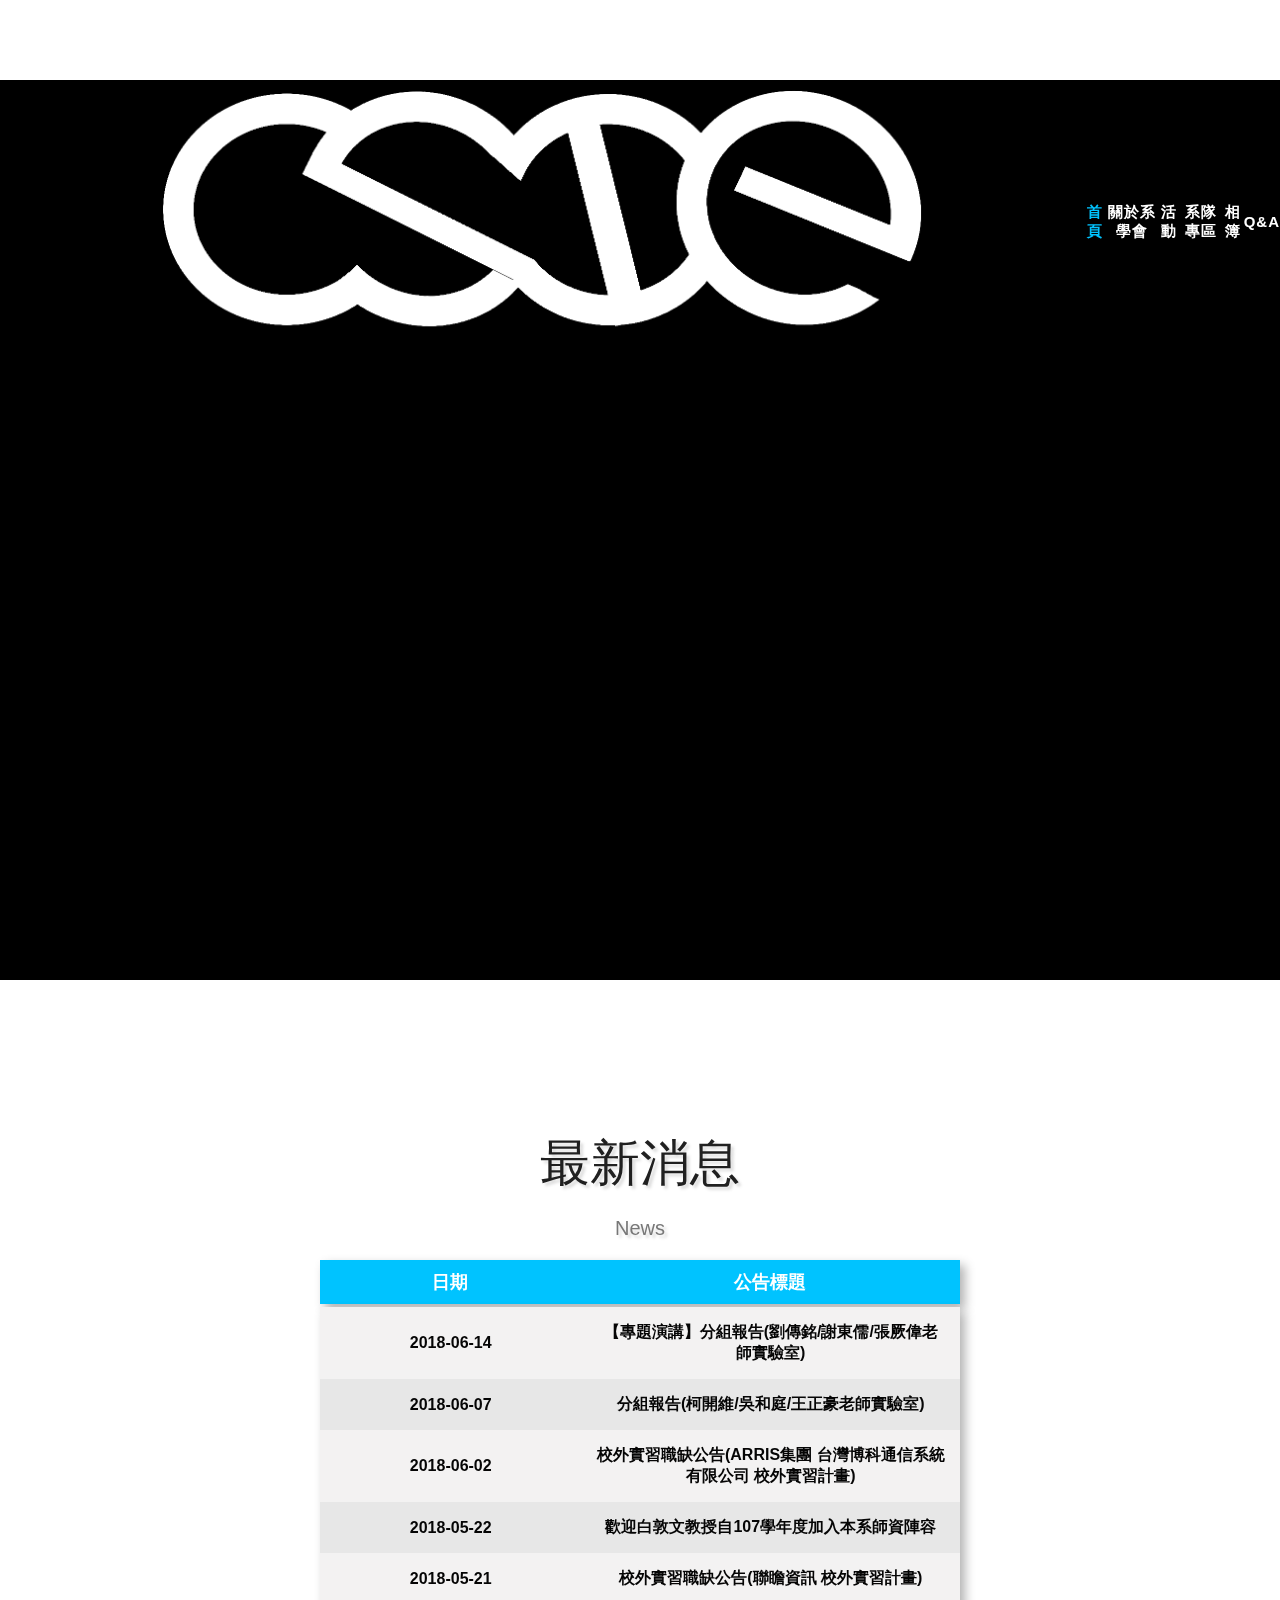
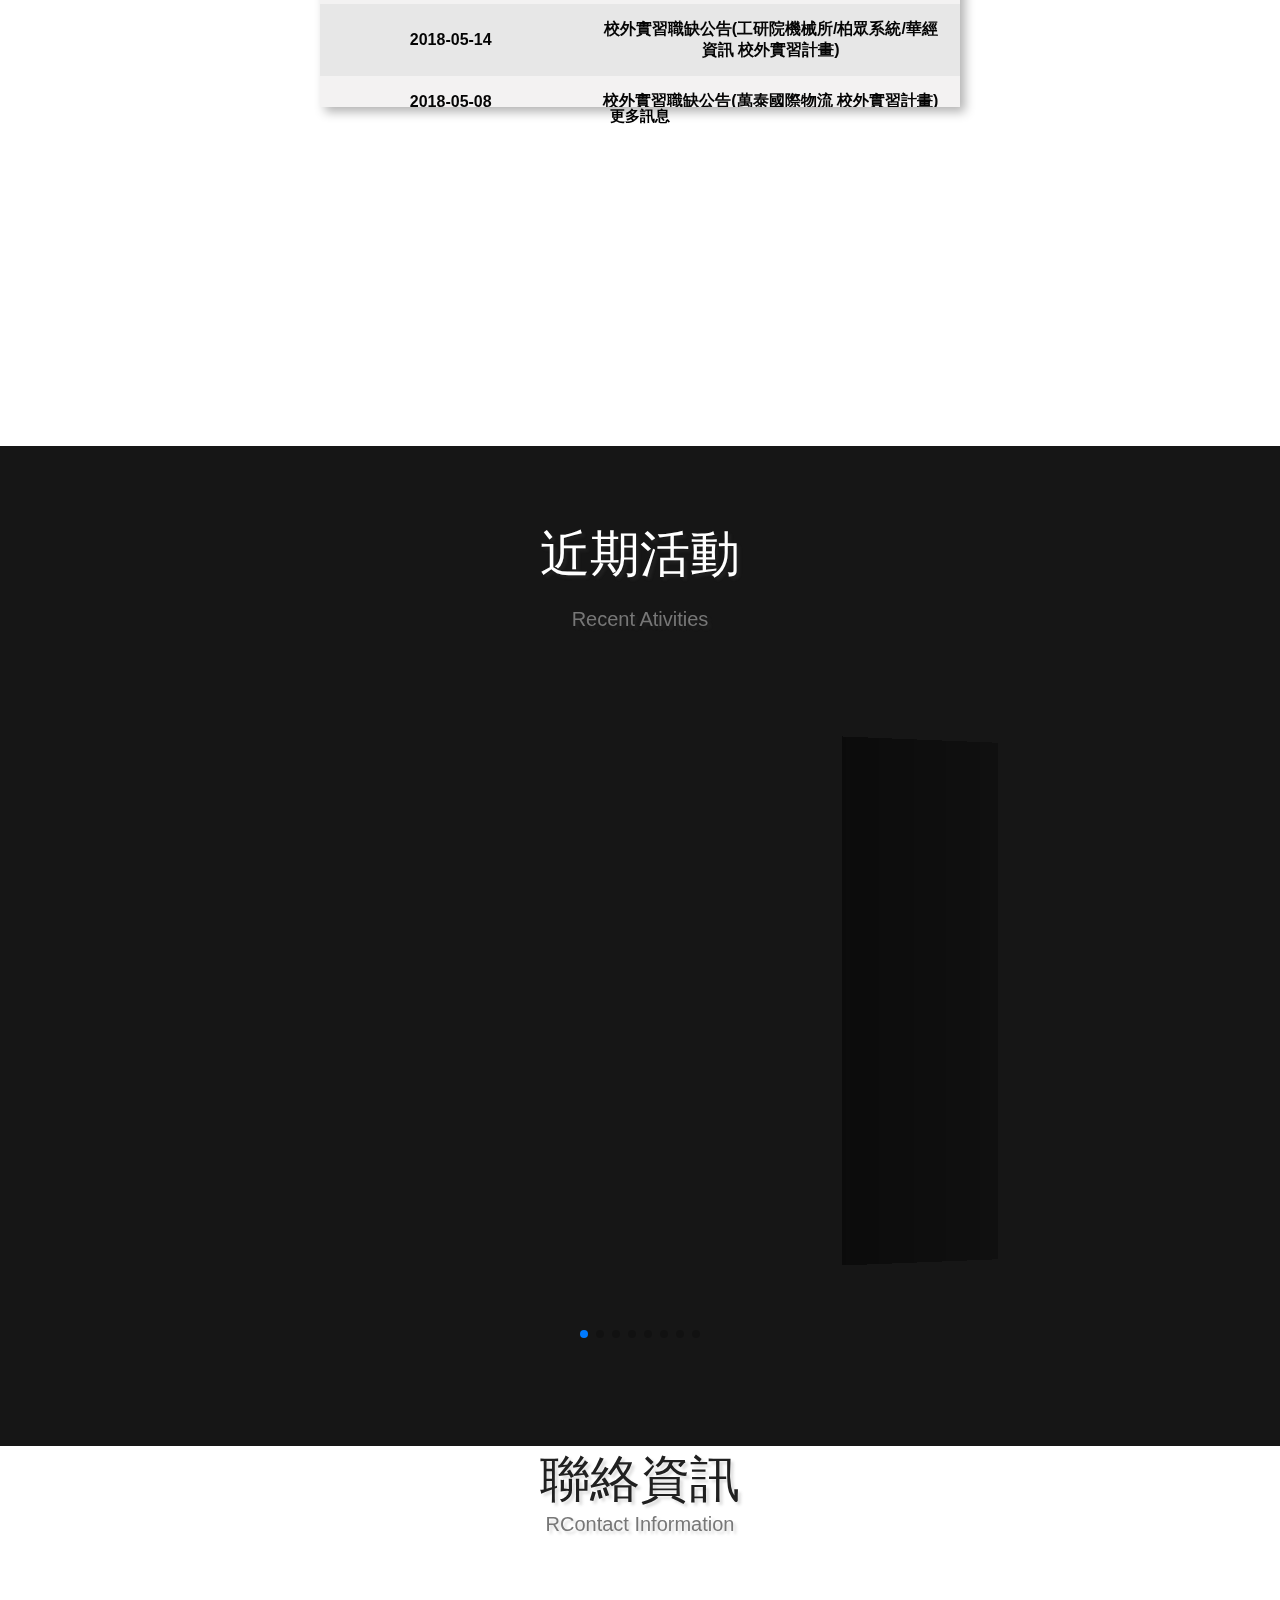
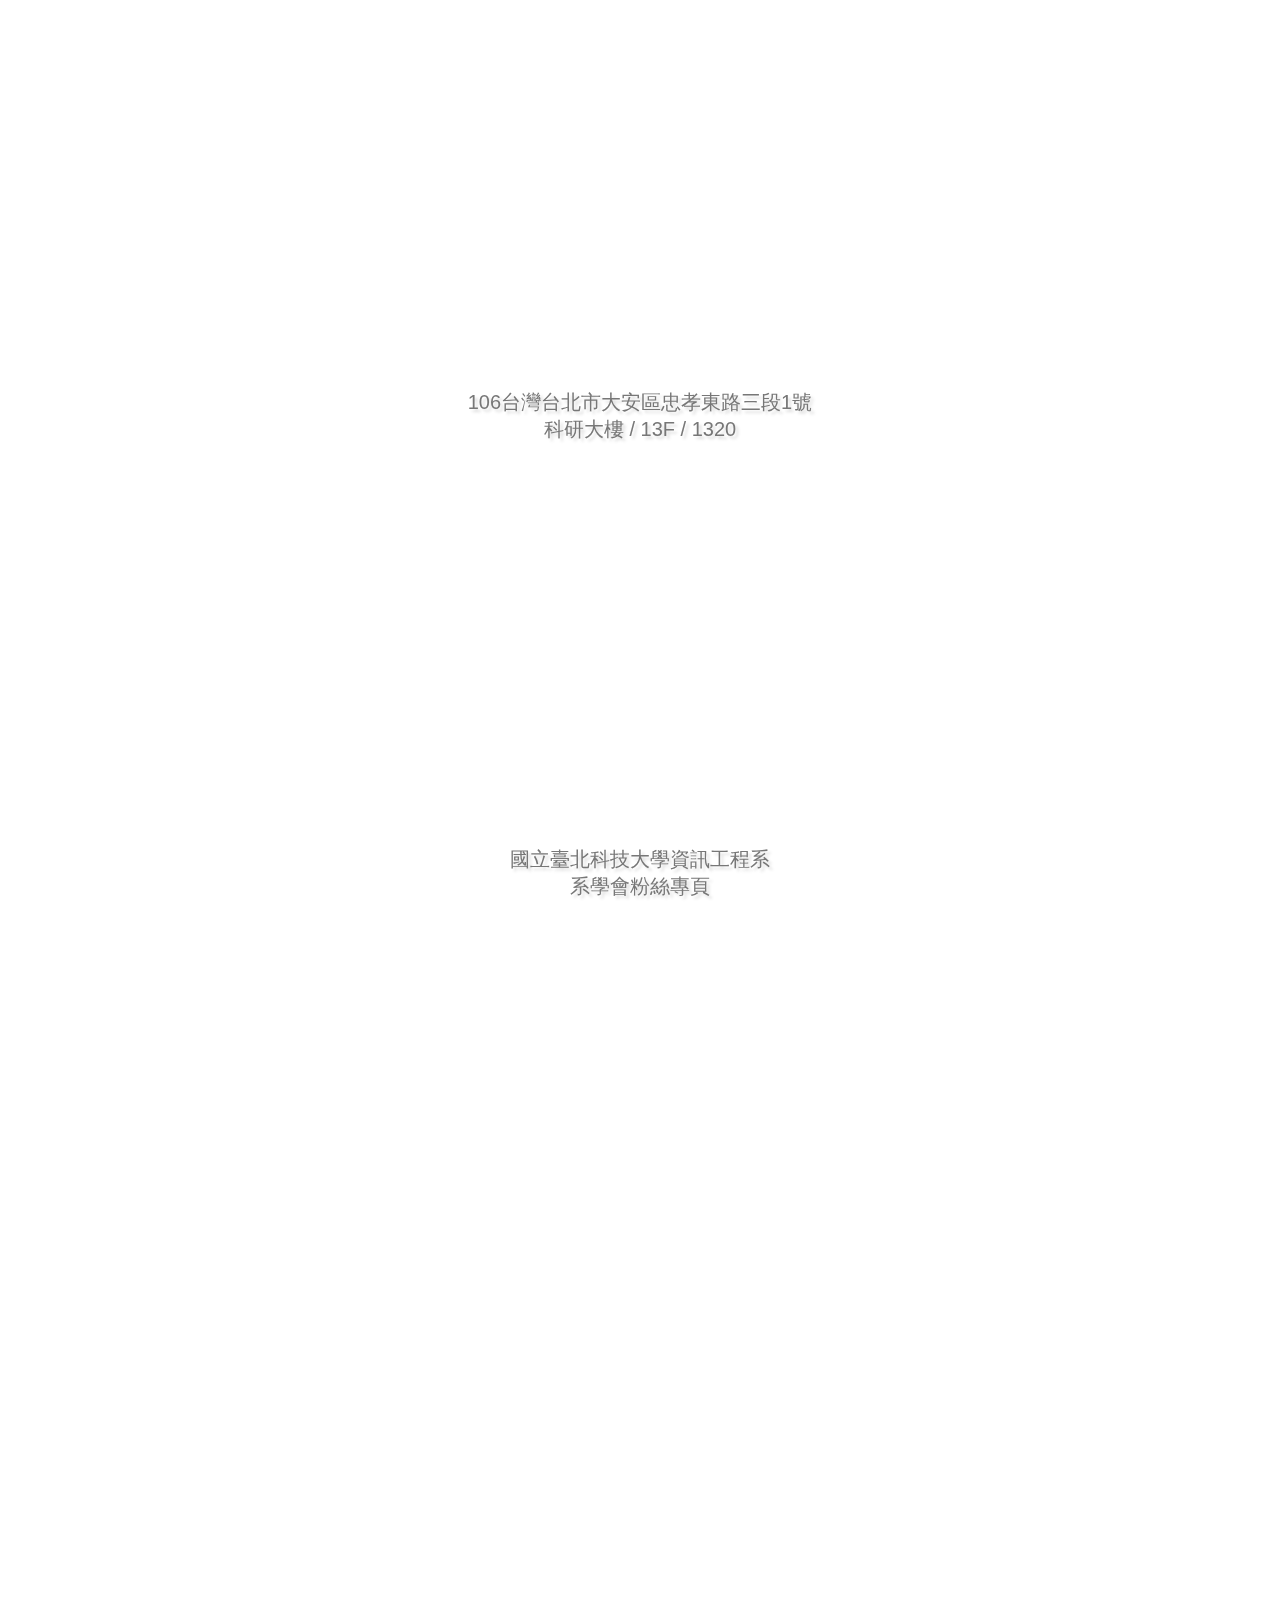
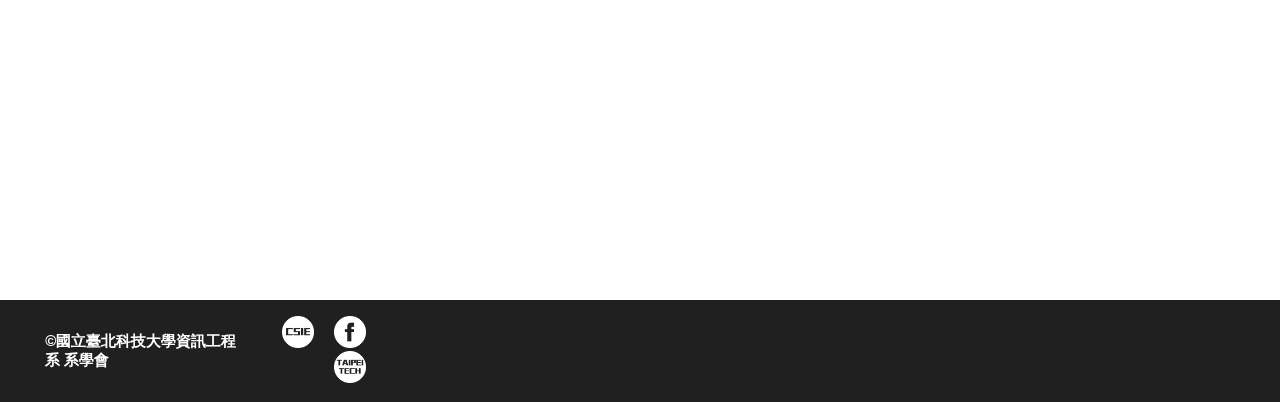
==== index.html @ 44fdee4d "首頁" ====
<!doctype html>
<html lang="en">
  <head>
    <!-- Required meta tags -->
    <meta charset="utf-8">
    <meta name="viewport" content="width=device-width, initial-scale=1, shrink-to-fit=no">
  	<meta name="viewport" content="width=device-width, initial-scale=1">
  	<meta name="description" content="Free HTML5 Template by FREEHTML5.CO" />
  	<meta name="keywords" content="free html5, free template, free bootstrap, html5, css3, mobile first, responsive" />
  	<meta name="author" content="FREEHTML5.CO" />
    <meta name="viewport" content="width=device-width, initial-scale=1, minimum-scale=1, maximum-scale=1">

      <!-- Link Swiper's CSS -->
      
    	<!-- <link rel="shortcut icon" href="favicon.ico"> -->
      <!-- Animate.css -->
    	<!-- <link rel="stylesheet" href="css/animate.css"> -->
    	<!-- Icomoon Icon Fonts-->
    	<!-- <link rel="stylesheet" href="css/icomoon.css"> -->
    	<!-- Bootstrap  -->
    	<!-- <link rel="stylesheet" href="css/bootstrap.css"> -->
    	<!-- Superfish -->
    	<!-- <link rel="stylesheet" href="css/superfish.css"> -->

    <!-- Bootstrap CSS -->
    <link rel="stylesheet" href="https://cdnjs.cloudflare.com/ajax/libs/font-awesome/4.7.0/css/font-awesome.min.css">
    <link rel="stylesheet" href="https://stackpath.bootstrapcdn.com/bootstrap/4.1.1/css/bootstrap.min.css" integrity="sha384-WskhaSGFgHYWDcbwN70/dfYBj47jz9qbsMId/iRN3ewGhXQFZCSftd1LZCfmhktB" crossorigin="anonymous">
    <link rel="stylesheet" href="./css/news.css">
    <link rel="stylesheet" href="./css/index.css">
    <link rel="stylesheet" href="./css/swiper.min.css">
    
    
    <title>資工系學會</title>
    <style>
            .swiper-container {
              width: 80%;
              padding-top: 50px;
              padding-bottom: 50px;
            }
            .swiper-slide {
              background-position: center;
              background-size: cover;
              width:450px;
              height: 600px;
            }
          </style>
  </head>
  <body>
    <header id="hd">
        <!-- <div class="op" id="opid"></div> -->
        <div class="container-fluid">
            <div class="row row_navbar">
                <div class="col-sm-2 col-md-1 col-lg-1"></div>
                <div class="col-sm-8 col-md-10 col-lg-10 navbar_container">
                    <div class="col-sm-12 col-md-2 col-lg-2"><a href="./index.html" ><img  id="csie" src="./img/csie.png" ></a></div>
                        <div class="col-md-2 col-lg-2 navbar_a"></div>
                        <div class="col-md-8 col-lg-8 navbar_a">
                            <div class="col-md-2 col-lg-2 navbar_row ishere"><a href="./index.html">首頁</a></div>
                            <div class="col-md-2 col-lg-2 navbar_row"><a href="#">關於系學會</a></div>
                            <div class="col-md-2 col-lg-2 navbar_row"><a href="#">活動</a></div>
                            <div class="col-md-2 col-lg-2 navbar_row"><a href="#">系隊專區</a></div>
                            <div class="col-md-2 col-lg-2 navbar_row"><a href="./listing.html">相簿</a></div>
                            <div class="col-md-2 col-lg-2 navbar_row"><a href="#">Q&A</a></div>
                        </div>
                        <div class="col-md-9 navbar_row_2"></div>
                        <div class="col-md-1 menubt navbar_row_2" >
                               <i class="fa fa-bars handle"></i>
                        </div>  
                    </div>
                </div>
                <div class="col-sm-2 col-md-1 col-lg-1"></div>
            </div>
            
           
            <div class="col-sm-12 col-md-12"style="margin-top:80px" >
                    <i class="fa fa-bars handle1 "></i>
            </div>
        </div>
        
    </header>
    
            <div class="col-md-12 col-lg-12 row_nav" >
            <nav>  
                <ul class="col-md-12 col-lg-12 ul_li">
                    <div class="col-md-12 col-lg-12 navbar_row ishere">
                        <a href="./index.html"><li >首頁</li></a>
                    </div>
                    <div class="col-md-12 col-lg-12 navbar_row ">
                            <a href="#"><li >關於系學會</li></a>
                    </div>
                    <div class="col-md-12 col-lg-12 navbar_row ">
                        <a href="#"><li >活動</li></a>
                    </div>
                    <div class="col-md-12 col-lg-12 navbar_row ">
                        <a href="#"><li >系隊專區</li></a>
                    </div>
                    <div class="col-md-12 col-lg-12 navbar_row ">
                            <a href="./listing.html"><li >相簿</li></a>
                        </div>
                    <div class="col-md-12 col-lg-12 navbar_row ">
                        <a href="#"><li >Q&A</li></a>
                    </div>  
                </ul>
                </nav>
            </div>
            <div class="displaystate">
                    <div class="news">
                        <p id="new1">最新消息</p>
                        <p id="new2">News</p>
                        <div>
                            <div class="tbl-header">
                                <table cellpadding="0" cellspacing="0" border="0">
                                  <thead>
                                    <tr>
                                      <th class="width40">日期</th>
                                      <th class="width60">公告標題</th>
                                    </tr>
                                  </thead>
                                </table>
                              </div>
                             
                              <div class="tbl-content">
                                <table cellpadding="0" cellspacing="0" border="0">
                                  <tbody>
                                    <tr class="nodeep">
                                        <td class="width40">2018-06-14</td>
                                        <td class="width60" > <a href="https://csie.ntut.edu.tw/csie/Chinese/index.html#">【專題演講】分組報告(劉傳銘/謝東儒/張厥偉老師實驗室)</a></td>
                                    </tr>
                                    <tr>
                                        <td class="width40">2018-06-07</td>
                                        <td class="width60"><a href="#">分組報告(柯開維/吳和庭/王正豪老師實驗室)</a></td>
                                    </tr>
                                    <tr class="nodeep">
                                        <td class="width40">2018-06-02</td>
                                        <td class="width60"><a href="#">校外實習職缺公告(ARRIS集團 台灣博科通信系統有限公司 校外實習計畫)</a></td>
                                    </tr>
                                    <tr>
                                        <td class="width40">2018-05-22</td>
                                        <td class="width60"><a href="#">歡迎白敦文教授自107學年度加入本系師資陣容</a></td>
                                    </tr>
                                    <tr class="nodeep"> 
                                        <td class="width40">2018-05-21</td>
                                        <td class="width60"><a href="#">校外實習職缺公告(聯瞻資訊 校外實習計畫)</a></td>
                                    </tr>
                                    <tr>
                                        <td class="width40">2018-05-14</td>
                                        <td class="width60"><a href="#">校外實習職缺公告(工研院機械所/柏眾系統/華經資訊 校外實習計畫)</a></td>
                                    </tr>
                                    <tr class="nodeep">
                                        <td class="width40">2018-05-08</td>
                                        <td class="width60"><a href="#"> 校外實習職缺公告(萬泰國際物流 校外實習計畫)</a></td>
                                    </tr>
                                  </tbody>
                                </table>
                              </div>
                        </div>
                        <a href="#">更多訊息</a>
                    </div>
                    <div class="y">
                            <div class="activity">
                                    <p id="new3">近期活動</p>
                                    <p id="new2">Recent Ativities</p>
                                    <div class="swiper-container">
                                            <div class="swiper-wrapper">
                                              <div class="swiper-slide" style="background-image:url(http://lorempixel.com/600/600/nature/1)"></div>
                                              <div class="swiper-slide" style="background-image:url(http://lorempixel.com/600/600/nature/2)"></div>
                                              <div class="swiper-slide" style="background-image:url(http://lorempixel.com/600/600/nature/3)"></div>
                                              <div class="swiper-slide" style="background-image:url(./img/尾牙.png)"></div>
                                              <div class="swiper-slide" style="background-image:url(http://lorempixel.com/600/600/nature/5)"></div>
                                              <div class="swiper-slide" style="background-image:url(http://lorempixel.com/600/600/nature/6)"></div>
                                              <div class="swiper-slide" style="background-image:url(http://lorempixel.com/600/600/nature/7)"></div>
                                              <div class="swiper-slide" style="background-image:url(http://lorempixel.com/600/600/nature/8)"></div>
                                              
                                            </div>
                                            <!-- Add Pagination -->
                                            <div class="swiper-pagination"></div>
                                          </div>
                            </div>
                    </div>
                   <div class="connection">
                        <p id="new1">聯絡資訊</p>
                        <p id="new2">RContact Information</p>
                        <div class="row" style="justify-content: center;margin-top: 50px;">
                                <div class="map">
                                        <iframe width='400px' height='400px' frameborder='0' scrolling='no' marginheight='0' marginwidth='0' src='http://maps.google.com.tw/maps?f=q&hl=zh-TW&geocode=&q=106台灣台北市大安區忠孝東路三段1號&z=16&output=embed&t='></iframe>
                                        <p id="new2">106台灣台北市大安區忠孝東路三段1號</p>
                                        <p id="new2">科研大樓 / 13F / 1320</p>
                                </div>
                                <div class="fb">
                                        <iframe src="https://www.facebook.com/plugins/page.php?href=https%3A%2F%2Fwww.facebook.com%2FntutcsieFB%2F&tabs=timeline&width=400&height=400&small_header=false&adapt_container_width=true&hide_cover=false&show_facepile=true&appId" width="400" height="400" style="border:none;overflow:hidden" scrolling="no" frameborder="0" allowTransparency="true" allow="encrypted-media"></iframe>
                                        <p id="new2">國立臺北科技大學資訊工程系</p>
                                        <p id="new2">系學會粉絲專頁</p>
                                </div>
                                
                        </div>
                   </div>
            <footer>
                <div class="col-sm-12 col-md-12 col-lg-12 footer1">
                        <div class="col-sm-1 col-md-1 col-lg-1"></div>
                        <div class="col-sm-10 col-md-10 col-lg-10 statement">
                                <div class="col-sm-7 col-md-6 col-lg-8">
                                    <p>©國立臺北科技大學資訊工程系 系學會</p>
                                </div>
                                <div class="col-sm-5 col-md-6 col-lg-4 ">
                                    <div class="icon">
                                            <a href="https://www.facebook.com/ntutcsieFB/" data-toggle="tooltip" title="國立臺北科技大學 資工系學會粉專"><img  id="facebook1" src="./img/facebook1.png" ></a>
                                            <a href="https://csie.ntut.edu.tw/csie/index_i.htm"  data-toggle="tooltip" title="國立臺北科技大學 資訊工程系網站"><img  id="CSIE1" src="./img/CSIE1.png" ></a>
                                            <a href="https://www.ntut.edu.tw/bin/home.php"  data-toggle="tooltip" title="國立臺北科技大學網站"><img  id="taipeitech1" src="./img/taipeitech1.png" ></a>
                                    </div>
                                </div>
                        </div>
                        <div class="col-sm-1 col-md-1 col-lg-1"></div>
                </div>
                <div class="col-12 col-sm-12 col-md-12 col-lg-12 footer2">
                        <div class="col-1 col-sm-1 col-md-1 col-lg-1"></div>
                        <div class="col-10 col-sm-10 col-md-10 col-lg-10 statement">
                                <div class="col-12 col-sm-12 col-md-6 col-lg-4 icon_">
                                        <div class=" icon">
                                                <a href="https://www.facebook.com/ntutcsieFB/" data-toggle="tooltip" title="國立臺北科技大學 資工系學會粉專"><img  id="facebook1" src="./img/facebook1.png" ></a>
                                                <a href="https://csie.ntut.edu.tw/csie/index_i.htm"  data-toggle="tooltip" title="國立臺北科技大學 資訊工程系網站"><img style="margin:0 5px" id="CSIE1" src="./img/CSIE1.png" ></a>
                                                <a href="https://www.ntut.edu.tw/bin/home.php"  data-toggle="tooltip" title="國立臺北科技大學網站"><img  id="taipeitech1" src="./img/taipeitech1.png" ></a>
                                        </div>
                                    </div>
                                <div class="col-12 col-sm-12 col-md-6 col-lg-8 p_" >
                                    <p>©國立臺北科技大學資訊工程系 系學會</p>
                                </div>
        
                        </div>
                        <div class="col-1 col-sm-1 col-md-1 col-lg-1"></div>
                </div>
        
              </footer>
              <!-- TOP鍵 -->
            <a href="JavaScript:" id="return-to-top">Top</i></a>
            </div>
            <script src="./js/swiper.min.js"></script>
            <script>
                    var swiper = new Swiper('.swiper-container', {
                      effect: 'coverflow',
                      grabCursor: true,
                      centeredSlides: true,
                      slidesPerView: 'auto',
                      coverflowEffect: {
                        rotate: -10,
                        stretch: 0,
                        depth: 200,
                        modifier: 1,
                        slideShadows : true,
                      },
                      pagination: {
                        el: '.swiper-pagination',
                      },
                    });
                  </script>
    

    <script src="js/jquery.min.js"></script>
    <!-- jQuery Easing -->
    <script src="js/jquery.easing.1.3.js"></script>
    <!-- Bootstrap -->
    <script src="js/bootstrap.min.js"></script>
    <!-- Waypoints -->
    <script src="js/jquery.waypoints.min.js"></script>
    <!-- Stellar -->
    <script src="js/jquery.stellar.min.js"></script>
    <!-- Superfish -->
    <script src="js/hoverIntent.js"></script>
    <script src="js/superfish.js"></script>


    <!-- Optional JavaScript -->
    <!-- jQuery first, then Popper.js, then Bootstrap JS -->

    <script src='http://cdnjs.cloudflare.com/ajax/libs/jquery/2.1.3/jquery.min.js'></script>
    <script src="https://code.jquery.com/jquery-3.3.1.js" integrity="sha256-2Kok7MbOyxpgUVvAk/HJ2jigOSYS2auK4Pfzbm7uH60=" crossorigin="anonymous"></script>
    <script src="https://cdnjs.cloudflare.com/ajax/libs/popper.js/1.14.3/umd/popper.min.js" integrity="sha384-ZMP7rVo3mIykV+2+9J3UJ46jBk0WLaUAdn689aCwoqbBJiSnjAK/l8WvCWPIPm49" crossorigin="anonymous"></script>
    <script src="https://stackpath.bootstrapcdn.com/bootstrap/4.1.1/js/bootstrap.min.js" integrity="sha384-smHYKdLADwkXOn1EmN1qk/HfnUcbVRZyYmZ4qpPea6sjB/pTJ0euyQp0Mk8ck+5T" crossorigin="anonymous"></script>

    <script src="./js/main.js"></script>
  </body>
</html>
---- css/icomoon.css ----
@font-face {
    font-family: 'icomoon';
    src:    url('fonts/icomoon.eot?1oniuf');
    src:    url('fonts/icomoon.eot?1oniuf#iefix') format('embedded-opentype'),
        url('fonts/icomoon.ttf?1oniuf') format('truetype'),
        url('fonts/icomoon.woff?1oniuf') format('woff'),
        url('fonts/icomoon.svg?1oniuf#icomoon') format('svg');
    font-weight: normal;
    font-style: normal;
}

[class^="icon-"], [class*=" icon-"] {
    /* use !important to prevent issues with browser extensions that change fonts */
    font-family: 'icomoon' !important;
    speak: none;
    font-style: normal;
    font-weight: normal;
    font-variant: normal;
    text-transform: none;
    line-height: 1;

    /* Better Font Rendering =========== */
    -webkit-font-smoothing: antialiased;
    -moz-osx-font-smoothing: grayscale;
}

.icon-mobile:before {
    content: "\e000";
}
.icon-laptop:before {
    content: "\e001";
}
.icon-desktop:before {
    content: "\e002";
}
.icon-tablet:before {
    content: "\e003";
}
.icon-phone:before {
    content: "\e004";
}
.icon-document:before {
    content: "\e005";
}
.icon-documents:before {
    content: "\e006";
}
.icon-search:before {
    content: "\e007";
}
.icon-clipboard:before {
    content: "\e008";
}
.icon-newspaper:before {
    content: "\e009";
}
.icon-notebook:before {
    content: "\e00a";
}
.icon-book-open:before {
    content: "\e00b";
}
.icon-browser:before {
    content: "\e00c";
}
.icon-calendar:before {
    content: "\e00d";
}
.icon-presentation:before {
    content: "\e00e";
}
.icon-picture:before {
    content: "\e00f";
}
.icon-pictures:before {
    content: "\e010";
}
.icon-video:before {
    content: "\e011";
}
.icon-camera:before {
    content: "\e012";
}
.icon-printer:before {
    content: "\e013";
}
.icon-toolbox:before {
    content: "\e014";
}
.icon-briefcase:before {
    content: "\e015";
}
.icon-wallet:before {
    content: "\e016";
}
.icon-gift:before {
    content: "\e017";
}
.icon-bargraph:before {
    content: "\e018";
}
.icon-grid:before {
    content: "\e019";
}
.icon-expand:before {
    content: "\e01a";
}
.icon-focus:before {
    content: "\e01b";
}
.icon-edit:before {
    content: "\e01c";
}
.icon-adjustments:before {
    content: "\e01d";
}
.icon-ribbon:before {
    content: "\e01e";
}
.icon-hourglass:before {
    content: "\e01f";
}
.icon-lock:before {
    content: "\e020";
}
.icon-megaphone:before {
    content: "\e021";
}
.icon-shield:before {
    content: "\e022";
}
.icon-trophy:before {
    content: "\e023";
}
.icon-flag:before {
    content: "\e024";
}
.icon-map:before {
    content: "\e025";
}
.icon-puzzle:before {
    content: "\e026";
}
.icon-basket:before {
    content: "\e027";
}
.icon-envelope:before {
    content: "\e028";
}
.icon-streetsign:before {
    content: "\e029";
}
.icon-telescope:before {
    content: "\e02a";
}
.icon-gears:before {
    content: "\e02b";
}
.icon-key:before {
    content: "\e02c";
}
.icon-paperclip:before {
    content: "\e02d";
}
.icon-attachment:before {
    content: "\e02e";
}
.icon-pricetags:before {
    content: "\e02f";
}
.icon-lightbulb:before {
    content: "\e030";
}
.icon-layers:before {
    content: "\e031";
}
.icon-pencil:before {
    content: "\e032";
}
.icon-tools:before {
    content: "\e033";
}
.icon-tools-2:before {
    content: "\e034";
}
.icon-scissors:before {
    content: "\e035";
}
.icon-paintbrush:before {
    content: "\e036";
}
.icon-magnifying-glass:before {
    content: "\e037";
}
.icon-circle-compass:before {
    content: "\e038";
}
.icon-linegraph:before {
    content: "\e039";
}
.icon-mic:before {
    content: "\e03a";
}
.icon-strategy:before {
    content: "\e03b";
}
.icon-beaker:before {
    content: "\e03c";
}
.icon-caution:before {
    content: "\e03d";
}
.icon-recycle:before {
    content: "\e03e";
}
.icon-anchor:before {
    content: "\e03f";
}
.icon-profile-male:before {
    content: "\e040";
}
.icon-profile-female:before {
    content: "\e041";
}
.icon-bike:before {
    content: "\e042";
}
.icon-wine:before {
    content: "\e043";
}
.icon-hotairballoon:before {
    content: "\e044";
}
.icon-globe:before {
    content: "\e045";
}
.icon-genius:before {
    content: "\e046";
}
.icon-map-pin:before {
    content: "\e047";
}
.icon-dial:before {
    content: "\e048";
}
.icon-chat:before {
    content: "\e049";
}
.icon-heart:before {
    content: "\e04a";
}
.icon-cloud:before {
    content: "\e04b";
}
.icon-upload:before {
    content: "\e04c";
}
.icon-download:before {
    content: "\e04d";
}
.icon-target:before {
    content: "\e04e";
}
.icon-hazardous:before {
    content: "\e04f";
}
.icon-piechart:before {
    content: "\e050";
}
.icon-speedometer:before {
    content: "\e051";
}
.icon-global:before {
    content: "\e052";
}
.icon-compass:before {
    content: "\e053";
}
.icon-lifesaver:before {
    content: "\e054";
}
.icon-clock:before {
    content: "\e055";
}
.icon-aperture:before {
    content: "\e056";
}
.icon-quote:before {
    content: "\e057";
}
.icon-scope:before {
    content: "\e058";
}
.icon-alarmclock:before {
    content: "\e059";
}
.icon-refresh:before {
    content: "\e05a";
}
.icon-happy:before {
    content: "\e05b";
}
.icon-sad:before {
    content: "\e05c";
}
.icon-facebook:before {
    content: "\e05d";
}
.icon-twitter:before {
    content: "\e05e";
}
.icon-googleplus:before {
    content: "\e05f";
}
.icon-rss:before {
    content: "\e060";
}
.icon-tumblr:before {
    content: "\e061";
}
.icon-linkedin:before {
    content: "\e062";
}
.icon-dribbble:before {
    content: "\e063";
}
.icon-box2:before {
    content: "\ea82";
}
.icon-write:before {
    content: "\ea83";
}
.icon-clock2:before {
    content: "\ea84";
}
.icon-reply2:before {
    content: "\ea85";
}
.icon-reply-all2:before {
    content: "\ea86";
}
.icon-forward2:before {
    content: "\ea87";
}
.icon-flag2:before {
    content: "\ea88";
}
.icon-search2:before {
    content: "\ea89";
}
.icon-trash2:before {
    content: "\ea8a";
}
.icon-envelope2:before {
    content: "\ea8b";
}
.icon-bubble:before {
    content: "\ea8c";
}
.icon-bubbles:before {
    content: "\ea8d";
}
.icon-user2:before {
    content: "\ea8e";
}
.icon-users2:before {
    content: "\ea8f";
}
.icon-cloud2:before {
    content: "\ea90";
}
.icon-download2:before {
    content: "\ea91";
}
.icon-upload2:before {
    content: "\ea92";
}
.icon-rain:before {
    content: "\ea93";
}
.icon-sun:before {
    content: "\ea94";
}
.icon-moon2:before {
    content: "\ea95";
}
.icon-bell2:before {
    content: "\ea96";
}
.icon-folder2:before {
    content: "\ea97";
}
.icon-pin2:before {
    content: "\ea98";
}
.icon-sound2:before {
    content: "\ea99";
}
.icon-microphone:before {
    content: "\ea9a";
}
.icon-camera2:before {
    content: "\ea9b";
}
.icon-image2:before {
    content: "\ea9c";
}
.icon-cog2:before {
    content: "\ea9d";
}
.icon-calendar2:before {
    content: "\ea9e";
}
.icon-book2:before {
    content: "\ea9f";
}
.icon-map-marker:before {
    content: "\eaa0";
}
.icon-store:before {
    content: "\eaa1";
}
.icon-support:before {
    content: "\eaa2";
}
.icon-tag2:before {
    content: "\eaa3";
}
.icon-heart2:before {
    content: "\eaa4";
}
.icon-video-camera:before {
    content: "\eaa5";
}
.icon-trophy2:before {
    content: "\eaa6";
}
.icon-cart:before {
    content: "\eaa7";
}
.icon-eye2:before {
    content: "\eaa8";
}
.icon-cancel:before {
    content: "\eaa9";
}
.icon-chart:before {
    content: "\eaaa";
}
.icon-target2:before {
    content: "\eaab";
}
.icon-printer2:before {
    content: "\eaac";
}
.icon-location2:before {
    content: "\eaad";
}
.icon-bookmark2:before {
    content: "\eaae";
}
.icon-monitor:before {
    content: "\eaaf";
}
.icon-cross2:before {
    content: "\eab0";
}
.icon-plus2:before {
    content: "\eab1";
}
.icon-left:before {
    content: "\eab2";
}
.icon-up:before {
    content: "\eab3";
}
.icon-browser2:before {
    content: "\eab4";
}
.icon-windows:before {
    content: "\eab5";
}
.icon-switch2:before {
    content: "\eab6";
}
.icon-dashboard:before {
    content: "\eab7";
}
.icon-play:before {
    content: "\eab8";
}
.icon-fast-forward:before {
    content: "\eab9";
}
.icon-next:before {
    content: "\eaba";
}
.icon-refresh2:before {
    content: "\eabb";
}
.icon-film:before {
    content: "\eabc";
}
.icon-home2:before {
    content: "\eabd";
}
.icon-add-to-list:before {
    content: "\e901";
}
.icon-classic-computer:before {
    content: "\e902";
}
.icon-controller-fast-backward:before {
    content: "\e903";
}
.icon-creative-commons-attribution:before {
    content: "\e904";
}
.icon-creative-commons-noderivs:before {
    content: "\e905";
}
.icon-creative-commons-noncommercial-eu:before {
    content: "\e906";
}
.icon-creative-commons-noncommercial-us:before {
    content: "\e907";
}
.icon-creative-commons-public-domain:before {
    content: "\e908";
}
.icon-creative-commons-remix:before {
    content: "\e909";
}
.icon-creative-commons-share:before {
    content: "\e90a";
}
.icon-creative-commons-sharealike:before {
    content: "\e90b";
}
.icon-creative-commons:before {
    content: "\e90c";
}
.icon-document-landscape:before {
    content: "\e90d";
}
.icon-remove-user:before {
    content: "\e90e";
}
.icon-warning:before {
    content: "\e90f";
}
.icon-arrow-bold-down:before {
    content: "\e910";
}
.icon-arrow-bold-left:before {
    content: "\e911";
}
.icon-arrow-bold-right:before {
    content: "\e912";
}
.icon-arrow-bold-up:before {
    content: "\e913";
}
.icon-arrow-down:before {
    content: "\e914";
}
.icon-arrow-left:before {
    content: "\e915";
}
.icon-arrow-long-down:before {
    content: "\e916";
}
.icon-arrow-long-left:before {
    content: "\e917";
}
.icon-arrow-long-right:before {
    content: "\e918";
}
.icon-arrow-long-up:before {
    content: "\e919";
}
.icon-arrow-right:before {
    content: "\e91a";
}
.icon-arrow-up:before {
    content: "\e91b";
}
.icon-arrow-with-circle-down:before {
    content: "\e91c";
}
.icon-arrow-with-circle-left:before {
    content: "\e91d";
}
.icon-arrow-with-circle-right:before {
    content: "\e91e";
}
.icon-arrow-with-circle-up:before {
    content: "\e91f";
}
.icon-bookmark:before {
    content: "\e920";
}
.icon-bookmarks:before {
    content: "\e921";
}
.icon-chevron-down:before {
    content: "\e922";
}
.icon-chevron-left:before {
    content: "\e923";
}
.icon-chevron-right:before {
    content: "\e924";
}
.icon-chevron-small-down:before {
    content: "\e925";
}
.icon-chevron-small-left:before {
    content: "\e926";
}
.icon-chevron-small-right:before {
    content: "\e927";
}
.icon-chevron-small-up:before {
    content: "\e928";
}
.icon-chevron-thin-down:before {
    content: "\e929";
}
.icon-chevron-thin-left:before {
    content: "\e92a";
}
.icon-chevron-thin-right:before {
    content: "\e92b";
}
.icon-chevron-thin-up:before {
    content: "\e92c";
}
.icon-chevron-up:before {
    content: "\e92d";
}
.icon-chevron-with-circle-down:before {
    content: "\e92e";
}
.icon-chevron-with-circle-left:before {
    content: "\e92f";
}
.icon-chevron-with-circle-right:before {
    content: "\e930";
}
.icon-chevron-with-circle-up:before {
    content: "\e931";
}
.icon-cloud3:before {
    content: "\e932";
}
.icon-controller-fast-forward:before {
    content: "\e933";
}
.icon-controller-jump-to-start:before {
    content: "\e934";
}
.icon-controller-next:before {
    content: "\e935";
}
.icon-controller-paus:before {
    content: "\e936";
}
.icon-controller-play:before {
    content: "\e937";
}
.icon-controller-record:before {
    content: "\e938";
}
.icon-controller-stop:before {
    content: "\e939";
}
.icon-controller-volume:before {
    content: "\e93a";
}
.icon-dot-single:before {
    content: "\e93b";
}
.icon-dots-three-horizontal:before {
    content: "\e93c";
}
.icon-dots-three-vertical:before {
    content: "\e93d";
}
.icon-dots-two-horizontal:before {
    content: "\e93e";
}
.icon-dots-two-vertical:before {
    content: "\e93f";
}
.icon-download3:before {
    content: "\e940";
}
.icon-emoji-flirt:before {
    content: "\e941";
}
.icon-flow-branch:before {
    content: "\e942";
}
.icon-flow-cascade:before {
    content: "\e943";
}
.icon-flow-line:before {
    content: "\e944";
}
.icon-flow-parallel:before {
    content: "\e945";
}
.icon-flow-tree:before {
    content: "\e946";
}
.icon-install:before {
    content: "\e947";
}
.icon-layers2:before {
    content: "\e948";
}
.icon-open-book:before {
    content: "\e949";
}
.icon-resize-100:before {
    content: "\e94a";
}
.icon-resize-full-screen:before {
    content: "\e94b";
}
.icon-save:before {
    content: "\e94c";
}
.icon-select-arrows:before {
    content: "\e94d";
}
.icon-sound-mute:before {
    content: "\e94e";
}
.icon-sound:before {
    content: "\e94f";
}
.icon-trash:before {
    content: "\e950";
}
.icon-triangle-down:before {
    content: "\e951";
}
.icon-triangle-left:before {
    content: "\e952";
}
.icon-triangle-right:before {
    content: "\e953";
}
.icon-triangle-up:before {
    content: "\e954";
}
.icon-uninstall:before {
    content: "\e955";
}
.icon-upload-to-cloud:before {
    content: "\e956";
}
.icon-upload3:before {
    content: "\e957";
}
.icon-add-user:before {
    content: "\e958";
}
.icon-address:before {
    content: "\e959";
}
.icon-adjust:before {
    content: "\e95a";
}
.icon-air:before {
    content: "\e95b";
}
.icon-aircraft-landing:before {
    content: "\e95c";
}
.icon-aircraft-take-off:before {
    content: "\e95d";
}
.icon-aircraft:before {
    content: "\e95e";
}
.icon-align-bottom:before {
    content: "\e95f";
}
.icon-align-horizontal-middle:before {
    content: "\e960";
}
.icon-align-left:before {
    content: "\e961";
}
.icon-align-right:before {
    content: "\e962";
}
.icon-align-top:before {
    content: "\e963";
}
.icon-align-vertical-middle:before {
    content: "\e964";
}
.icon-archive:before {
    content: "\e965";
}
.icon-area-graph:before {
    content: "\e966";
}
.icon-attachment2:before {
    content: "\e967";
}
.icon-awareness-ribbon:before {
    content: "\e968";
}
.icon-back-in-time:before {
    content: "\e969";
}
.icon-back:before {
    content: "\e96a";
}
.icon-bar-graph:before {
    content: "\e96b";
}
.icon-battery:before {
    content: "\e96c";
}
.icon-beamed-note:before {
    content: "\e96d";
}
.icon-bell:before {
    content: "\e96e";
}
.icon-blackboard:before {
    content: "\e96f";
}
.icon-block:before {
    content: "\e970";
}
.icon-book:before {
    content: "\e971";
}
.icon-bowl:before {
    content: "\e972";
}
.icon-box:before {
    content: "\e973";
}
.icon-briefcase2:before {
    content: "\e974";
}
.icon-browser3:before {
    content: "\e975";
}
.icon-brush:before {
    content: "\e976";
}
.icon-bucket:before {
    content: "\e977";
}
.icon-cake:before {
    content: "\e978";
}
.icon-calculator:before {
    content: "\e979";
}
.icon-calendar3:before {
    content: "\e97a";
}
.icon-camera3:before {
    content: "\e97b";
}
.icon-ccw:before {
    content: "\e97c";
}
.icon-chat2:before {
    content: "\e97d";
}
.icon-check:before {
    content: "\e97e";
}
.icon-circle-with-cross:before {
    content: "\e97f";
}
.icon-circle-with-minus:before {
    content: "\e980";
}
.icon-circle-with-plus:before {
    content: "\e981";
}
.icon-circle:before {
    content: "\e982";
}
.icon-circular-graph:before {
    content: "\e983";
}
.icon-clapperboard:before {
    content: "\e984";
}
.icon-clipboard2:before {
    content: "\e985";
}
.icon-clock3:before {
    content: "\e986";
}
.icon-code:before {
    content: "\e987";
}
.icon-cog:before {
    content: "\e988";
}
.icon-colours:before {
    content: "\e989";
}
.icon-compass2:before {
    content: "\e98a";
}
.icon-copy:before {
    content: "\e98b";
}
.icon-credit-card:before {
    content: "\e98c";
}
.icon-credit:before {
    content: "\e98d";
}
.icon-cross:before {
    content: "\e98e";
}
.icon-cup:before {
    content: "\e98f";
}
.icon-cw:before {
    content: "\e990";
}
.icon-cycle:before {
    content: "\e991";
}
.icon-database:before {
    content: "\e992";
}
.icon-dial-pad:before {
    content: "\e993";
}
.icon-direction:before {
    content: "\e994";
}
.icon-document2:before {
    content: "\e995";
}
.icon-documents2:before {
    content: "\e996";
}
.icon-drink:before {
    content: "\e997";
}
.icon-drive:before {
    content: "\e998";
}
.icon-drop:before {
    content: "\e999";
}
.icon-edit2:before {
    content: "\e99a";
}
.icon-email:before {
    content: "\e99b";
}
.icon-emoji-happy:before {
    content: "\e99c";
}
.icon-emoji-neutral:before {
    content: "\e99d";
}
.icon-emoji-sad:before {
    content: "\e99e";
}
.icon-erase:before {
    content: "\e99f";
}
.icon-eraser:before {
    content: "\e9a0";
}
.icon-export:before {
    content: "\e9a1";
}
.icon-eye:before {
    content: "\e9a2";
}
.icon-feather:before {
    content: "\e9a3";
}
.icon-flag3:before {
    content: "\e9a4";
}
.icon-flash:before {
    content: "\e9a5";
}
.icon-flashlight:before {
    content: "\e9a6";
}
.icon-flat-brush:before {
    content: "\e9a7";
}
.icon-folder-images:before {
    content: "\e9a8";
}
.icon-folder-music:before {
    content: "\e9a9";
}
.icon-folder-video:before {
    content: "\e9aa";
}
.icon-folder:before {
    content: "\e9ab";
}
.icon-forward:before {
    content: "\e9ac";
}
.icon-funnel:before {
    content: "\e9ad";
}
.icon-game-controller:before {
    content: "\e9ae";
}
.icon-gauge:before {
    content: "\e9af";
}
.icon-globe2:before {
    content: "\e9b0";
}
.icon-graduation-cap:before {
    content: "\e9b1";
}
.icon-grid2:before {
    content: "\e9b2";
}
.icon-hair-cross:before {
    content: "\e9b3";
}
.icon-hand:before {
    content: "\e9b4";
}
.icon-heart-outlined:before {
    content: "\e9b5";
}
.icon-heart3:before {
    content: "\e9b6";
}
.icon-help-with-circle:before {
    content: "\e9b7";
}
.icon-help:before {
    content: "\e9b8";
}
.icon-home:before {
    content: "\e9b9";
}
.icon-hour-glass:before {
    content: "\e9ba";
}
.icon-image-inverted:before {
    content: "\e9bb";
}
.icon-image:before {
    content: "\e9bc";
}
.icon-images:before {
    content: "\e9bd";
}
.icon-inbox:before {
    content: "\e9be";
}
.icon-infinity:before {
    content: "\e9bf";
}
.icon-info-with-circle:before {
    content: "\e9c0";
}
.icon-info:before {
    content: "\e9c1";
}
.icon-key2:before {
    content: "\e9c2";
}
.icon-keyboard:before {
    content: "\e9c3";
}
.icon-lab-flask:before {
    content: "\e9c4";
}
.icon-landline:before {
    content: "\e9c5";
}
.icon-language:before {
    content: "\e9c6";
}
.icon-laptop2:before {
    content: "\e9c7";
}
.icon-leaf:before {
    content: "\e9c8";
}
.icon-level-down:before {
    content: "\e9c9";
}
.icon-level-up:before {
    content: "\e9ca";
}
.icon-lifebuoy:before {
    content: "\e9cb";
}
.icon-light-bulb:before {
    content: "\e9cc";
}
.icon-light-down:before {
    content: "\e9cd";
}
.icon-light-up:before {
    content: "\e9ce";
}
.icon-line-graph:before {
    content: "\e9cf";
}
.icon-link:before {
    content: "\e9d0";
}
.icon-list:before {
    content: "\e9d1";
}
.icon-location-pin:before {
    content: "\e9d2";
}
.icon-location:before {
    content: "\e9d3";
}
.icon-lock-open:before {
    content: "\e9d4";
}
.icon-lock2:before {
    content: "\e9d5";
}
.icon-log-out:before {
    content: "\e9d6";
}
.icon-login:before {
    content: "\e9d7";
}
.icon-loop:before {
    content: "\e9d8";
}
.icon-magnet:before {
    content: "\e9d9";
}
.icon-magnifying-glass2:before {
    content: "\e9da";
}
.icon-mail:before {
    content: "\e9db";
}
.icon-man:before {
    content: "\e9dc";
}
.icon-map2:before {
    content: "\e9dd";
}
.icon-mask:before {
    content: "\e9de";
}
.icon-medal:before {
    content: "\e9df";
}
.icon-megaphone2:before {
    content: "\e9e0";
}
.icon-menu:before {
    content: "\e9e1";
}
.icon-message:before {
    content: "\e9e2";
}
.icon-mic2:before {
    content: "\e9e3";
}
.icon-minus:before {
    content: "\e9e4";
}
.icon-mobile2:before {
    content: "\e9e5";
}
.icon-modern-mic:before {
    content: "\e9e6";
}
.icon-moon:before {
    content: "\e9e7";
}
.icon-mouse:before {
    content: "\e9e8";
}
.icon-music:before {
    content: "\e9e9";
}
.icon-network:before {
    content: "\e9ea";
}
.icon-new-message:before {
    content: "\e9eb";
}
.icon-new:before {
    content: "\e9ec";
}
.icon-news:before {
    content: "\e9ed";
}
.icon-note:before {
    content: "\e9ee";
}
.icon-notification:before {
    content: "\e9ef";
}
.icon-old-mobile:before {
    content: "\e9f0";
}
.icon-old-phone:before {
    content: "\e9f1";
}
.icon-palette:before {
    content: "\e9f2";
}
.icon-paper-plane:before {
    content: "\e9f3";
}
.icon-pencil2:before {
    content: "\e9f4";
}
.icon-phone2:before {
    content: "\e9f5";
}
.icon-pie-chart:before {
    content: "\e9f6";
}
.icon-pin:before {
    content: "\e9f7";
}
.icon-plus:before {
    content: "\e9f8";
}
.icon-popup:before {
    content: "\e9f9";
}
.icon-power-plug:before {
    content: "\e9fa";
}
.icon-price-ribbon:before {
    content: "\e9fb";
}
.icon-price-tag:before {
    content: "\e9fc";
}
.icon-print:before {
    content: "\e9fd";
}
.icon-progress-empty:before {
    content: "\e9fe";
}
.icon-progress-full:before {
    content: "\e9ff";
}
.icon-progress-one:before {
    content: "\ea00";
}
.icon-progress-two:before {
    content: "\ea01";
}
.icon-publish:before {
    content: "\ea02";
}
.icon-quote2:before {
    content: "\ea03";
}
.icon-radio:before {
    content: "\ea04";
}
.icon-reply-all:before {
    content: "\ea05";
}
.icon-reply:before {
    content: "\ea06";
}
.icon-retweet:before {
    content: "\ea07";
}
.icon-rocket:before {
    content: "\ea08";
}
.icon-round-brush:before {
    content: "\ea09";
}
.icon-rss2:before {
    content: "\ea0a";
}
.icon-ruler:before {
    content: "\ea0b";
}
.icon-scissors2:before {
    content: "\ea0c";
}
.icon-share-alternitive:before {
    content: "\ea0d";
}
.icon-share:before {
    content: "\ea0e";
}
.icon-shareable:before {
    content: "\ea0f";
}
.icon-shield2:before {
    content: "\ea10";
}
.icon-shop:before {
    content: "\ea11";
}
.icon-shopping-bag:before {
    content: "\ea12";
}
.icon-shopping-basket:before {
    content: "\ea13";
}
.icon-shopping-cart:before {
    content: "\ea14";
}
.icon-shuffle:before {
    content: "\ea15";
}
.icon-signal:before {
    content: "\ea16";
}
.icon-sound-mix:before {
    content: "\ea17";
}
.icon-sports-club:before {
    content: "\ea18";
}
.icon-spreadsheet:before {
    content: "\ea19";
}
.icon-squared-cross:before {
    content: "\ea1a";
}
.icon-squared-minus:before {
    content: "\ea1b";
}
.icon-squared-plus:before {
    content: "\ea1c";
}
.icon-star-outlined:before {
    content: "\ea1d";
}
.icon-star:before {
    content: "\ea1e";
}
.icon-stopwatch:before {
    content: "\ea1f";
}
.icon-suitcase:before {
    content: "\ea20";
}
.icon-swap:before {
    content: "\ea21";
}
.icon-sweden:before {
    content: "\ea22";
}
.icon-switch:before {
    content: "\ea23";
}
.icon-tablet2:before {
    content: "\ea24";
}
.icon-tag:before {
    content: "\ea25";
}
.icon-text-document-inverted:before {
    content: "\ea26";
}
.icon-text-document:before {
    content: "\ea27";
}
.icon-text:before {
    content: "\ea28";
}
.icon-thermometer:before {
    content: "\ea29";
}
.icon-thumbs-down:before {
    content: "\ea2a";
}
.icon-thumbs-up:before {
    content: "\ea2b";
}
.icon-thunder-cloud:before {
    content: "\ea2c";
}
.icon-ticket:before {
    content: "\ea2d";
}
.icon-time-slot:before {
    content: "\ea2e";
}
.icon-tools2:before {
    content: "\ea2f";
}
.icon-traffic-cone:before {
    content: "\ea30";
}
.icon-tree:before {
    content: "\ea31";
}
.icon-trophy3:before {
    content: "\ea32";
}
.icon-tv:before {
    content: "\ea33";
}
.icon-typing:before {
    content: "\ea34";
}
.icon-unread:before {
    content: "\ea35";
}
.icon-untag:before {
    content: "\ea36";
}
.icon-user:before {
    content: "\ea37";
}
.icon-users:before {
    content: "\ea38";
}
.icon-v-card:before {
    content: "\ea39";
}
.icon-video2:before {
    content: "\ea3a";
}
.icon-vinyl:before {
    content: "\ea3b";
}
.icon-voicemail:before {
    content: "\ea3c";
}
.icon-wallet2:before {
    content: "\ea3d";
}
.icon-water:before {
    content: "\ea3e";
}
.icon-500px-with-circle:before {
    content: "\ea3f";
}
.icon-500px:before {
    content: "\ea40";
}
.icon-basecamp:before {
    content: "\ea41";
}
.icon-behance:before {
    content: "\ea42";
}
.icon-creative-cloud:before {
    content: "\ea43";
}
.icon-dropbox:before {
    content: "\ea44";
}
.icon-evernote:before {
    content: "\ea45";
}
.icon-flattr:before {
    content: "\ea46";
}
.icon-foursquare:before {
    content: "\ea47";
}
.icon-google-drive:before {
    content: "\ea48";
}
.icon-google-hangouts:before {
    content: "\ea49";
}
.icon-grooveshark:before {
    content: "\ea4a";
}
.icon-icloud:before {
    content: "\ea4b";
}
.icon-mixi:before {
    content: "\ea4c";
}
.icon-onedrive:before {
    content: "\ea4d";
}
.icon-paypal:before {
    content: "\ea4e";
}
.icon-picasa:before {
    content: "\ea4f";
}
.icon-qq:before {
    content: "\ea50";
}
.icon-rdio-with-circle:before {
    content: "\ea51";
}
.icon-renren:before {
    content: "\ea52";
}
.icon-scribd:before {
    content: "\ea53";
}
.icon-sina-weibo:before {
    content: "\ea54";
}
.icon-skype-with-circle:before {
    content: "\ea55";
}
.icon-skype:before {
    content: "\ea56";
}
.icon-slideshare:before {
    content: "\ea57";
}
.icon-smashing:before {
    content: "\ea58";
}
.icon-soundcloud:before {
    content: "\ea59";
}
.icon-spotify-with-circle:before {
    content: "\ea5a";
}
.icon-spotify:before {
    content: "\ea5b";
}
.icon-swarm:before {
    content: "\ea5c";
}
.icon-vine-with-circle:before {
    content: "\ea5d";
}
.icon-vine:before {
    content: "\ea5e";
}
.icon-vk-alternitive:before {
    content: "\ea5f";
}
.icon-vk-with-circle:before {
    content: "\ea60";
}
.icon-vk:before {
    content: "\ea61";
}
.icon-xing-with-circle:before {
    content: "\ea62";
}
.icon-xing:before {
    content: "\ea63";
}
.icon-yelp:before {
    content: "\ea64";
}
.icon-dribbble-with-circle:before {
    content: "\ea65";
}
.icon-dribbble2:before {
    content: "\ea66";
}
.icon-facebook-with-circle:before {
    content: "\ea67";
}
.icon-facebook2:before {
    content: "\ea68";
}
.icon-flickr-with-circle:before {
    content: "\ea69";
}
.icon-flickr:before {
    content: "\ea6a";
}
.icon-github-with-circle:before {
    content: "\ea6b";
}
.icon-github:before {
    content: "\ea6c";
}
.icon-google-with-circle:before {
    content: "\ea6d";
}
.icon-google:before {
    content: "\ea6e";
}
.icon-instagram-with-circle:before {
    content: "\ea6f";
}
.icon-instagram:before {
    content: "\ea70";
}
.icon-lastfm-with-circle:before {
    content: "\ea71";
}
.icon-lastfm:before {
    content: "\ea72";
}
.icon-linkedin-with-circle:before {
    content: "\ea73";
}
.icon-linkedin2:before {
    content: "\ea74";
}
.icon-pinterest-with-circle:before {
    content: "\ea75";
}
.icon-pinterest:before {
    content: "\ea76";
}
.icon-rdio:before {
    content: "\ea77";
}
.icon-stumbleupon-with-circle:before {
    content: "\ea78";
}
.icon-stumbleupon:before {
    content: "\ea79";
}
.icon-tumblr-with-circle:before {
    content: "\ea7a";
}
.icon-tumblr2:before {
    content: "\ea7b";
}
.icon-twitter-with-circle:before {
    content: "\ea7c";
}
.icon-twitter2:before {
    content: "\ea7d";
}
.icon-vimeo-with-circle:before {
    content: "\ea7e";
}
.icon-vimeo:before {
    content: "\ea7f";
}
.icon-youtube-with-circle:before {
    content: "\ea80";
}
.icon-youtube:before {
    content: "\ea81";
}
.icon-home3:before {
    content: "\eabe";
}
.icon-home22:before {
    content: "\eabf";
}
.icon-home32:before {
    content: "\eac0";
}
.icon-office:before {
    content: "\eac1";
}
.icon-newspaper2:before {
    content: "\eac2";
}
.icon-pencil3:before {
    content: "\eac3";
}
.icon-pencil22:before {
    content: "\eac4";
}
.icon-quill:before {
    content: "\eac5";
}
.icon-pen:before {
    content: "\eac6";
}
.icon-blog:before {
    content: "\eac7";
}
.icon-eyedropper:before {
    content: "\eac8";
}
.icon-droplet:before {
    content: "\eac9";
}
.icon-paint-format:before {
    content: "\eaca";
}
.icon-image3:before {
    content: "\eacb";
}
.icon-images2:before {
    content: "\eacc";
}
.icon-camera4:before {
    content: "\eacd";
}
.icon-headphones:before {
    content: "\eace";
}
.icon-music2:before {
    content: "\eacf";
}
.icon-play2:before {
    content: "\ead0";
}
.icon-film2:before {
    content: "\ead1";
}
.icon-video-camera2:before {
    content: "\ead2";
}
.icon-dice:before {
    content: "\ead3";
}
.icon-pacman:before {
    content: "\ead4";
}
.icon-spades:before {
    content: "\ead5";
}
.icon-clubs:before {
    content: "\ead6";
}
.icon-diamonds:before {
    content: "\ead7";
}
.icon-bullhorn:before {
    content: "\ead8";
}
.icon-connection:before {
    content: "\ead9";
}
.icon-podcast:before {
    content: "\eada";
}
.icon-feed:before {
    content: "\eadb";
}
.icon-mic3:before {
    content: "\eadc";
}
.icon-book3:before {
    content: "\eadd";
}
.icon-books:before {
    content: "\eade";
}
.icon-library:before {
    content: "\eadf";
}
.icon-file-text:before {
    content: "\eae0";
}
.icon-profile:before {
    content: "\eae1";
}
.icon-file-empty:before {
    content: "\eae2";
}
.icon-files-empty:before {
    content: "\eae3";
}
.icon-file-text2:before {
    content: "\eae4";
}
.icon-file-picture:before {
    content: "\eae5";
}
.icon-file-music:before {
    content: "\eae6";
}
.icon-file-play:before {
    content: "\eae7";
}
.icon-file-video:before {
    content: "\eae8";
}
.icon-file-zip:before {
    content: "\eae9";
}
.icon-copy2:before {
    content: "\eaea";
}
.icon-paste:before {
    content: "\eaeb";
}
.icon-stack:before {
    content: "\eaec";
}
.icon-folder3:before {
    content: "\eaed";
}
.icon-folder-open:before {
    content: "\eaee";
}
.icon-folder-plus:before {
    content: "\eaef";
}
.icon-folder-minus:before {
    content: "\eaf0";
}
.icon-folder-download:before {
    content: "\eaf1";
}
.icon-folder-upload:before {
    content: "\eaf2";
}
.icon-price-tag2:before {
    content: "\eaf3";
}
.icon-price-tags:before {
    content: "\eaf4";
}
.icon-barcode:before {
    content: "\eaf5";
}
.icon-qrcode:before {
    content: "\eaf6";
}
.icon-ticket2:before {
    content: "\eaf7";
}
.icon-cart2:before {
    content: "\eaf8";
}
.icon-coin-dollar:before {
    content: "\eaf9";
}
.icon-coin-euro:before {
    content: "\eafa";
}
.icon-coin-pound:before {
    content: "\eafb";
}
.icon-coin-yen:before {
    content: "\eafc";
}
.icon-credit-card2:before {
    content: "\eafd";
}
.icon-calculator2:before {
    content: "\eafe";
}
.icon-lifebuoy2:before {
    content: "\eaff";
}
.icon-phone3:before {
    content: "\eb00";
}
.icon-phone-hang-up:before {
    content: "\eb01";
}
.icon-address-book:before {
    content: "\eb02";
}
.icon-envelop:before {
    content: "\eb03";
}
.icon-pushpin:before {
    content: "\eb04";
}
.icon-location3:before {
    content: "\eb05";
}
.icon-location22:before {
    content: "\eb06";
}
.icon-compass3:before {
    content: "\eb07";
}
.icon-compass22:before {
    content: "\eb08";
}
.icon-map3:before {
    content: "\eb09";
}
.icon-map22:before {
    content: "\eb0a";
}
.icon-history:before {
    content: "\eb0b";
}
.icon-clock4:before {
    content: "\eb0c";
}
.icon-clock22:before {
    content: "\eb0d";
}
.icon-alarm:before {
    content: "\eb0e";
}
.icon-bell3:before {
    content: "\eb0f";
}
.icon-stopwatch2:before {
    content: "\eb10";
}
.icon-calendar4:before {
    content: "\eb11";
}
.icon-printer3:before {
    content: "\eb12";
}
.icon-keyboard2:before {
    content: "\eb13";
}
.icon-display:before {
    content: "\eb14";
}
.icon-laptop3:before {
    content: "\eb15";
}
.icon-mobile3:before {
    content: "\eb16";
}
.icon-mobile22:before {
    content: "\eb17";
}
.icon-tablet3:before {
    content: "\eb18";
}
.icon-tv2:before {
    content: "\eb19";
}
.icon-drawer:before {
    content: "\eb1a";
}
.icon-drawer2:before {
    content: "\eb1b";
}
.icon-box-add:before {
    content: "\eb1c";
}
.icon-box-remove:before {
    content: "\eb1d";
}
.icon-download4:before {
    content: "\eb1e";
}
.icon-upload4:before {
    content: "\eb1f";
}
.icon-floppy-disk:before {
    content: "\eb20";
}
.icon-drive2:before {
    content: "\eb21";
}
.icon-database2:before {
    content: "\eb22";
}
.icon-undo:before {
    content: "\eb23";
}
.icon-redo:before {
    content: "\eb24";
}
.icon-undo2:before {
    content: "\eb25";
}
.icon-redo2:before {
    content: "\eb26";
}
.icon-forward3:before {
    content: "\eb27";
}
.icon-reply3:before {
    content: "\eb28";
}
.icon-bubble2:before {
    content: "\eb29";
}
.icon-bubbles2:before {
    content: "\eb2a";
}
.icon-bubbles22:before {
    content: "\eb2b";
}
.icon-bubble22:before {
    content: "\eb2c";
}
.icon-bubbles3:before {
    content: "\eb2d";
}
.icon-bubbles4:before {
    content: "\eb2e";
}
.icon-user3:before {
    content: "\eb2f";
}
.icon-users3:before {
    content: "\eb30";
}
.icon-user-plus:before {
    content: "\eb31";
}
.icon-user-minus:before {
    content: "\eb32";
}
.icon-user-check:before {
    content: "\eb33";
}
.icon-user-tie:before {
    content: "\eb34";
}
.icon-quotes-left:before {
    content: "\eb35";
}
.icon-quotes-right:before {
    content: "\eb36";
}
.icon-hour-glass2:before {
    content: "\eb37";
}
.icon-spinner:before {
    content: "\eb38";
}
.icon-spinner2:before {
    content: "\eb39";
}
.icon-spinner3:before {
    content: "\eb3a";
}
.icon-spinner4:before {
    content: "\eb3b";
}
.icon-spinner5:before {
    content: "\eb3c";
}
.icon-spinner6:before {
    content: "\eb3d";
}
.icon-spinner7:before {
    content: "\eb3e";
}
.icon-spinner8:before {
    content: "\eb3f";
}
.icon-spinner9:before {
    content: "\eb40";
}
.icon-spinner10:before {
    content: "\eb41";
}
.icon-spinner11:before {
    content: "\eb42";
}
.icon-binoculars:before {
    content: "\eb43";
}
.icon-search3:before {
    content: "\eb44";
}
.icon-zoom-in:before {
    content: "\eb45";
}
.icon-zoom-out:before {
    content: "\eb46";
}
.icon-enlarge:before {
    content: "\eb47";
}
.icon-shrink:before {
    content: "\eb48";
}
.icon-enlarge2:before {
    content: "\eb49";
}
.icon-shrink2:before {
    content: "\eb4a";
}
.icon-key3:before {
    content: "\eb4b";
}
.icon-key22:before {
    content: "\eb4c";
}
.icon-lock3:before {
    content: "\eb4d";
}
.icon-unlocked:before {
    content: "\eb4e";
}
.icon-wrench:before {
    content: "\eb4f";
}
.icon-equalizer:before {
    content: "\eb50";
}
.icon-equalizer2:before {
    content: "\eb51";
}
.icon-cog3:before {
    content: "\eb52";
}
.icon-cogs:before {
    content: "\eb53";
}
.icon-hammer:before {
    content: "\eb54";
}
.icon-magic-wand:before {
    content: "\eb55";
}
.icon-aid-kit:before {
    content: "\eb56";
}
.icon-bug:before {
    content: "\eb57";
}
.icon-pie-chart2:before {
    content: "\eb58";
}
.icon-stats-dots:before {
    content: "\eb59";
}
.icon-stats-bars:before {
    content: "\eb5a";
}
.icon-stats-bars2:before {
    content: "\eb5b";
}
.icon-trophy4:before {
    content: "\eb5c";
}
.icon-gift2:before {
    content: "\eb5d";
}
.icon-glass:before {
    content: "\eb5e";
}
.icon-glass2:before {
    content: "\eb5f";
}
.icon-mug:before {
    content: "\eb60";
}
.icon-spoon-knife:before {
    content: "\eb61";
}
.icon-leaf2:before {
    content: "\eb62";
}
.icon-rocket2:before {
    content: "\eb63";
}
.icon-meter:before {
    content: "\eb64";
}
.icon-meter2:before {
    content: "\eb65";
}
.icon-hammer2:before {
    content: "\eb66";
}
.icon-fire:before {
    content: "\eb67";
}
.icon-lab:before {
    content: "\eb68";
}
.icon-magnet2:before {
    content: "\eb69";
}
.icon-bin:before {
    content: "\eb6a";
}
.icon-bin2:before {
    content: "\eb6b";
}
.icon-briefcase3:before {
    content: "\eb6c";
}
.icon-airplane:before {
    content: "\eb6d";
}
.icon-truck:before {
    content: "\eb6e";
}
.icon-road:before {
    content: "\eb6f";
}
.icon-accessibility:before {
    content: "\eb70";
}
.icon-target3:before {
    content: "\eb71";
}
.icon-shield3:before {
    content: "\eb72";
}
.icon-power:before {
    content: "\eb73";
}
.icon-switch3:before {
    content: "\eb74";
}
.icon-power-cord:before {
    content: "\eb75";
}
.icon-clipboard3:before {
    content: "\eb76";
}
.icon-list-numbered:before {
    content: "\eb77";
}
.icon-list2:before {
    content: "\eb78";
}
.icon-list22:before {
    content: "\eb79";
}
.icon-tree2:before {
    content: "\eb7a";
}
.icon-menu2:before {
    content: "\eb7b";
}
.icon-menu22:before {
    content: "\eb7c";
}
.icon-menu3:before {
    content: "\eb7d";
}
.icon-menu4:before {
    content: "\eb7e";
}
.icon-cloud4:before {
    content: "\eb7f";
}
.icon-cloud-download:before {
    content: "\eb80";
}
.icon-cloud-upload:before {
    content: "\eb81";
}
.icon-cloud-check:before {
    content: "\eb82";
}
.icon-download22:before {
    content: "\eb83";
}
.icon-upload22:before {
    content: "\eb84";
}
.icon-download32:before {
    content: "\eb85";
}
.icon-upload32:before {
    content: "\eb86";
}
.icon-sphere:before {
    content: "\eb87";
}
.icon-earth:before {
    content: "\eb88";
}
.icon-link2:before {
    content: "\eb89";
}
.icon-flag4:before {
    content: "\eb8a";
}
.icon-attachment3:before {
    content: "\eb8b";
}
.icon-eye3:before {
    content: "\eb8c";
}
.icon-eye-plus:before {
    content: "\eb8d";
}
.icon-eye-minus:before {
    content: "\eb8e";
}
.icon-eye-blocked:before {
    content: "\eb8f";
}
.icon-bookmark3:before {
    content: "\eb90";
}
.icon-bookmarks2:before {
    content: "\eb91";
}
.icon-sun2:before {
    content: "\eb92";
}
.icon-contrast:before {
    content: "\eb93";
}
.icon-brightness-contrast:before {
    content: "\eb94";
}
.icon-star-empty:before {
    content: "\eb95";
}
.icon-star-half:before {
    content: "\eb96";
}
.icon-star-full:before {
    content: "\eb97";
}
.icon-heart4:before {
    content: "\eb98";
}
.icon-heart-broken:before {
    content: "\eb99";
}
.icon-man2:before {
    content: "\eb9a";
}
.icon-woman:before {
    content: "\eb9b";
}
.icon-man-woman:before {
    content: "\eb9c";
}
.icon-happy2:before {
    content: "\eb9d";
}
.icon-happy22:before {
    content: "\eb9e";
}
.icon-smile:before {
    content: "\eb9f";
}
.icon-smile2:before {
    content: "\eba0";
}
.icon-tongue:before {
    content: "\eba1";
}
.icon-tongue2:before {
    content: "\eba2";
}
.icon-sad2:before {
    content: "\eba3";
}
.icon-sad22:before {
    content: "\eba4";
}
.icon-wink:before {
    content: "\eba5";
}
.icon-wink2:before {
    content: "\eba6";
}
.icon-grin:before {
    content: "\eba7";
}
.icon-grin2:before {
    content: "\eba8";
}
.icon-cool:before {
    content: "\eba9";
}
.icon-cool2:before {
    content: "\ebaa";
}
.icon-angry:before {
    content: "\ebab";
}
.icon-angry2:before {
    content: "\ebac";
}
.icon-evil:before {
    content: "\ebad";
}
.icon-evil2:before {
    content: "\ebae";
}
.icon-shocked:before {
    content: "\ebaf";
}
.icon-shocked2:before {
    content: "\ebb0";
}
.icon-baffled:before {
    content: "\ebb1";
}
.icon-baffled2:before {
    content: "\ebb2";
}
.icon-confused:before {
    content: "\ebb3";
}
.icon-confused2:before {
    content: "\ebb4";
}
.icon-neutral:before {
    content: "\ebb5";
}
.icon-neutral2:before {
    content: "\ebb6";
}
.icon-hipster:before {
    content: "\ebb7";
}
.icon-hipster2:before {
    content: "\ebb8";
}
.icon-wondering:before {
    content: "\ebb9";
}
.icon-wondering2:before {
    content: "\ebba";
}
.icon-sleepy:before {
    content: "\ebbb";
}
.icon-sleepy2:before {
    content: "\ebbc";
}
.icon-frustrated:before {
    content: "\ebbd";
}
.icon-frustrated2:before {
    content: "\ebbe";
}
.icon-crying:before {
    content: "\ebbf";
}
.icon-crying2:before {
    content: "\ebc0";
}
.icon-point-up:before {
    content: "\ebc1";
}
.icon-point-right:before {
    content: "\ebc2";
}
.icon-point-down:before {
    content: "\ebc3";
}
.icon-point-left:before {
    content: "\ebc4";
}
.icon-warning2:before {
    content: "\ebc5";
}
.icon-notification2:before {
    content: "\ebc6";
}
.icon-question:before {
    content: "\ebc7";
}
.icon-plus3:before {
    content: "\ebc8";
}
.icon-minus2:before {
    content: "\ebc9";
}
.icon-info2:before {
    content: "\ebca";
}
.icon-cancel-circle:before {
    content: "\ebcb";
}
.icon-blocked:before {
    content: "\ebcc";
}
.icon-cross3:before {
    content: "\ebcd";
}
.icon-checkmark:before {
    content: "\ebce";
}
.icon-checkmark2:before {
    content: "\ebcf";
}
.icon-spell-check:before {
    content: "\ebd0";
}
.icon-enter:before {
    content: "\ebd1";
}
.icon-exit:before {
    content: "\ebd2";
}
.icon-play22:before {
    content: "\ebd3";
}
.icon-pause:before {
    content: "\ebd4";
}
.icon-stop:before {
    content: "\ebd5";
}
.icon-previous:before {
    content: "\ebd6";
}
.icon-next2:before {
    content: "\ebd7";
}
.icon-backward:before {
    content: "\ebd8";
}
.icon-forward22:before {
    content: "\ebd9";
}
.icon-play3:before {
    content: "\ebda";
}
.icon-pause2:before {
    content: "\ebdb";
}
.icon-stop2:before {
    content: "\ebdc";
}
.icon-backward2:before {
    content: "\ebdd";
}
.icon-forward32:before {
    content: "\ebde";
}
.icon-first:before {
    content: "\ebdf";
}
.icon-last:before {
    content: "\ebe0";
}
.icon-previous2:before {
    content: "\ebe1";
}
.icon-next22:before {
    content: "\ebe2";
}
.icon-eject:before {
    content: "\ebe3";
}
.icon-volume-high:before {
    content: "\ebe4";
}
.icon-volume-medium:before {
    content: "\ebe5";
}
.icon-volume-low:before {
    content: "\ebe6";
}
.icon-volume-mute:before {
    content: "\ebe7";
}
.icon-volume-mute2:before {
    content: "\ebe8";
}
.icon-volume-increase:before {
    content: "\ebe9";
}
.icon-volume-decrease:before {
    content: "\ebea";
}
.icon-loop2:before {
    content: "\ebeb";
}
.icon-loop22:before {
    content: "\ebec";
}
.icon-infinite:before {
    content: "\ebed";
}
.icon-shuffle2:before {
    content: "\ebee";
}
.icon-arrow-up-left:before {
    content: "\ebef";
}
.icon-arrow-up2:before {
    content: "\ebf0";
}
.icon-arrow-up-right:before {
    content: "\ebf1";
}
.icon-arrow-right2:before {
    content: "\ebf2";
}
.icon-arrow-down-right:before {
    content: "\ebf3";
}
.icon-arrow-down2:before {
    content: "\ebf4";
}
.icon-arrow-down-left:before {
    content: "\ebf5";
}
.icon-arrow-left2:before {
    content: "\ebf6";
}
.icon-arrow-up-left2:before {
    content: "\ebf7";
}
.icon-arrow-up22:before {
    content: "\ebf8";
}
.icon-arrow-up-right2:before {
    content: "\ebf9";
}
.icon-arrow-right22:before {
    content: "\ebfa";
}
.icon-arrow-down-right2:before {
    content: "\ebfb";
}
.icon-arrow-down22:before {
    content: "\ebfc";
}
.icon-arrow-down-left2:before {
    content: "\ebfd";
}
.icon-arrow-left22:before {
    content: "\ebfe";
}
.icon-circle-up:before {
    content: "\e900";
}
.icon-circle-right:before {
    content: "\ebff";
}
.icon-circle-down:before {
    content: "\ec00";
}
.icon-circle-left:before {
    content: "\ec01";
}
.icon-tab:before {
    content: "\ec02";
}
.icon-move-up:before {
    content: "\ec03";
}
.icon-move-down:before {
    content: "\ec04";
}
.icon-sort-alpha-asc:before {
    content: "\ec05";
}
.icon-sort-alpha-desc:before {
    content: "\ec06";
}
.icon-sort-numeric-asc:before {
    content: "\ec07";
}
.icon-sort-numberic-desc:before {
    content: "\ec08";
}
.icon-sort-amount-asc:before {
    content: "\ec09";
}
.icon-sort-amount-desc:before {
    content: "\ec0a";
}
.icon-command:before {
    content: "\ec0b";
}
.icon-shift:before {
    content: "\ec0c";
}
.icon-ctrl:before {
    content: "\ec0d";
}
.icon-opt:before {
    content: "\ec0e";
}
.icon-checkbox-checked:before {
    content: "\ec0f";
}
.icon-checkbox-unchecked:before {
    content: "\ec10";
}
.icon-radio-checked:before {
    content: "\ec11";
}
.icon-radio-checked2:before {
    content: "\ec12";
}
.icon-radio-unchecked:before {
    content: "\ec13";
}
.icon-crop:before {
    content: "\ec14";
}
.icon-make-group:before {
    content: "\ec15";
}
.icon-ungroup:before {
    content: "\ec16";
}
.icon-scissors3:before {
    content: "\ec17";
}
.icon-filter:before {
    content: "\ec18";
}
.icon-font:before {
    content: "\ec19";
}
.icon-ligature:before {
    content: "\ec1a";
}
.icon-ligature2:before {
    content: "\ec1b";
}
.icon-text-height:before {
    content: "\ec1c";
}
.icon-text-width:before {
    content: "\ec1d";
}
.icon-font-size:before {
    content: "\ec1e";
}
.icon-bold:before {
    content: "\ec1f";
}
.icon-underline:before {
    content: "\ec20";
}
.icon-italic:before {
    content: "\ec21";
}
.icon-strikethrough:before {
    content: "\ec22";
}
.icon-omega:before {
    content: "\ec23";
}
.icon-sigma:before {
    content: "\ec24";
}
.icon-page-break:before {
    content: "\ec25";
}
.icon-superscript:before {
    content: "\ec26";
}
.icon-subscript:before {
    content: "\ec27";
}
.icon-superscript2:before {
    content: "\ec28";
}
.icon-subscript2:before {
    content: "\ec29";
}
.icon-text-color:before {
    content: "\ec2a";
}
.icon-pagebreak:before {
    content: "\ec2b";
}
.icon-clear-formatting:before {
    content: "\ec2c";
}
.icon-table:before {
    content: "\ec2d";
}
.icon-table2:before {
    content: "\ec2e";
}
.icon-insert-template:before {
    content: "\ec2f";
}
.icon-pilcrow:before {
    content: "\ec30";
}
.icon-ltr:before {
    content: "\ec31";
}
.icon-rtl:before {
    content: "\ec32";
}
.icon-section:before {
    content: "\ec33";
}
.icon-paragraph-left:before {
    content: "\ec34";
}
.icon-paragraph-center:before {
    content: "\ec35";
}
.icon-paragraph-right:before {
    content: "\ec36";
}
.icon-paragraph-justify:before {
    content: "\ec37";
}
.icon-indent-increase:before {
    content: "\ec38";
}
.icon-indent-decrease:before {
    content: "\ec39";
}
.icon-share2:before {
    content: "\ec3a";
}
.icon-new-tab:before {
    content: "\ec3b";
}
.icon-embed:before {
    content: "\ec3c";
}
.icon-embed2:before {
    content: "\ec3d";
}
.icon-terminal:before {
    content: "\ec3e";
}
.icon-share22:before {
    content: "\ec3f";
}
.icon-mail2:before {
    content: "\ec40";
}
.icon-mail22:before {
    content: "\ec41";
}
.icon-mail3:before {
    content: "\ec42";
}
.icon-mail4:before {
    content: "\ec43";
}
.icon-amazon:before {
    content: "\ec44";
}
.icon-google2:before {
    content: "\ec45";
}
.icon-google22:before {
    content: "\ec46";
}
.icon-google3:before {
    content: "\ec47";
}
.icon-google-plus:before {
    content: "\ec48";
}
.icon-google-plus2:before {
    content: "\ec49";
}
.icon-google-plus3:before {
    content: "\ec4a";
}
.icon-hangouts:before {
    content: "\ec4b";
}
.icon-google-drive2:before {
    content: "\ec4c";
}
.icon-facebook3:before {
    content: "\ec4d";
}
.icon-facebook22:before {
    content: "\ec4e";
}
.icon-instagram2:before {
    content: "\ec4f";
}
.icon-whatsapp:before {
    content: "\ec50";
}
.icon-spotify2:before {
    content: "\ec51";
}
.icon-telegram:before {
    content: "\ec52";
}
.icon-twitter3:before {
    content: "\ec53";
}
.icon-vine2:before {
    content: "\ec54";
}
.icon-vk2:before {
    content: "\ec55";
}
.icon-renren2:before {
    content: "\ec56";
}
.icon-sina-weibo2:before {
    content: "\ec57";
}
.icon-rss3:before {
    content: "\ec58";
}
.icon-rss22:before {
    content: "\ec59";
}
.icon-youtube2:before {
    content: "\ec5a";
}
.icon-youtube22:before {
    content: "\ec5b";
}
.icon-twitch:before {
    content: "\ec5c";
}
.icon-vimeo2:before {
    content: "\ec5d";
}
.icon-vimeo22:before {
    content: "\ec5e";
}
.icon-lanyrd:before {
    content: "\ec5f";
}
.icon-flickr2:before {
    content: "\ec60";
}
.icon-flickr22:before {
    content: "\ec61";
}
.icon-flickr3:before {
    content: "\ec62";
}
.icon-flickr4:before {
    content: "\ec63";
}
.icon-dribbble3:before {
    content: "\ec64";
}
.icon-behance2:before {
    content: "\ec65";
}
.icon-behance22:before {
    content: "\ec66";
}
.icon-deviantart:before {
    content: "\ec67";
}
.icon-500px2:before {
    content: "\ec68";
}
.icon-steam:before {
    content: "\ec69";
}
.icon-steam2:before {
    content: "\ec6a";
}
.icon-dropbox2:before {
    content: "\ec6b";
}
.icon-onedrive2:before {
    content: "\ec6c";
}
.icon-github2:before {
    content: "\ec6d";
}
.icon-npm:before {
    content: "\ec6e";
}
.icon-basecamp2:before {
    content: "\ec6f";
}
.icon-trello:before {
    content: "\ec70";
}
.icon-wordpress:before {
    content: "\ec71";
}
.icon-joomla:before {
    content: "\ec72";
}
.icon-ello:before {
    content: "\ec73";
}
.icon-blogger:before {
    content: "\ec74";
}
.icon-blogger2:before {
    content: "\ec75";
}
.icon-tumblr3:before {
    content: "\ec76";
}
.icon-tumblr22:before {
    content: "\ec77";
}
.icon-yahoo:before {
    content: "\ec78";
}
.icon-yahoo2:before {
    content: "\ec79";
}
.icon-tux:before {
    content: "\ec7a";
}
.icon-appleinc:before {
    content: "\ec7b";
}
.icon-finder:before {
    content: "\ec7c";
}
.icon-android:before {
    content: "\ec7d";
}
.icon-windows2:before {
    content: "\ec7e";
}
.icon-windows8:before {
    content: "\ec7f";
}
.icon-soundcloud2:before {
    content: "\ec80";
}
.icon-soundcloud22:before {
    content: "\ec81";
}
.icon-skype2:before {
    content: "\ec82";
}
.icon-reddit:before {
    content: "\ec83";
}
.icon-hackernews:before {
    content: "\ec84";
}
.icon-wikipedia:before {
    content: "\ec85";
}
.icon-linkedin3:before {
    content: "\ec86";
}
.icon-linkedin22:before {
    content: "\ec87";
}
.icon-lastfm2:before {
    content: "\ec88";
}
.icon-lastfm22:before {
    content: "\ec89";
}
.icon-delicious:before {
    content: "\ec8a";
}
.icon-stumbleupon2:before {
    content: "\ec8b";
}
.icon-stumbleupon22:before {
    content: "\ec8c";
}
.icon-stackoverflow:before {
    content: "\ec8d";
}
.icon-pinterest2:before {
    content: "\ec8e";
}
.icon-pinterest22:before {
    content: "\ec8f";
}
.icon-xing2:before {
    content: "\ec90";
}
.icon-xing22:before {
    content: "\ec91";
}
.icon-flattr2:before {
    content: "\ec92";
}
.icon-foursquare2:before {
    content: "\ec93";
}
.icon-yelp2:before {
    content: "\ec94";
}
.icon-paypal2:before {
    content: "\ec95";
}
.icon-chrome:before {
    content: "\ec96";
}
.icon-firefox:before {
    content: "\ec97";
}
.icon-IE:before {
    content: "\ec98";
}
.icon-edge:before {
    content: "\ec99";
}
.icon-safari:before {
    content: "\ec9a";
}
.icon-opera:before {
    content: "\ec9b";
}
.icon-file-pdf:before {
    content: "\ec9c";
}
.icon-file-openoffice:before {
    content: "\ec9d";
}
.icon-file-word:before {
    content: "\ec9e";
}
.icon-file-excel:before {
    content: "\ec9f";
}
.icon-libreoffice:before {
    content: "\eca0";
}
.icon-html-five:before {
    content: "\eca1";
}
.icon-html-five2:before {
    content: "\eca2";
}
.icon-css3:before {
    content: "\eca3";
}
.icon-git:before {
    content: "\eca4";
}
.icon-codepen:before {
    content: "\eca5";
}
.icon-svg:before {
    content: "\eca6";
}
.icon-IcoMoon:before {
    content: "\eca7";
}
---- css/superfish.css ----
/*** ESSENTIAL STYLES ***/
.sf-menu, .sf-menu * {
	margin: 0;
	padding: 0;
	list-style: none;
}
.sf-menu li {
	position: relative;
}
.sf-menu ul {
	position: absolute;
	display: none;
	top: 100%;
	right: 0;
	
	z-index: 99;
}
.sf-menu > li {
	float: left;
}
.sf-menu li:hover > ul,
.sf-menu li.sfHover > ul {
	display: block;
}

.sf-menu a {
	display: block;
	position: relative;
}
.sf-menu ul ul {
	top: 0;
	left: 100%;
}


/*** DEMO SKIN ***/
.sf-menu {
	float: left;
	margin-bottom: 1em;
}
.sf-menu ul {
	box-shadow: 2px 2px 6px rgba(0,0,0,.2);
	min-width: 12em; /* allow long menu items to determine submenu width */
	*width: 12em; /* no auto sub width for IE7, see white-space comment below */
}
.sf-menu a {
	border-left: 1px solid #fff;
	border-top: 1px solid #dFeEFF; /* fallback colour must use full shorthand */
	border-top: 1px solid rgba(255,255,255,.5);
	padding: .75em 1em;
	text-decoration: none;
	zoom: 1; /* IE7 */
}
.sf-menu a {
	color: #13a;
}
.sf-menu li {
	background: #BDD2FF;
	white-space: nowrap; /* no need for Supersubs plugin */
	*white-space: normal; /* ...unless you support IE7 (let it wrap) */
	-webkit-transition: background .2s;
	transition: background .2s;
}
.sf-menu ul li {
	background: #AABDE6;
}
.sf-menu ul ul li {
	background: #9AAEDB;
}
.sf-menu li:hover,
.sf-menu li.sfHover {
	background: #CFDEFF;
	/* only transition out, not in */
	-webkit-transition: none;
	transition: none;
}

/*** arrows (for all except IE7) **/
.sf-arrows .sf-with-ul {
	padding-right: 2.5em;
	*padding-right: 1em; /* no CSS arrows for IE7 (lack pseudo-elements) */
}
/* styling for both css and generated arrows */
.sf-arrows .sf-with-ul:after {
	content: '';
	position: absolute;
	top: 50%;
	right: 1em;
	margin-top: -3px;
	height: 0;
	width: 0;
	/* order of following 3 rules important for fallbacks to work */
	border: 5px solid transparent;
	border-top-color: #dFeEFF; /* edit this to suit design (no rgba in IE8) */
	border-top-color: rgba(255,255,255,.5);
}
.sf-arrows > li > .sf-with-ul:focus:after,
.sf-arrows > li:hover > .sf-with-ul:after,
.sf-arrows > .sfHover > .sf-with-ul:after {
	border-top-color: white; /* IE8 fallback colour */
}
/* styling for right-facing arrows */
.sf-arrows ul .sf-with-ul:after {
	margin-top: -5px;
	/*margin-right: -3px;*/
	border-color: transparent;
	border-left-color: #dFeEFF; /* edit this to suit design (no rgba in IE8) */
	border-left-color: rgba(255,255,255,.5);
}
.sf-arrows ul li > .sf-with-ul:focus:after,
.sf-arrows ul li:hover > .sf-with-ul:after,
.sf-arrows ul .sfHover > .sf-with-ul:after {
	border-left-color: white;
}
---- css/news.css ----
header{
  background-image: url(../img/IMG_9474.JPG);
  background-repeat: no-repeat;
  background-attachment: scroll;
  background-position: top center;
  background-size: cover;
  text-align: center;
  color: #fff;
  background-color: #000;
  min-height: 100vh;
  box-sizing: border-box;
}
.op{
  position: absolute;
  left: 0;
  top: 0;
  min-width: 100vw;
  height: 100vh;  
  min-height:785px;
  background-image: url(../img/overaly.png);  
  background-repeat: repeat;
}
  /* ------------------------------------------------------------------- */
  .news {
    text-align: center;
    margin: 0 25%;
    margin-top: 150px;
    margin-bottom:320px; 
  }
  .y{
    background-color: #161616;
    width: 100%;
    height: 1000px;
    margin-bottom:0px; 
  }
  .activity{
    padding-top: 75px;
    text-align: center;
    margin: 0 15%;
    
    margin-top: 50px;
  }
  .connection{
 
    text-align: center;
    margin-bottom:1000px
  }
  .connection #new2{
    margin: 0;
    
  }
  .map{
    margin:0 5%;
  }
  .fb{
    margin:0 5%;
  }
  
  @media  (max-width : 1250px){
    
    .news {
      margin: 50px 15%;
    }
  }
  #new1 {
    font-size: 50px;
    color: #202020;
    text-shadow: 3px 3px 3px rgba(82, 82, 82, 0.2);
    font-weight: 400;
    margin: 0;
  }
  #new2 {
    padding-top: 0;
    font-size: 20px;
    color: #777777;
    text-shadow: 3px 3px 3px rgba(82, 82, 82, 0.2);
    font-weight: 400;
  }
  #new3 {
    font-size: 50px;
    color: #ffffff;
    text-shadow: 3px 3px 3px rgba(82, 82, 82, 0.2);
    font-weight: 400;
    margin: 0;
  }
  /* -------------------- */
  

table{
  width:100%;
  table-layout: fixed;
  
}
.width40{
  width: 40%;
  /* border-right: 3px solid rgb(255, 255, 255); */
  /* border-bottom: 3px solid rgb(255, 255, 255); */
}
.width60{
  width: 60%;
  /* border-bottom: 3px solid rgb(255, 255, 255); */
}
.tbl-header{
  background-color: rgb(0, 195, 255);
  box-shadow: 5px 5px 10px rgba(0,0,0,0.3);
 }
 
.tbl-content{
  height:400px;
  overflow-x:auto;
  margin-top: 3px;
  background-color: rgb(231, 231, 231);
  box-shadow: 5px 5px 10px rgba(0,0,0,0.3);
}
.nodeep td{
  background-color: rgb(243, 242, 242);
}
th{
  padding: 10px 10px;
  text-align: center;
  font-weight: bold;
  font-size: 18px;
  color: rgb(255, 255, 255);
  text-transform: uppercase;
}
td{
  padding: 15px;
  text-align: center;
  vertical-align:middle;
  font-weight: bolde;
  font-size: 16px;
  color: rgb(5, 5, 5);
 
}
td a:hover{
  color: #0066ff;
  text-decoration:none;
}
/* follow me template */

/* for custom scrollbar for webkit browser*/

::-webkit-scrollbar {
    width: 6px;
} 

::-webkit-scrollbar-track {
    -webkit-box-shadow: inset 0 0 6px rgba(0,0,0,0.3); 
} 
::-webkit-scrollbar-thumb {
    -webkit-box-shadow: inset 0 0 6px rgba(0,0,0,0.3); 
}
@media  (max-width: 364px){
  .displaystate {
    min-width: 363px;
  }
  header{
    min-width: 363px;
  }
}
---- css/index.css ----
body {
  margin: 0;
  padding: 0;
  font-family: "Microsoft Yahei", "Microsoft Jhenghei", "Helvetica Neue", Helvetica, Arial, sans-serif;
  font-size: 15px;
  font-weight: bold;
}
/* header{
  background-image: url(../img/IMG_9474.JPG);
  background-repeat: no-repeat;
  background-attachment: scroll;
  background-position: top center;
  background-size: cover;
  text-align: center;
  color: #fff;
  background-color: #000;
  min-height: 100vh;
  box-sizing: border-box;
} */
/* header */
.row_navbar{
  margin: 0;
  position: fixed;
  padding-top: 10px;
  left:0;
  right: 0;
  transition: 0.4s ease;
}
.row_navbar_1 {
  padding-top: 10px ;
  position: fixed;
  padding-bottom: 10px;
  background-color: #202020;
  z-index: 20;
  transition: 0.4s ease;
}
.navbar_container{
  display: flex;
  transition: 0.4s ease;
}
.row_navbar_1 .navbar_container{
  padding: 0 11%;
  display: flex;
  transition: 0.4s ease;
}
#csie{
  width:70% ;
  height:atuo;
  min-width: 176px;
}
.row_navbar_1 #csie{
  transition: 0.4s ease;
}
.navbar_a{
  display: flex;
  margin: 0;
  
}
.navbar_row{
  margin: 0;
  padding: 0 ;
  display: flex;
  align-items: center;
  justify-content: center;
}
.navbar_row a{
  letter-spacing: 1px;
  color: #fff;
  font-weight: bold;
  text-shadow: 1px 2px 4px rgba(0, 0, 0, .5);
}
.navbar_row a:hover{
  text-decoration:none;
  font-weight: bold;
  letter-spacing: 1px;
  color: #00c3ff;
  text-shadow: 1px 2px 4px rgba(0, 0, 0, .5);
}
.ishere a{
  margin: 0;
  font-weight: bold;
  letter-spacing: 1px;
  color: #00c3ff;
  text-shadow: 1px 2px 4px rgba(0, 0, 0, .5);
}
.ishere li{
  
  color: #00c3ff;
  text-shadow: 1px 2px 4px rgba(0, 0, 0, .5);
}
.navbar_a a:hover{
  text-decoration:none;
  font-weight: bold;
  letter-spacing: 1px;
  color: #00c3ff;
  text-shadow: 1px 2px 4px rgba(0, 0, 0, .5);
}

#return-to-top {
  font-family: Arial, Helvetica, sans-serif;
  font-size: 20px; 
  color: white;
  cursor: pointer;
  padding-left: 8px;
  padding-top: 9px;
  position: fixed;
  bottom: 10px;
  right: 10px;
  background:#00c3ff;
  width: 50px;
  height: 50px;
  display: block;
  text-decoration: none;
  border-radius: 35px;
  display: none;
  transition: opacity 0.5s;
  opacity: 0.5;
}
#return-to-top:hover {
  background: #00c3ff;
  opacity: 1;
}
footer {
  background-color: #202020;
  padding: 1rem 0;
  display: flex;
}
.statement{
  display: flex;
  align-items: center;
  padding: 0 11%; 
}
footer  p {
  color: white;
  margin: 0;
}

.icon a{
  margin-left: 20px;
  float:right;
}
#facebook1{
  width: 32px;
  height: 32px;
}
#taipeitech1{
  width: 32px;
  height: 32px;
}
#CSIE1{
  width: 32px;
  height: 32px;
}

.tooltip-inner{
  background-color: #00c3ff;
  text-shadow: 0 1px 1px #000;
  font-weight: normal;
  font-size: 10px;
}
.tooltip::after {
  content: " ";
  width: 0;
  height: 0;
  border-style: solid;
  border-width: 7px 7px 7px 7px;
  border-color: #00c3ff transparent transparent transparent;
  position: absolute;
  left: 45%;

}

.row_nav{
  display: none;

  width: 100%;
  top:80.5px;
  left: 0;
  padding: 0;
}
.row_nav_1{
  display: block;
  width: 100%;
  top:79px;
  padding: 0;
  z-index: 19;
}
._header{
  background-image: none;
  min-height: 1px;
  height: 1px;
}
._header .op{
  display: none;
}

.row_nav_2{
  display: block;
  width: 100%;
  top:104px;
  padding: 0;
  z-index: 19;
}
nav ul{
  background-color: #2c2c2c;
  padding: 0;
  text-align: center;
  margin: 0;
  transition: max-height 0.4s;
  -webkit-transition: max-height 0.4s;
  -moz-transition: max-height 0.4s;
  -ms-transition: max-height 0.4s;
  -o-transition: max-height 0.4s;
  transition: max-height 0.4s;
} 
nav a{
  width: 100%;  
}
li{
  border-bottom:2px #252525 solid;

  display: inline-block;
  padding: 15px;
  color: #fff;
  font-weight: bold;
  width: 100%;
  box-sizing: border-box;
  padding: 15px;
  text-align: center;
}
i{
 font-size: 25px;
}
    
li:hover{
    background-color: #4d4d4d;
  }
a{
  text-decoration: none;
  color: inherit;
}
.ul_li{
  padding: 0;
}

.row_space{
  margin: 0;
  height: 80px;
  width: 100%;
}

.menubt{
  display: flex;
  align-items: center;
  justify-content: center;
}
.menubt a:hover{
  text-decoration:none;
  font-weight: 400;
  letter-spacing: 1px;
  color: #ffffff;
  text-shadow: 1px 2px 4px rgba(0, 0, 0, .5);
}
i{
  font-size: 25px;
}
  
.handle{
  width: 100%;
  background-color: transparent;
  text-align: center;
  box-sizing: border-box;
  padding: 15px 10px;
  cursor: pointer;
  color: #fff;
  font-weight: bold;
  display: none;
  z-index: 20;
}

.handle1{
  position: fixed;
  width: 100%;
  background-color: #202020;
  text-align: center;
  box-sizing: border-box;
  padding: 5px 5px;
  cursor: pointer;
  color: #fff;
  font-weight: bold;
  left: 0;
  display: none;
  z-index: 20;
}
.display_none{
  display: none;
}
.row_i{
  display: none;
  
}
.footer1{
  display: flex;
  padding: 0;
  }
  .footer2{
    display: none;
    padding: 0;
  }
  .p_{
    display: flex;
    justify-content: center;
    
  }
 .icon_{
  display: flex;
  justify-content: center;
  margin-bottom: 5px;
  }
  
.op{
  position: absolute;
  left: 0;
  top: 0;
  min-width: 100vw;
  height: 100vh;  
  min-height:800px;
  background-image: url(../img/overaly.png);  
  background-repeat: repeat;
}



   @media  (max-width: 1250px){
    header{
       background-position: center 50px;
       min-height: 800px;
    }
   .op{
     min-height:800px;
     
 
   }
   .navbar_a{
     display: none;
   }
   .statement{
     display: flex;
     align-items: center;
     padding: 0 ; 
   }
   .row_navbar_1 .navbar_container{
     padding: 0 ;
     display: flex;
     transition: 0.4s ease;
   } nav ul li{
    width: 100%;
    box-sizing: border-box;
    padding: 15px;
    text-align: center;
  }
  .handle{
    display: block;
  }

} 

@media (max-width: 992px) { 
  .statement{
    display: flex;
    align-items: center;
    padding: 0 ; 
  }
  .row_navbar_1 .navbar_container{
    padding: 0 ;
    display: flex;
    transition: 0.4s ease;
  }
  #csie{
    width:0% ;
    height:atuo;
    min-width: 176px;
  }

}
@media  (max-width: 768px){
  .row_i{
    display: flex;
  }
  .statement{
    display: block;
    align-items: center;
    padding: 0 ; 
  }
  .navbar_row_2{
    display: none;
  }
  .row_navbar_1 .navbar_container{
    padding: 0 ;
    display: flex;
    transition: 0.4s ease;
  
  }
  #csie{
    width:0% ;
    height:atuo;
    min-width: 176px;
  }
  .handle1{
    display: block;
  }
  .footer1{
    display: none;
    }
    .footer2{
      display: flex;
    }


    .icon a{
      margin-left: 0px;

    }
 
}
  @media screen and (max-width: 551px) {
    header{
      min-height: 300px;
  } 
    .op{
      min-height: 300px;
      height: 300px;
    }
  }
  @media screen and (max-width: 445px) {
    header{
      min-height: 270px;
  } 
    .op{
      min-height: 270px;
      height: 270px;
    }
  }
  @media  (max-width: 364px){
    header{
        min-width: 363px;
    } 
    footer{
      min-width: 363px;
  } 
    .op{
      min-width: 363px;
    }
    nav ul{
      min-width: 363px;
  }

  }
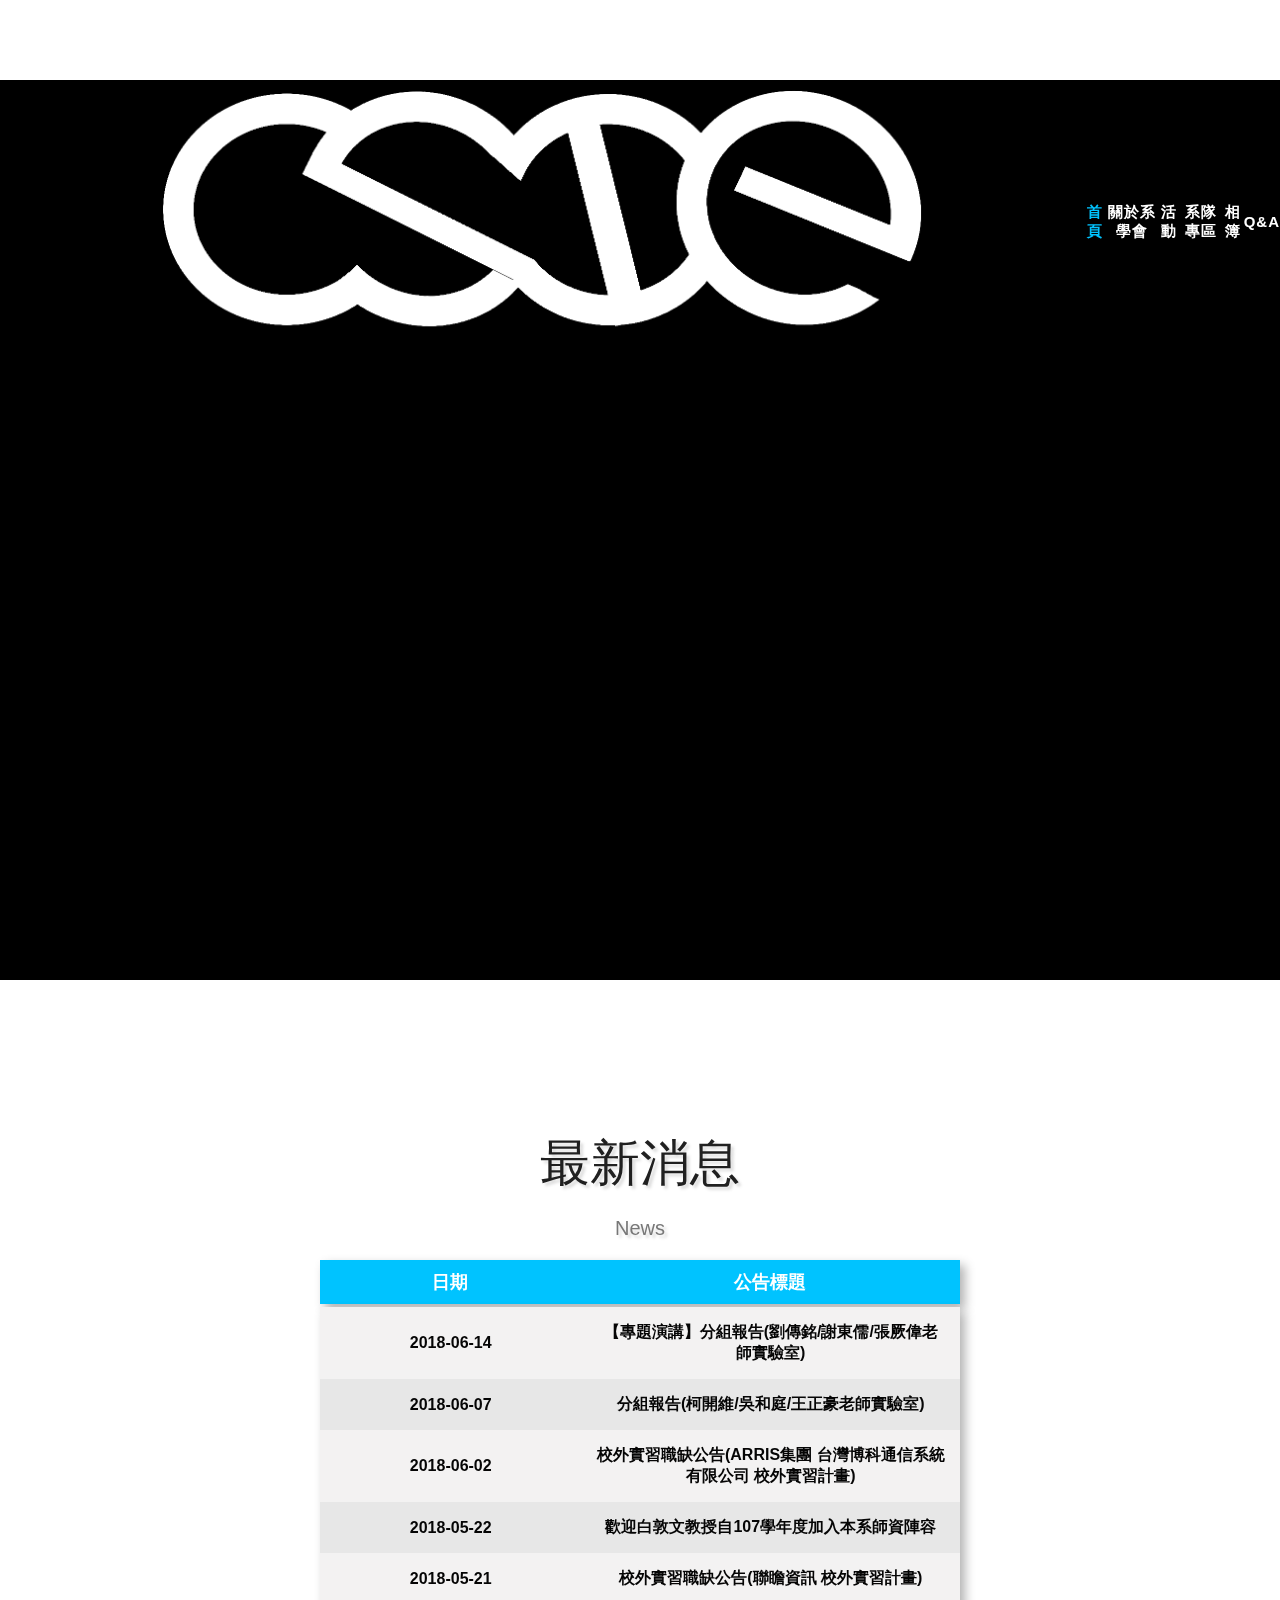
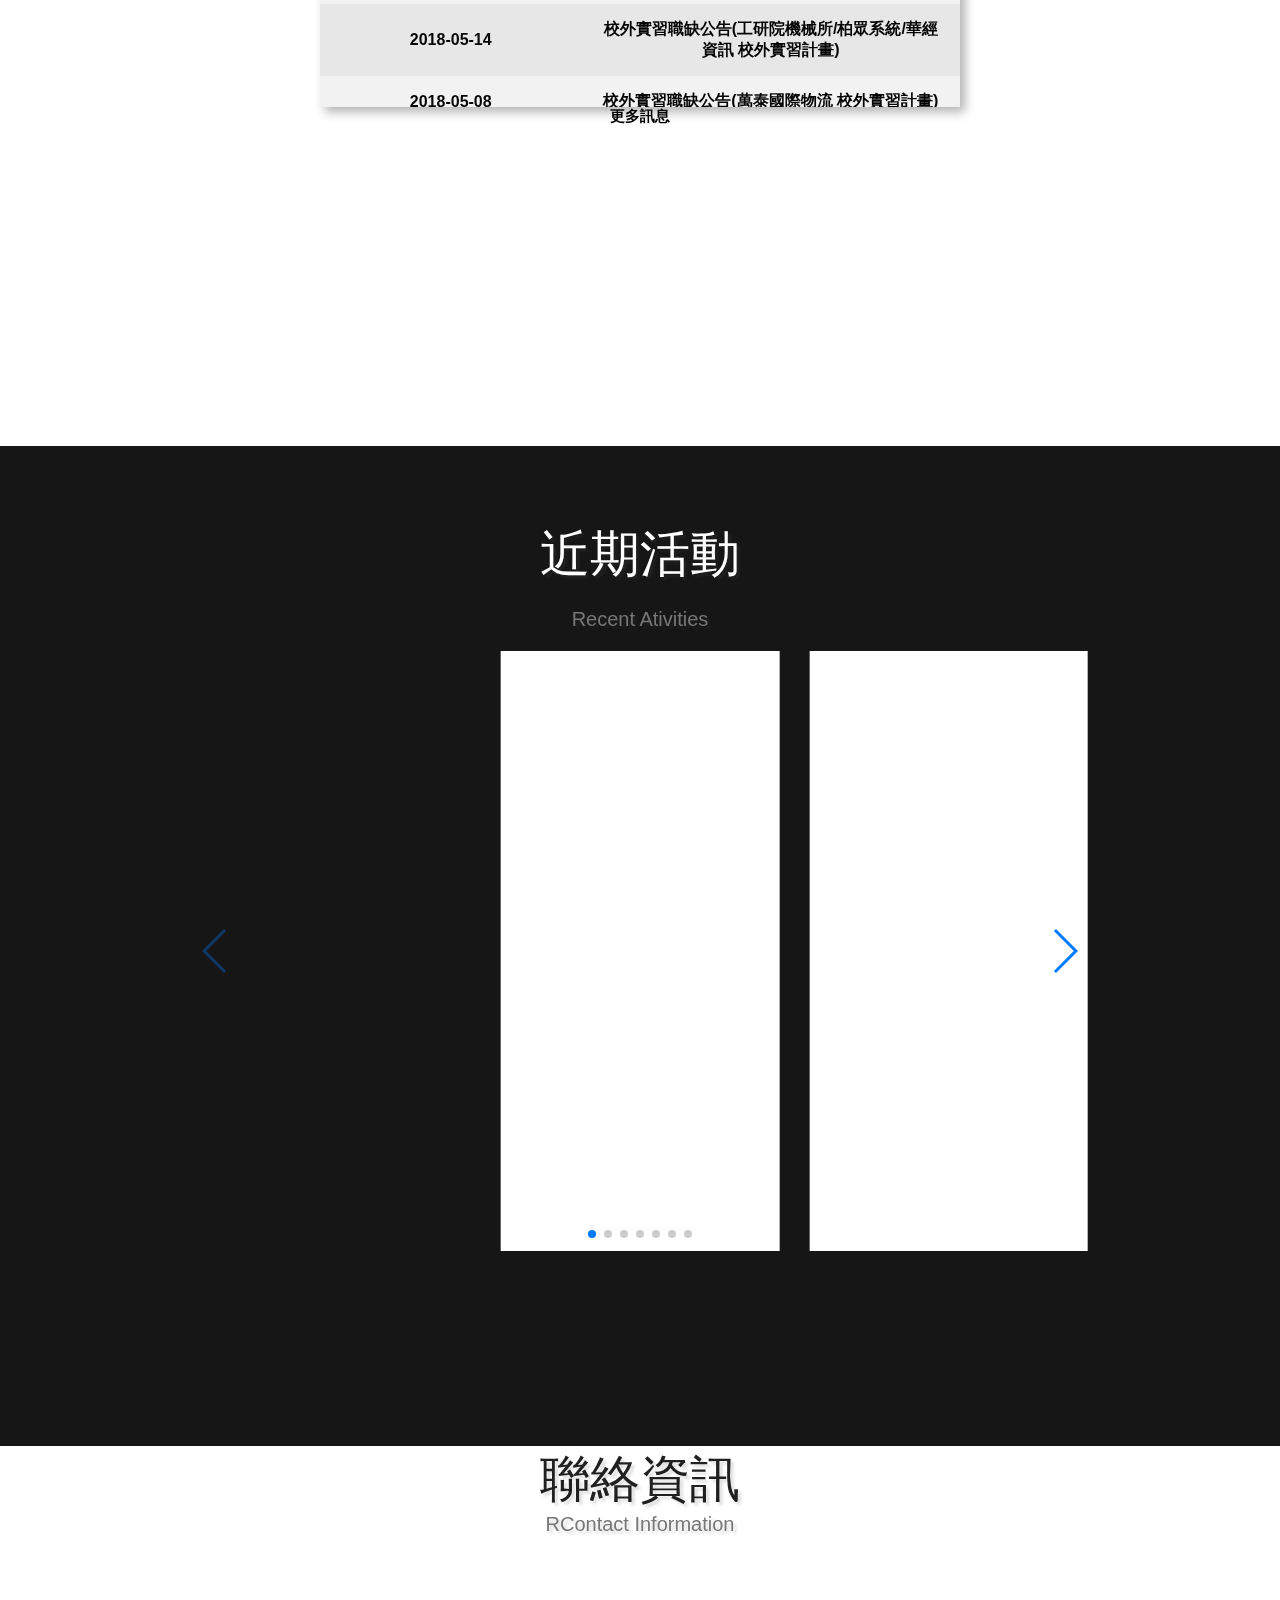
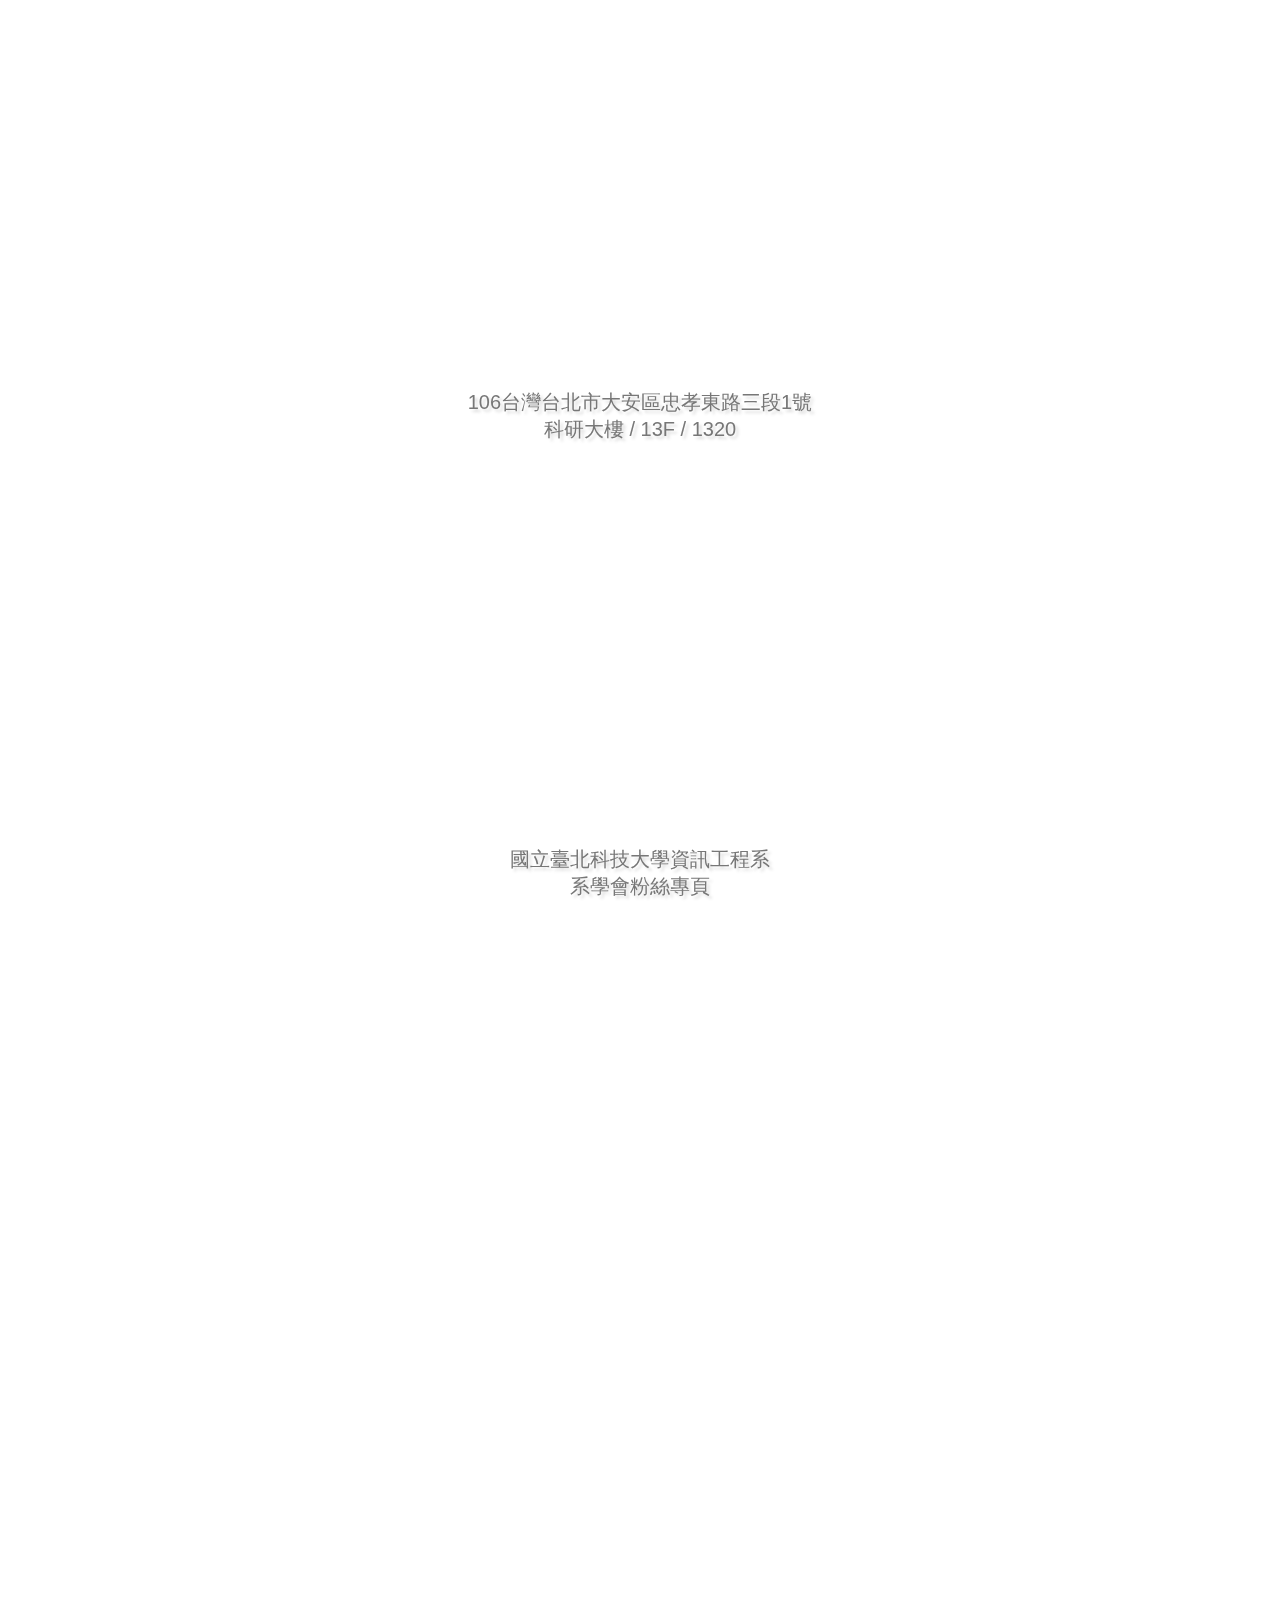
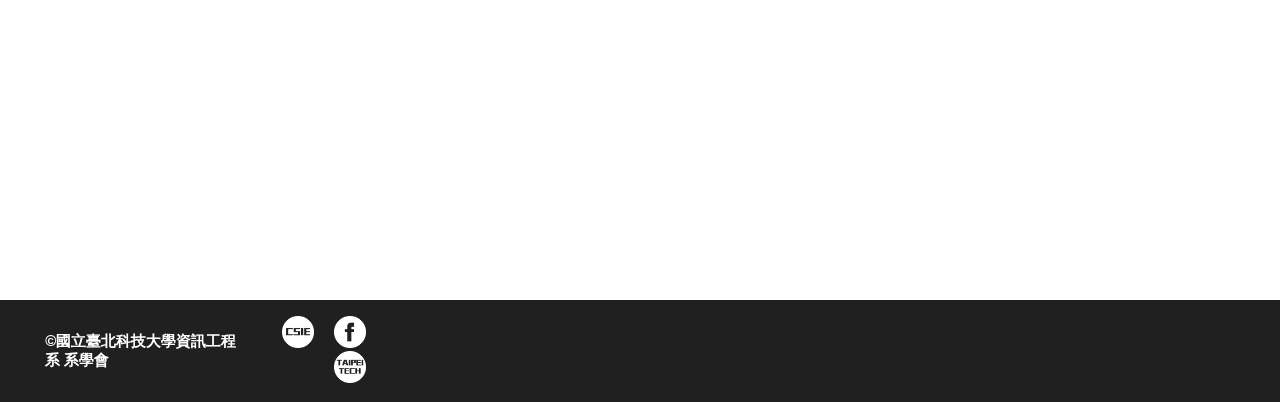
==== commit 91cfb420: "123" ====
--- a/index.html
+++ b/index.html
@@ -32,21 +32,48 @@
     
     <title>資工系學會</title>
     <style>
+        
             .swiper-container {
-              width: 80%;
-              padding-top: 50px;
-              padding-bottom: 50px;
+              width: 100%;
+              height: 600px;
+              margin: 20px auto;
             }
             .swiper-slide {
-              background-position: center;
-              background-size: cover;
-              width:450px;
-              height: 600px;
+              text-align: center;
+              font-size: 18px;
+              background: #fff;
+              /* Center slide text vertically */
+              display: -webkit-box;
+              display: -ms-flexbox;
+              display: -webkit-flex;
+              display: flex;
+              -webkit-box-pack: center;
+              -ms-flex-pack: center;
+              -webkit-justify-content: center;
+              justify-content: center;
+              -webkit-box-align: center;
+              -ms-flex-align: center;
+              -webkit-align-items: center;
+              align-items: center;
             }
-          </style>
+                        .append-buttons {
+                text-align: center;
+                margin-top: 20px;
+                }
+                .append-buttons a {
+                display: inline-block;
+                border: 1px solid #007aff;
+                color: #007aff;
+                text-decoration: none;
+                padding: 4px 10px;
+                border-radius: 4px;
+                margin: 0 10px;
+                font-size: 13px;
+                }
+  </style>
   </head>
   <body>
-    <header id="hd">
+    <header id="hd" style="background-image: url(./img/IMG_9474.JPG);">
         <!-- <div class="op" id="opid"></div> -->
         <div class="container-fluid">
             <div class="row row_navbar">
@@ -124,7 +151,7 @@
                                   <tbody>
                                     <tr class="nodeep">
                                         <td class="width40">2018-06-14</td>
-                                        <td class="width60" > <a href="https://csie.ntut.edu.tw/csie/Chinese/index.html#">【專題演講】分組報告(劉傳銘/謝東儒/張厥偉老師實驗室)</a></td>
+                                        <td class="width60" > <a href="#">【專題演講】分組報告(劉傳銘/謝東儒/張厥偉老師實驗室)</a></td>
                                     </tr>
                                     <tr>
                                         <td class="width40">2018-06-07</td>
@@ -162,18 +189,19 @@
                                     <p id="new2">Recent Ativities</p>
                                     <div class="swiper-container">
                                             <div class="swiper-wrapper">
-                                              <div class="swiper-slide" style="background-image:url(http://lorempixel.com/600/600/nature/1)"></div>
-                                              <div class="swiper-slide" style="background-image:url(http://lorempixel.com/600/600/nature/2)"></div>
-                                              <div class="swiper-slide" style="background-image:url(http://lorempixel.com/600/600/nature/3)"></div>
-                                              <div class="swiper-slide" style="background-image:url(./img/尾牙.png)"></div>
-                                              <div class="swiper-slide" style="background-image:url(http://lorempixel.com/600/600/nature/5)"></div>
-                                              <div class="swiper-slide" style="background-image:url(http://lorempixel.com/600/600/nature/6)"></div>
-                                              <div class="swiper-slide" style="background-image:url(http://lorempixel.com/600/600/nature/7)"></div>
-                                              <div class="swiper-slide" style="background-image:url(http://lorempixel.com/600/600/nature/8)"></div>
-                                              
+                                              <div class="swiper-slide"><img src="./img/尾牙.png" alt=""style="width: 100%;;"></div>
+                                              <div class="swiper-slide"><img src="./img/尾牙.png" alt=""style="width: 100%;;"></div>
+                                              <div class="swiper-slide"><img src="./img/尾牙.png" alt=""style="width: 100%;;"></div>
+                                              <div class="swiper-slide"><img src="./img/尾牙.png" alt=""style="width: 100%;;"></div>
+                                              <div class="swiper-slide"><img src="./img/尾牙.png" alt=""style="width: 100%;;"></div>
+                                              <div class="swiper-slide"><img src="./img/尾牙.png" alt=""style="width: 100%;;"></div>
+                                              <div class="swiper-slide"><img src="./img/尾牙.png" alt=""style="width: 100%;;"></div>
                                             </div>
                                             <!-- Add Pagination -->
                                             <div class="swiper-pagination"></div>
+                                            <!-- Add Arrows -->
+                                            <div class="swiper-button-next"></div>
+                                            <div class="swiper-button-prev"></div>
                                           </div>
                             </div>
                     </div>
@@ -234,25 +262,46 @@
             <a href="JavaScript:" id="return-to-top">Top</i></a>
             </div>
             <script src="./js/swiper.min.js"></script>
+                                        
             <script>
+                    var appendNumber = 4;
+                    var prependNumber = 1;
                     var swiper = new Swiper('.swiper-container', {
-                      effect: 'coverflow',
-                      grabCursor: true,
+                      slidesPerView: 3,
                       centeredSlides: true,
-                      slidesPerView: 'auto',
-                      coverflowEffect: {
-                        rotate: -10,
-                        stretch: 0,
-                        depth: 200,
-                        modifier: 1,
-                        slideShadows : true,
-                      },
+                      spaceBetween: 30,
                       pagination: {
                         el: '.swiper-pagination',
+                        clickable: true,
                       },
+                      navigation: {
+                        nextEl: '.swiper-button-next',
+                        prevEl: '.swiper-button-prev',
+                      },
+                    });
+                    document.querySelector('.prepend-2-slides').addEventListener('click', function (e) {
+                      e.preventDefault();
+                      swiper.prependSlide([
+                        '<div class="swiper-slide">Slide ' + (--prependNumber) + '</div>',
+                        '<div class="swiper-slide">Slide ' + (--prependNumber) + '</div>'
+                        ]);
+                    });
+                    document.querySelector('.prepend-slide').addEventListener('click', function (e) {
+                      e.preventDefault();
+                      swiper.prependSlide('<div class="swiper-slide">Slide ' + (--prependNumber) + '</div>');
+                    });
+                    document.querySelector('.append-slide').addEventListener('click', function (e) {
+                      e.preventDefault();
+                      swiper.appendSlide('<div class="swiper-slide">Slide ' + (++appendNumber) + '</div>');
+                    });
+                    document.querySelector('.append-2-slides').addEventListener('click', function (e) {
+                      e.preventDefault();
+                      swiper.appendSlide([
+                        '<div class="swiper-slide">Slide ' + (++appendNumber) + '</div>',
+                        '<div class="swiper-slide">Slide ' + (++appendNumber) + '</div>'
+                        ]);
                     });
                   </script>
-    
 
     <script src="js/jquery.min.js"></script>
     <!-- jQuery Easing -->
--- a/css/news.css
+++ b/css/news.css
@@ -1,16 +1,5 @@
 
-header{
-  background-image: url(../img/IMG_9474.JPG);
-  background-repeat: no-repeat;
-  background-attachment: scroll;
-  background-position: top center;
-  background-size: cover;
-  text-align: center;
-  color: #fff;
-  background-color: #000;
-  min-height: 100vh;
-  box-sizing: border-box;
-}
+
 .op{
   position: absolute;
   left: 0;
--- a/css/index.css
+++ b/css/index.css
@@ -5,8 +5,8 @@
   font-size: 15px;
   font-weight: bold;
 }
-/* header{
-  background-image: url(../img/IMG_9474.JPG);
+header{
+  
   background-repeat: no-repeat;
   background-attachment: scroll;
   background-position: top center;
@@ -16,7 +16,7 @@
   background-color: #000;
   min-height: 100vh;
   box-sizing: border-box;
-} */
+}
 /* header */
 .row_navbar{
   margin: 0;
@@ -184,6 +184,7 @@
   top:79px;
   padding: 0;
   z-index: 19;
+  position: fixed;
 }
 ._header{
   background-image: none;
@@ -200,6 +201,7 @@
   top:104px;
   padding: 0;
   z-index: 19;
+  position: fixed;
 }
 nav ul{
   background-color: #2c2c2c;
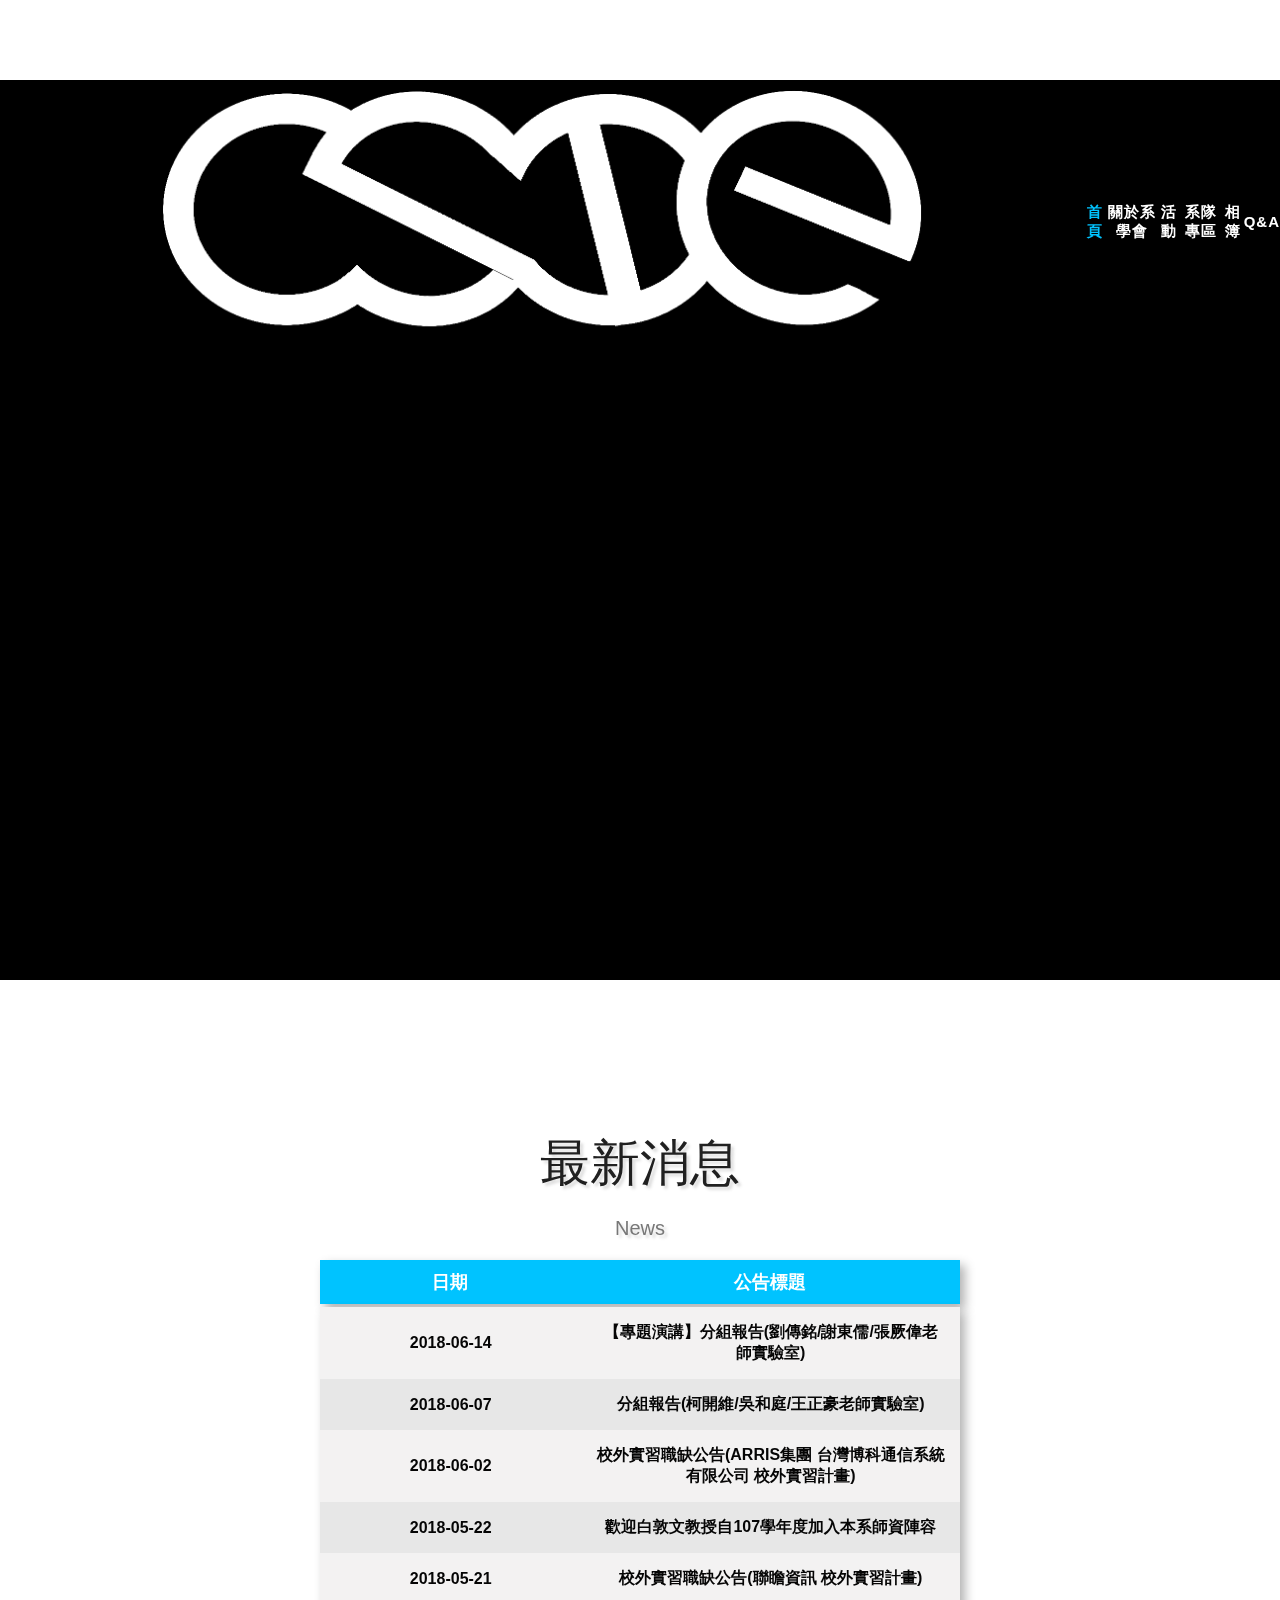
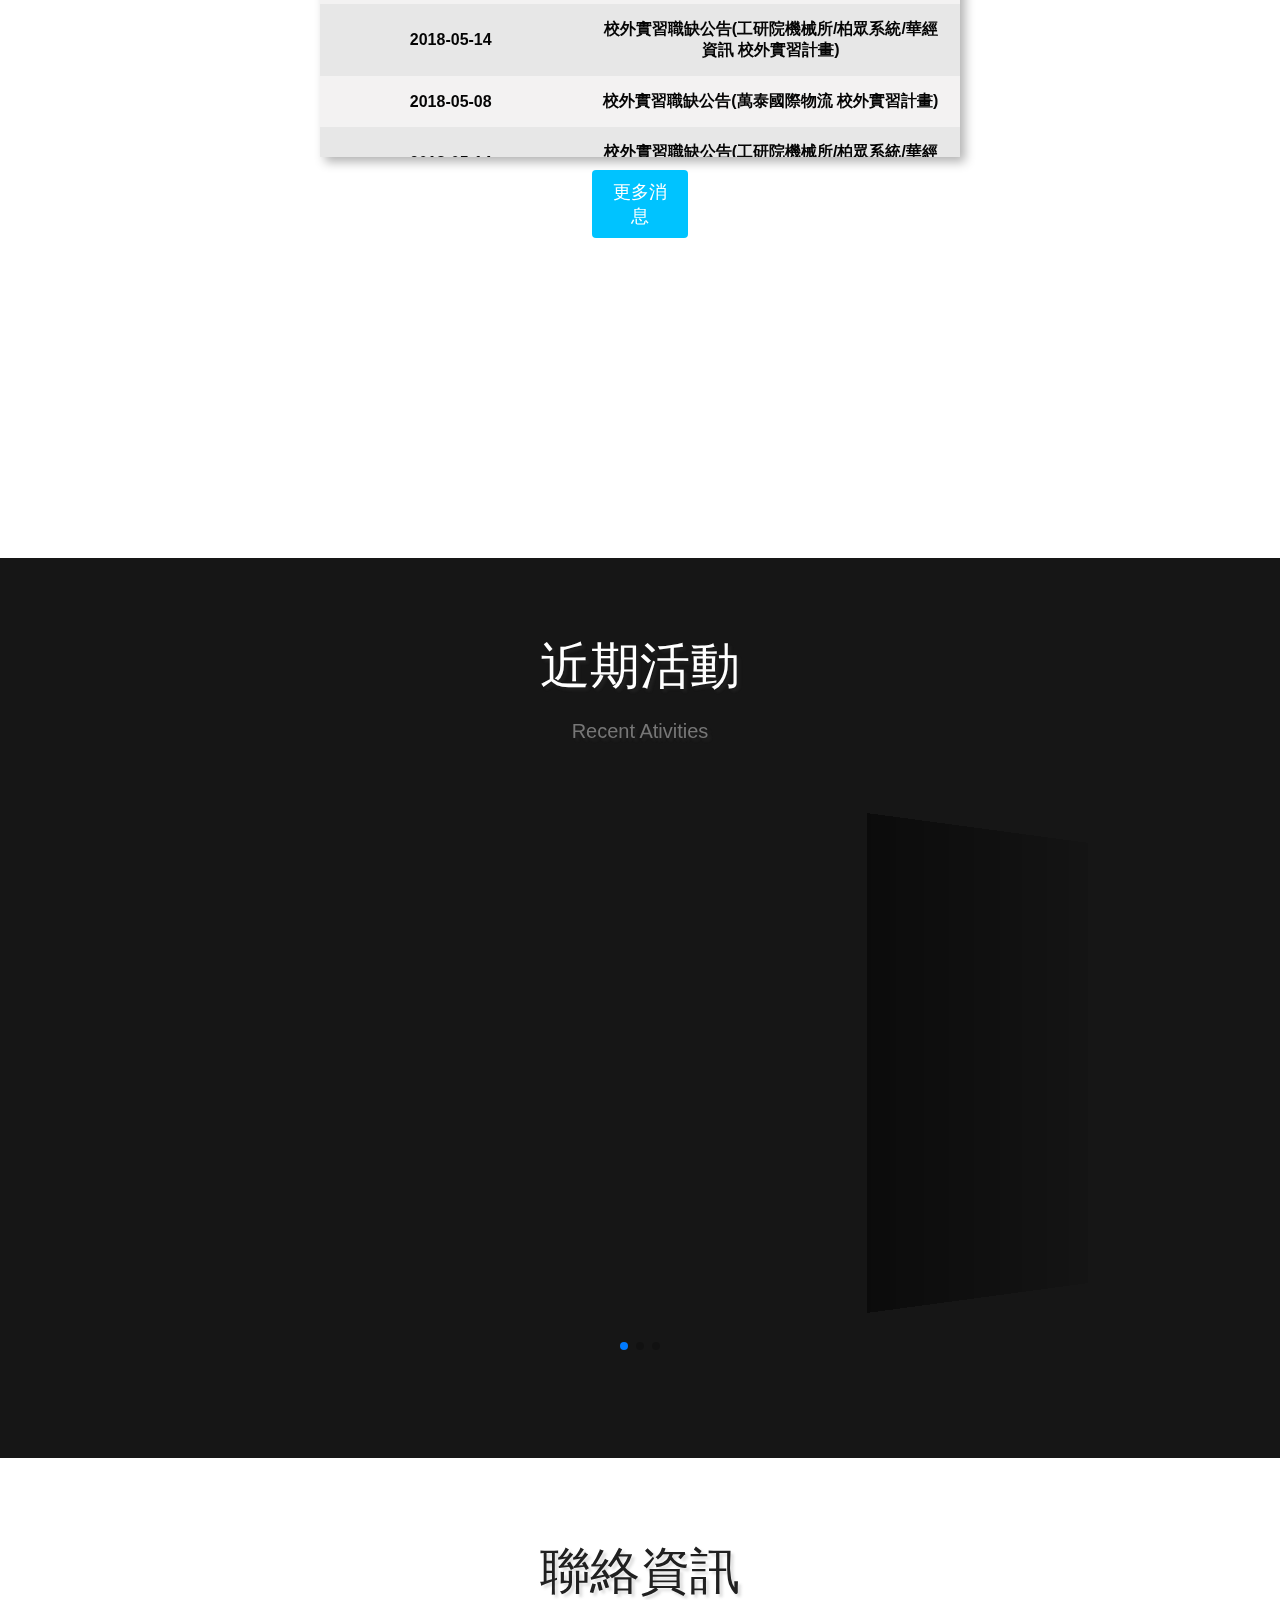
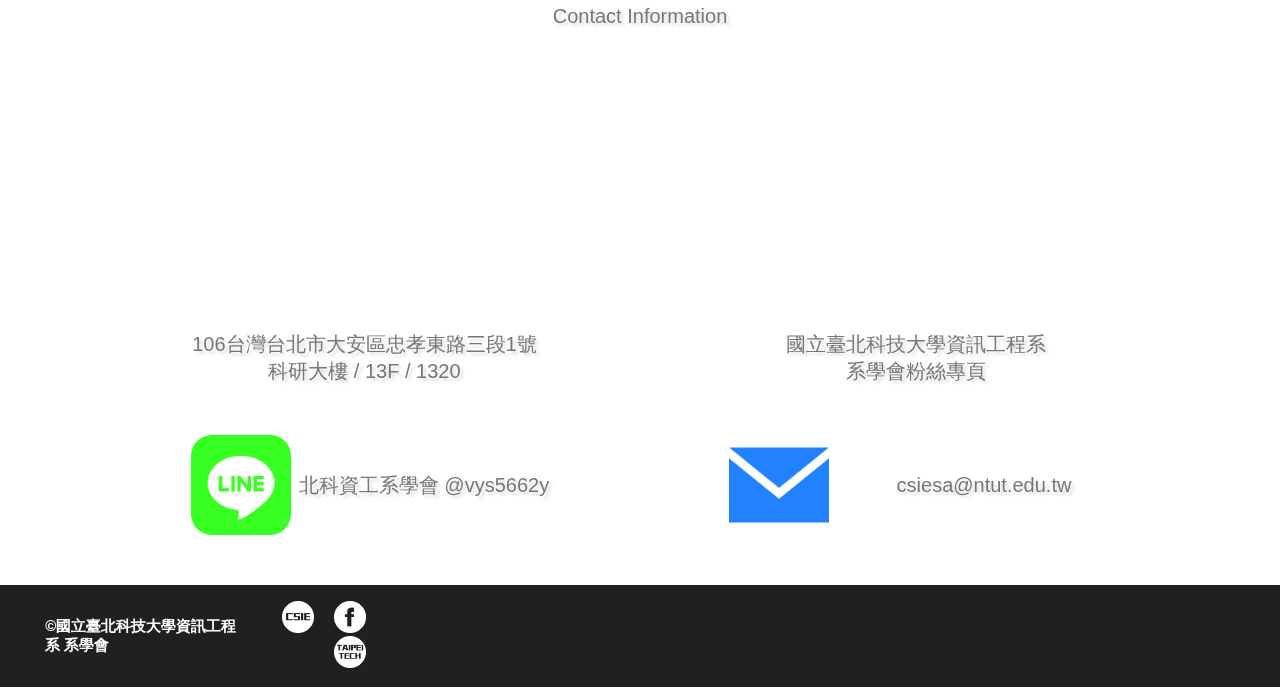
==== commit 9ab3b823: "首頁" ====
--- a/index.html
+++ b/index.html
@@ -32,49 +32,23 @@
     
     <title>資工系學會</title>
     <style>
-        
+            
             .swiper-container {
               width: 100%;
-              height: 600px;
-              margin: 20px auto;
+              padding-top: 50px;
+              padding-bottom: 50px;
             }
             .swiper-slide {
-              text-align: center;
-              font-size: 18px;
-              background: #fff;
-              /* Center slide text vertically */
-              display: -webkit-box;
-              display: -ms-flexbox;
-              display: -webkit-flex;
-              display: flex;
-              -webkit-box-pack: center;
-              -ms-flex-pack: center;
-              -webkit-justify-content: center;
-              justify-content: center;
-              -webkit-box-align: center;
-              -ms-flex-align: center;
-              -webkit-align-items: center;
-              align-items: center;
+              background-position: center;
+              background-size: cover;
+              width: 400px;
+              height: 500px;
             }
-                        .append-buttons {
-                text-align: center;
-                margin-top: 20px;
-                }
-                .append-buttons a {
-                display: inline-block;
-                border: 1px solid #007aff;
-                color: #007aff;
-                text-decoration: none;
-                padding: 4px 10px;
-                border-radius: 4px;
-                margin: 0 10px;
-                font-size: 13px;
-                }
-  </style>
+          </style>
   </head>
   <body>
     <header id="hd" style="background-image: url(./img/IMG_9474.JPG);">
-        <!-- <div class="op" id="opid"></div> -->
+       <div class="op" id="opid"></div>
         <div class="container-fluid">
             <div class="row row_navbar">
                 <div class="col-sm-2 col-md-1 col-lg-1"></div>
@@ -177,11 +151,21 @@
                                         <td class="width40">2018-05-08</td>
                                         <td class="width60"><a href="#"> 校外實習職缺公告(萬泰國際物流 校外實習計畫)</a></td>
                                     </tr>
+                                    <tr>
+                                            <td class="width40">2018-05-14</td>
+                                            <td class="width60"><a href="#">校外實習職缺公告(工研院機械所/柏眾系統/華經資訊 校外實習計畫)</a></td>
+                                        </tr>
+                                        <tr class="nodeep">
+                                            <td class="width40">2018-05-08</td>
+                                            <td class="width60"><a href="#"> 校外實習職缺公告(萬泰國際物流 校外實習計畫)</a></td>
+                                        </tr>
                                   </tbody>
                                 </table>
                               </div>
                         </div>
-                        <a href="#">更多訊息</a>
+                        <div class="sub-main">
+                                <button class="button-two"><span>更多消息</span></button>
+                              </div>
                     </div>
                     <div class="y">
                             <div class="activity">
@@ -189,37 +173,63 @@
                                     <p id="new2">Recent Ativities</p>
                                     <div class="swiper-container">
                                             <div class="swiper-wrapper">
-                                              <div class="swiper-slide"><img src="./img/尾牙.png" alt=""style="width: 100%;;"></div>
-                                              <div class="swiper-slide"><img src="./img/尾牙.png" alt=""style="width: 100%;;"></div>
-                                              <div class="swiper-slide"><img src="./img/尾牙.png" alt=""style="width: 100%;;"></div>
-                                              <div class="swiper-slide"><img src="./img/尾牙.png" alt=""style="width: 100%;;"></div>
-                                              <div class="swiper-slide"><img src="./img/尾牙.png" alt=""style="width: 100%;;"></div>
-                                              <div class="swiper-slide"><img src="./img/尾牙.png" alt=""style="width: 100%;;"></div>
-                                              <div class="swiper-slide"><img src="./img/尾牙.png" alt=""style="width: 100%;;"></div>
+                                              <div class="swiper-slide" style="background-image:url(./img/資工營海報.png)"></div>
+                                              <div class="swiper-slide" style="background-image:url(./img/海報原檔.png)"></div>
+                                              <div class="swiper-slide" style="background-image:url(./img/海報預覽.jpg)"></div>
+                                              <!-- <div class="swiper-slide" style="background-image:url(./img/資工營海報.png)"></div>
+                                              <div class="swiper-slide" style="background-image:url(./img/資工營海報.png)"></div>
+                                              <div class="swiper-slide" style="background-image:url(./img/資工營海報.png)"></div>
+                                              <div class="swiper-slide" style="background-image:url(./img/資工營海報.png)"></div>
+                                              <div class="swiper-slide" style="background-image:url(./img/資工營海報.png)"></div>
+                                              <div class="swiper-slide" style="background-image:url(./img/資工營海報.png)"></div>
+                                              <div class="swiper-slide" style="background-image:url(./img/資工營海報.png0)"></div> -->
                                             </div>
                                             <!-- Add Pagination -->
                                             <div class="swiper-pagination"></div>
-                                            <!-- Add Arrows -->
-                                            <div class="swiper-button-next"></div>
-                                            <div class="swiper-button-prev"></div>
                                           </div>
                             </div>
                     </div>
                    <div class="connection">
                         <p id="new1">聯絡資訊</p>
-                        <p id="new2">RContact Information</p>
-                        <div class="row" style="justify-content: center;margin-top: 50px;">
+                        <p id="new2">Contact Information</p>
+                
+                        <div class="map_fb">
                                 <div class="map">
-                                        <iframe width='400px' height='400px' frameborder='0' scrolling='no' marginheight='0' marginwidth='0' src='http://maps.google.com.tw/maps?f=q&hl=zh-TW&geocode=&q=106台灣台北市大安區忠孝東路三段1號&z=16&output=embed&t='></iframe>
+                                        <iframe width='500px' height='250px' frameborder='0' scrolling='no' marginheight='0' marginwidth='0' src='http://maps.google.com.tw/maps?f=q&hl=zh-TW&geocode=&q=106台灣台北市大安區忠孝東路三段1號&z=16&output=embed&t='></iframe>
                                         <p id="new2">106台灣台北市大安區忠孝東路三段1號</p>
                                         <p id="new2">科研大樓 / 13F / 1320</p>
                                 </div>
                                 <div class="fb">
-                                        <iframe src="https://www.facebook.com/plugins/page.php?href=https%3A%2F%2Fwww.facebook.com%2FntutcsieFB%2F&tabs=timeline&width=400&height=400&small_header=false&adapt_container_width=true&hide_cover=false&show_facepile=true&appId" width="400" height="400" style="border:none;overflow:hidden" scrolling="no" frameborder="0" allowTransparency="true" allow="encrypted-media"></iframe>
+                                   
+                                        <iframe src="https://www.facebook.com/plugins/page.php?href=https%3A%2F%2Fwww.facebook.com%2FntutcsieFB%2F&tabs=timeline&width=500&height=250&small_header=false&adapt_container_width=true&hide_cover=false&show_facepile=true&appId" width="500" height="250" style="border:none;overflow:hidden" scrolling="no" frameborder="0" allowTransparency="true" allow="encrypted-media"></iframe>
                                         <p id="new2">國立臺北科技大學資訊工程系</p>
                                         <p id="new2">系學會粉絲專頁</p>
-                                </div>
-                                
+                                        
+                                </div>
+                        </div>
+                        <div class="map_fb1">
+                                <div class="map1">
+                                        <iframe width='300px' height='150px' frameborder='0' scrolling='no' marginheight='0' marginwidth='0' src='http://maps.google.com.tw/maps?f=q&hl=zh-TW&geocode=&q=106台灣台北市大安區忠孝東路三段1號&z=16&output=embed&t='></iframe>
+                                        <p id="new2">106台灣台北市大安區忠孝東路三段1號</p>
+                                        <p id="new2">科研大樓 / 13F / 1320</p>
+                                </div>
+                                <div class="fb1">
+                                   
+                                        <iframe src="https://www.facebook.com/plugins/page.php?href=https%3A%2F%2Fwww.facebook.com%2FntutcsieFB%2F&tabs=timeline&width=300&height=150&small_header=false&adapt_container_width=true&hide_cover=false&show_facepile=true&appId" width="300" height="150" style="border:none;overflow:hidden" scrolling="no" frameborder="0" allowTransparency="true" allow="encrypted-media"></iframe>
+                                        <p id="new2">國立臺北科技大學資訊工程系</p>
+                                        <p id="new2">系學會粉絲專頁</p>
+                                        
+                                </div>
+                        </div>
+                        <div class="line_email">
+                            <div class="line">
+                                    <img src="./img/line.png" >
+                                    <p id="new2" >北科資工系學會 @vys5662y</p>
+                            </div>
+                            <div class="email">
+                                    <img src="./img/email.png" >
+                                    <p id="new2" >　　csiesa@ntut.edu.tw　　</p>
+                            </div>
                         </div>
                    </div>
             <footer>
@@ -264,42 +274,21 @@
             <script src="./js/swiper.min.js"></script>
                                         
             <script>
-                    var appendNumber = 4;
-                    var prependNumber = 1;
                     var swiper = new Swiper('.swiper-container', {
-                      slidesPerView: 3,
+                      effect: 'coverflow',
+                      grabCursor: true,
                       centeredSlides: true,
-                      spaceBetween: 30,
+                      slidesPerView: 'auto',
+                      coverflowEffect: {
+                        rotate: -30,
+                        stretch: 0,
+                        depth: 100,
+                        modifier: 1,
+                        slideShadows : true,
+                      },
                       pagination: {
                         el: '.swiper-pagination',
-                        clickable: true,
                       },
-                      navigation: {
-                        nextEl: '.swiper-button-next',
-                        prevEl: '.swiper-button-prev',
-                      },
-                    });
-                    document.querySelector('.prepend-2-slides').addEventListener('click', function (e) {
-                      e.preventDefault();
-                      swiper.prependSlide([
-                        '<div class="swiper-slide">Slide ' + (--prependNumber) + '</div>',
-                        '<div class="swiper-slide">Slide ' + (--prependNumber) + '</div>'
-                        ]);
-                    });
-                    document.querySelector('.prepend-slide').addEventListener('click', function (e) {
-                      e.preventDefault();
-                      swiper.prependSlide('<div class="swiper-slide">Slide ' + (--prependNumber) + '</div>');
-                    });
-                    document.querySelector('.append-slide').addEventListener('click', function (e) {
-                      e.preventDefault();
-                      swiper.appendSlide('<div class="swiper-slide">Slide ' + (++appendNumber) + '</div>');
-                    });
-                    document.querySelector('.append-2-slides').addEventListener('click', function (e) {
-                      e.preventDefault();
-                      swiper.appendSlide([
-                        '<div class="swiper-slide">Slide ' + (++appendNumber) + '</div>',
-                        '<div class="swiper-slide">Slide ' + (++appendNumber) + '</div>'
-                        ]);
                     });
                   </script>
 
--- a/css/news.css
+++ b/css/news.css
@@ -1,15 +1,6 @@
 
 
-.op{
-  position: absolute;
-  left: 0;
-  top: 0;
-  min-width: 100vw;
-  height: 100vh;  
-  min-height:785px;
-  background-image: url(../img/overaly.png);  
-  background-repeat: repeat;
-}
+
   /* ------------------------------------------------------------------- */
   .news {
     text-align: center;
@@ -20,7 +11,7 @@
   .y{
     background-color: #161616;
     width: 100%;
-    height: 1000px;
+    height: 900px;
     margin-bottom:0px; 
   }
   .activity{
@@ -31,25 +22,249 @@
     margin-top: 50px;
   }
   .connection{
- 
-    text-align: center;
-    margin-bottom:1000px
+    margin-top: 80px;
+    text-align: center;
+    margin-bottom:50px
   }
   .connection #new2{
     margin: 0;
     
   }
   .map{
-    margin:0 5%;
+    margin:0 2%;
   }
   .fb{
-    margin:0 5%;
-  }
-  
+    margin:0 2%;
+  }
+
+  .map_fb{
+    display:flex;
+    justify-content: center;
+    margin-top: 50px;
+  }
+  .map_fb1{
+    display: none;
+  }
+  .line img{
+    width: 100px;
+    height: 100px;
+    margin-right: 2%;
+  }
+  .email img{
+    width: 100px;
+    height: 100px;
+    margin-right: 2%;
+  }
+  .line{
+    display:flex;
+   justify-content: center;
+    margin:0 70px;
+    width: 400px;
+    height: 100px;
+    line-height:100px;
+    text-align: center;
+  }
+
+  .email{
+    display:flex;
+    line-height:100px;
+    justify-content: center;
+    margin:0 70px;
+    width: 400px;
+    text-align: center;
+  }
+  .line_email{
+    display:flex;
+    margin-top: 50px;
+    text-align: center;
+    justify-content: center;
+  }
+  button{
+    color:#fff;
+    text-align: center;
+    padding: 10px 15px;
+  }
+.button-two{
+    text-align: center;
+    cursor: pointer;
+    font-size:18px;
+    margin: 0;
+  }
+  .button-two {
+    border-radius: 4px;
+    background-color:rgb(0, 195, 255);
+    border: none;
+    padding: 10px 15px;
+    width: 15%;
+    transition: all 0.5s;
+  }
+  
+  
+  .button-two span {
+    cursor: pointer;
+    display: inline-block;
+    position: relative;
+    transition: 0.5s;
+  }
+  
+  .button-two span:after {
+    content: '»';
+    position: absolute;
+    opacity: 0;
+    top: 0;
+    right: -20px;
+    transition: 0.5s;
+  }
+  
+  .button-two:hover span {
+    padding-right: 25px;
+  }
+  
+  .button-two:hover span:after {
+    opacity: 1;
+    right: 0;
+  }
+    
+  @media  (max-width : 1158px){
+    .email img{
+      
+      margin:0 ;
+    
+    }
+    .line_email{
+      margin: 10px 30%;
+      display: block;
+      justify-content: center;
+    }
+    .line{
+      margin:0;
+    }
+    .email{
+      margin:0;
+    }
+    .map_fb{
+      display:block;
+      justify-content: center;
+      margin-top: 20px;
+    }
+  }
+  @media screen and (max-width: 551px) {
+    .button-two {
+      border-radius: 4px;
+      background-color:rgb(0, 195, 255);
+      border: none;
+      padding: 10px 15px;
+      width: 35%;
+      margin-top: 10px;
+      transition: all 0.5s;
+    }
+    button{
+      color:#fff;
+      text-align: center;
+      padding: 0;
+    }
+    .line{
+      line-height:50px;
+      text-align: center;
+    }
+  
+    .email{
+      line-height:80px;
+    }
+    .line_email{
+      margin: 0;
+      margin: 10px 15%;
+      text-align: center;
+      justify-content: center;
+    }
+    .line img{
+      width: 50px;
+      height: 50px;
+      margin-right: 2%;
+    }
+    .email img{
+      width: 50px;
+      height: 50px;
+      margin-right: 2%;
+    }
+    .map_fb1{
+      display: block;
+    }
+    .map_fb{
+      display: none;
+    }
+    .connection{
+      margin-top: 50px;
+      text-align: center;
+   
+    }
+  }
+  .sub-main{
+    width: 100%;
+    margin-top:2%;
+    
+  }
+  @media screen and (max-width: 420px) {
+    .button-two {
+      border-radius: 4px;
+      background-color:rgb(0, 195, 255);
+      border: none;
+      padding: 10px 15px;
+      width: 40%;
+      margin-top: 10px;
+      transition: all 0.5s;
+    }
+   
+  }
+  .sub-main{
+    width: 100%;
+    margin-top:2%;
+    
+  }
+  @media  (max-width : 994px){
+    .button-two {
+      
+      width: 20%;
+  
+    }
+  }
+  
+  @media  (max-width : 724px){
+    .button-two {
+      
+      width: 30%;
+  
+    }
+    
+  }
+  @media  (max-width : 742px){
+    .button-two {
+      
+      width: 30%;
+  
+    }
+    .swiper-slide {
+     
+      width: 280px;
+      height: 350px;
+    }
+  }
   @media  (max-width : 1250px){
     
     .news {
       margin: 50px 15%;
+    }
+    .swiper-slide {
+     
+      width: 360px;
+      height: 450px;
+    }
+  }
+  @media  (max-width : 488px){
+    .button-two {
+      
+      width: 40%;
+  
     }
   }
   #new1 {
@@ -96,7 +311,7 @@
  }
  
 .tbl-content{
-  height:400px;
+  height:450px;
   overflow-x:auto;
   margin-top: 3px;
   background-color: rgb(231, 231, 231);
@@ -147,4 +362,13 @@
   header{
     min-width: 363px;
   }
+  footer{
+    min-width: 363px;
+  }
+    .button-two {
+      
+      width: 55%;
+  
+    }
+  
 } --- a/css/index.css
+++ b/css/index.css
@@ -186,14 +186,7 @@
   z-index: 19;
   position: fixed;
 }
-._header{
-  background-image: none;
-  min-height: 1px;
-  height: 1px;
-}
-._header .op{
-  display: none;
-}
+
 
 .row_nav_2{
   display: block;
@@ -322,11 +315,9 @@
   
 .op{
   position: absolute;
-  left: 0;
-  top: 0;
-  min-width: 100vw;
+  width: 100%;
   height: 100vh;  
-  min-height:800px;
+  min-height: 800px;
   background-image: url(../img/overaly.png);  
   background-repeat: repeat;
 }
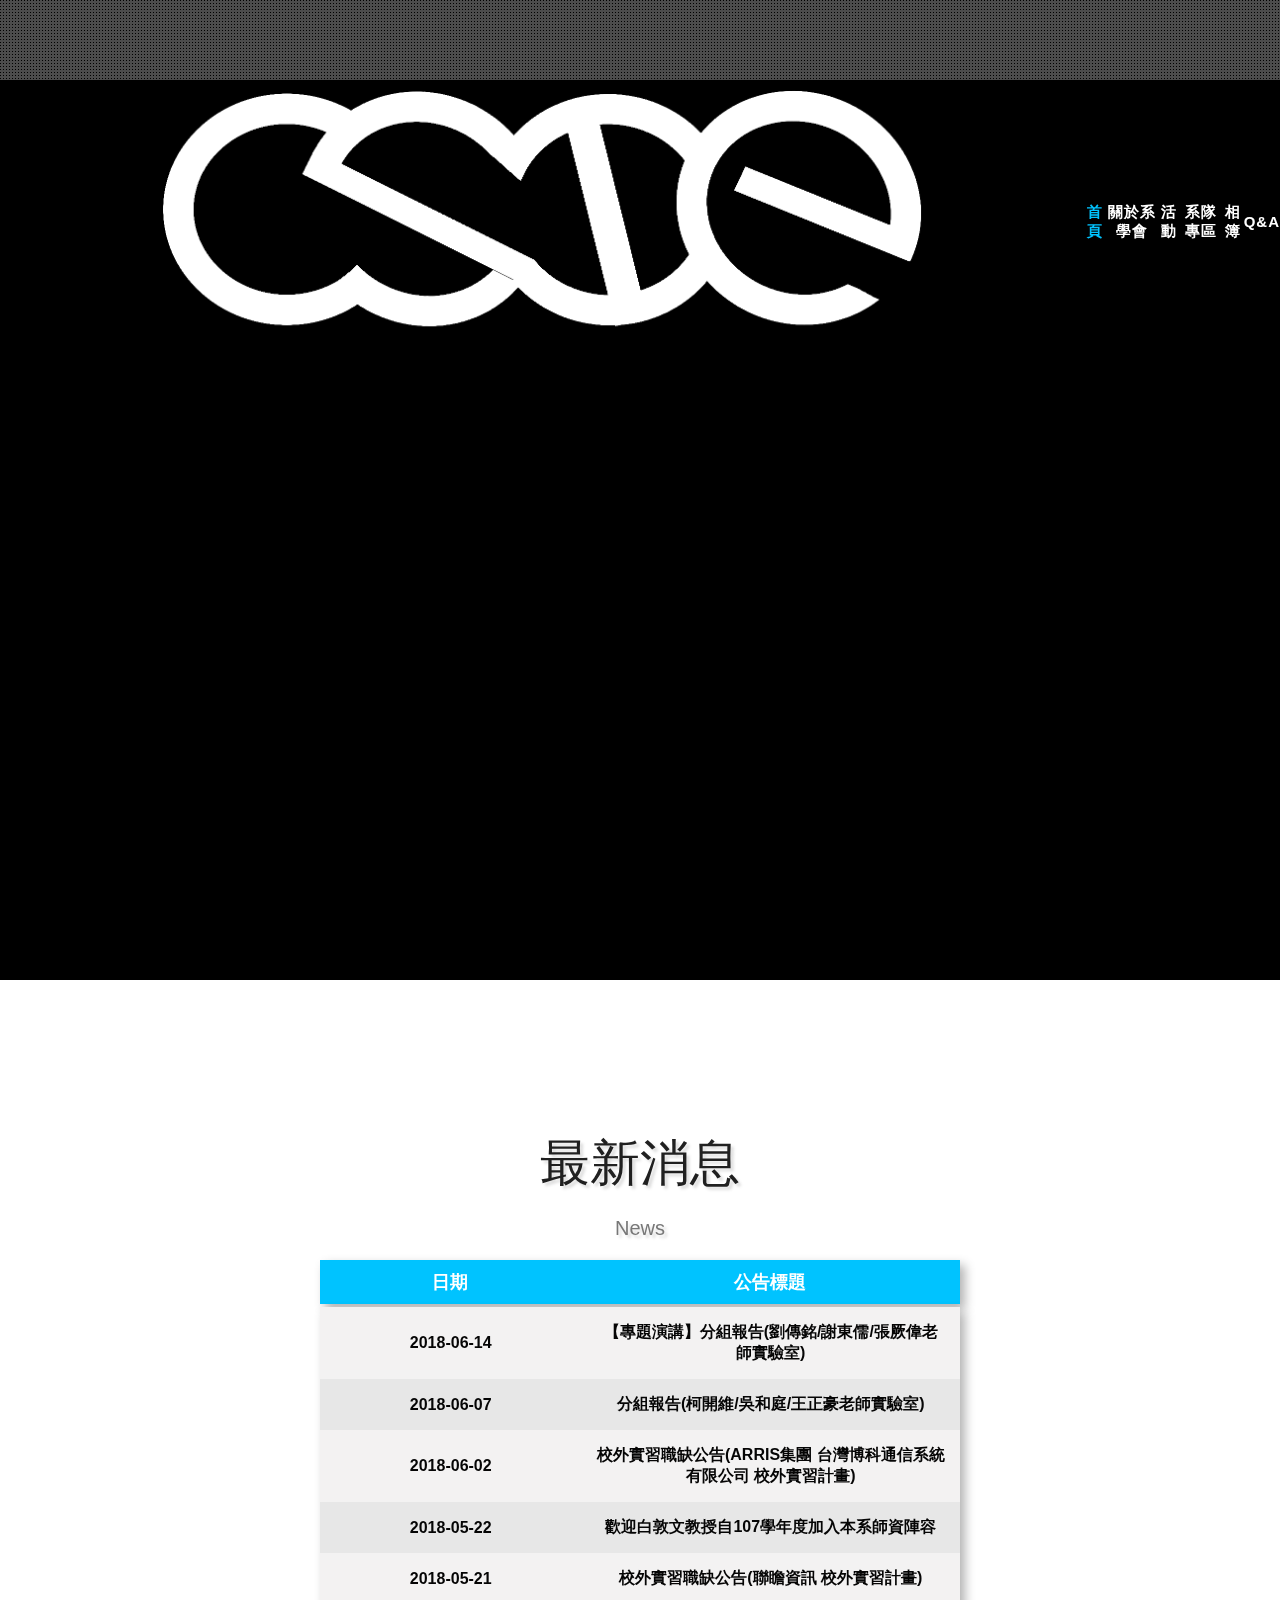
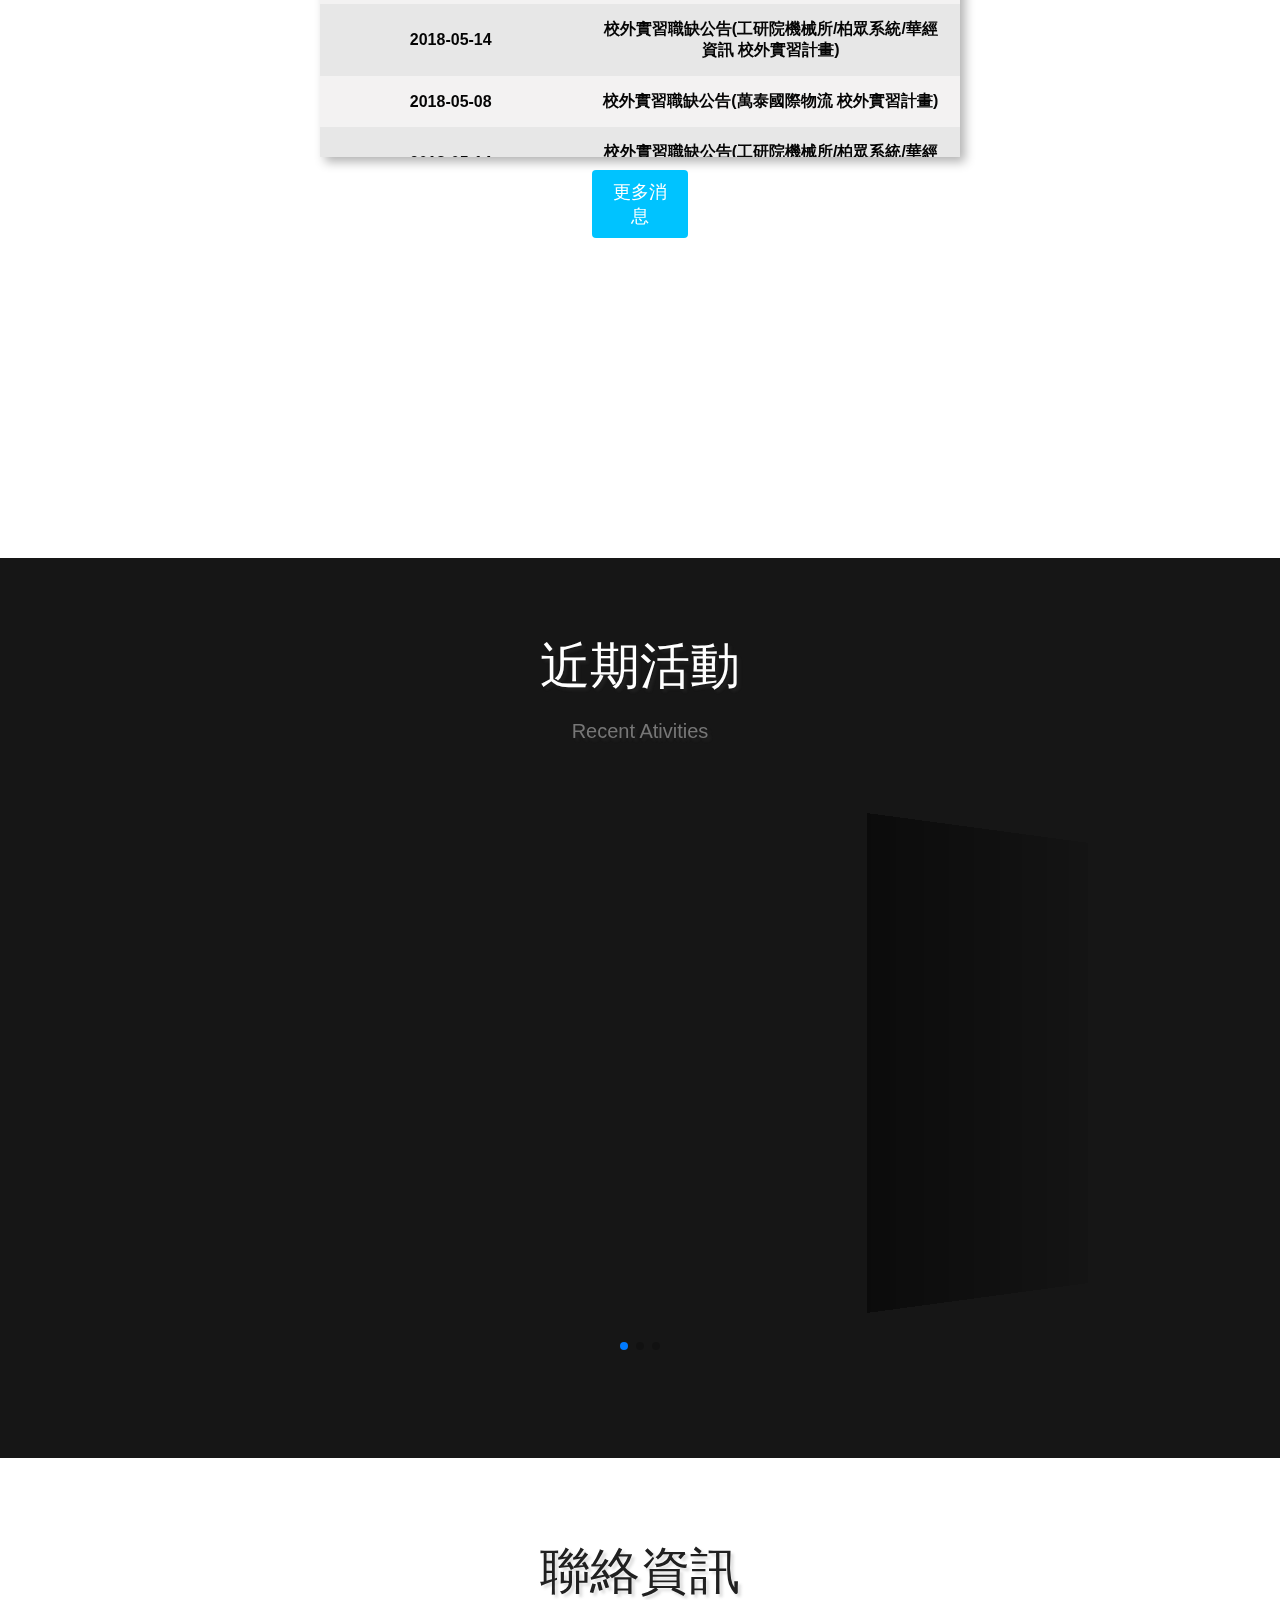
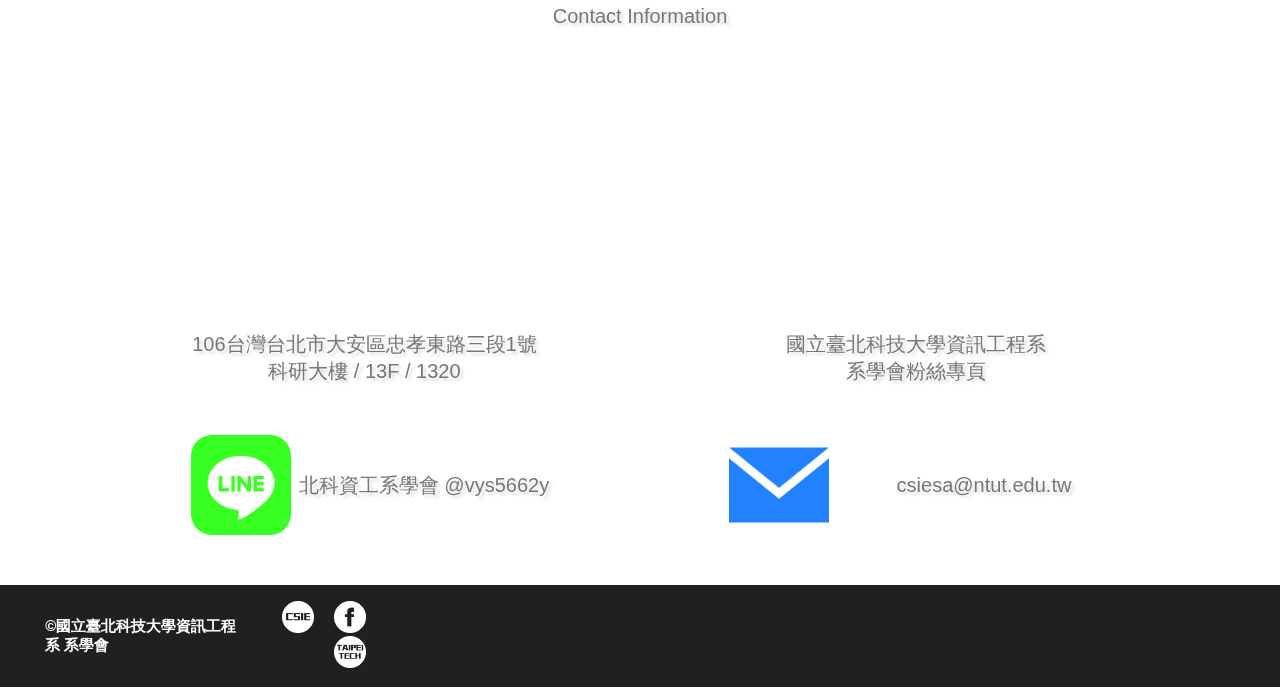
==== commit 003c52b3: "相簿+系隊完成" ====
--- a/index.html
+++ b/index.html
@@ -11,7 +11,7 @@
     <meta name="viewport" content="width=device-width, initial-scale=1, minimum-scale=1, maximum-scale=1">
 
       <!-- Link Swiper's CSS -->
-      
+
     	<!-- <link rel="shortcut icon" href="favicon.ico"> -->
       <!-- Animate.css -->
     	<!-- <link rel="stylesheet" href="css/animate.css"> -->
@@ -28,11 +28,11 @@
     <link rel="stylesheet" href="./css/news.css">
     <link rel="stylesheet" href="./css/index.css">
     <link rel="stylesheet" href="./css/swiper.min.css">
-    
-    
+
+
     <title>資工系學會</title>
     <style>
-            
+
             .swiper-container {
               width: 100%;
               padding-top: 50px;
@@ -59,29 +59,29 @@
                             <div class="col-md-2 col-lg-2 navbar_row ishere"><a href="./index.html">首頁</a></div>
                             <div class="col-md-2 col-lg-2 navbar_row"><a href="#">關於系學會</a></div>
                             <div class="col-md-2 col-lg-2 navbar_row"><a href="#">活動</a></div>
-                            <div class="col-md-2 col-lg-2 navbar_row"><a href="#">系隊專區</a></div>
+                            <div class="col-md-2 col-lg-2 navbar_row"><a href="./basketball.html">系隊專區</a></div>
                             <div class="col-md-2 col-lg-2 navbar_row"><a href="./listing.html">相簿</a></div>
-                            <div class="col-md-2 col-lg-2 navbar_row"><a href="#">Q&A</a></div>
+                            <div class="col-md-2 col-lg-2 navbar_row"><a href="./QA.html">Q&A</a></div>
                         </div>
                         <div class="col-md-9 navbar_row_2"></div>
                         <div class="col-md-1 menubt navbar_row_2" >
                                <i class="fa fa-bars handle"></i>
-                        </div>  
+                        </div>
                     </div>
                 </div>
                 <div class="col-sm-2 col-md-1 col-lg-1"></div>
             </div>
-            
-           
+
+
             <div class="col-sm-12 col-md-12"style="margin-top:80px" >
                     <i class="fa fa-bars handle1 "></i>
             </div>
         </div>
-        
+
     </header>
-    
+
             <div class="col-md-12 col-lg-12 row_nav" >
-            <nav>  
+            <nav>
                 <ul class="col-md-12 col-lg-12 ul_li">
                     <div class="col-md-12 col-lg-12 navbar_row ishere">
                         <a href="./index.html"><li >首頁</li></a>
@@ -93,14 +93,14 @@
                         <a href="#"><li >活動</li></a>
                     </div>
                     <div class="col-md-12 col-lg-12 navbar_row ">
-                        <a href="#"><li >系隊專區</li></a>
+                        <a href="./basketball.html"><li >系隊專區</li></a>
                     </div>
                     <div class="col-md-12 col-lg-12 navbar_row ">
                             <a href="./listing.html"><li >相簿</li></a>
                         </div>
                     <div class="col-md-12 col-lg-12 navbar_row ">
-                        <a href="#"><li >Q&A</li></a>
-                    </div>  
+                        <a href="./QA.html"><li >Q&A</li></a>
+                    </div>
                 </ul>
                 </nav>
             </div>
@@ -119,7 +119,7 @@
                                   </thead>
                                 </table>
                               </div>
-                             
+
                               <div class="tbl-content">
                                 <table cellpadding="0" cellspacing="0" border="0">
                                   <tbody>
@@ -139,7 +139,7 @@
                                         <td class="width40">2018-05-22</td>
                                         <td class="width60"><a href="#">歡迎白敦文教授自107學年度加入本系師資陣容</a></td>
                                     </tr>
-                                    <tr class="nodeep"> 
+                                    <tr class="nodeep">
                                         <td class="width40">2018-05-21</td>
                                         <td class="width60"><a href="#">校外實習職缺公告(聯瞻資訊 校外實習計畫)</a></td>
                                     </tr>
@@ -192,7 +192,7 @@
                    <div class="connection">
                         <p id="new1">聯絡資訊</p>
                         <p id="new2">Contact Information</p>
-                
+
                         <div class="map_fb">
                                 <div class="map">
                                         <iframe width='500px' height='250px' frameborder='0' scrolling='no' marginheight='0' marginwidth='0' src='http://maps.google.com.tw/maps?f=q&hl=zh-TW&geocode=&q=106台灣台北市大安區忠孝東路三段1號&z=16&output=embed&t='></iframe>
@@ -200,11 +200,11 @@
                                         <p id="new2">科研大樓 / 13F / 1320</p>
                                 </div>
                                 <div class="fb">
-                                   
+
                                         <iframe src="https://www.facebook.com/plugins/page.php?href=https%3A%2F%2Fwww.facebook.com%2FntutcsieFB%2F&tabs=timeline&width=500&height=250&small_header=false&adapt_container_width=true&hide_cover=false&show_facepile=true&appId" width="500" height="250" style="border:none;overflow:hidden" scrolling="no" frameborder="0" allowTransparency="true" allow="encrypted-media"></iframe>
                                         <p id="new2">國立臺北科技大學資訊工程系</p>
                                         <p id="new2">系學會粉絲專頁</p>
-                                        
+
                                 </div>
                         </div>
                         <div class="map_fb1">
@@ -214,11 +214,11 @@
                                         <p id="new2">科研大樓 / 13F / 1320</p>
                                 </div>
                                 <div class="fb1">
-                                   
+
                                         <iframe src="https://www.facebook.com/plugins/page.php?href=https%3A%2F%2Fwww.facebook.com%2FntutcsieFB%2F&tabs=timeline&width=300&height=150&small_header=false&adapt_container_width=true&hide_cover=false&show_facepile=true&appId" width="300" height="150" style="border:none;overflow:hidden" scrolling="no" frameborder="0" allowTransparency="true" allow="encrypted-media"></iframe>
                                         <p id="new2">國立臺北科技大學資訊工程系</p>
                                         <p id="new2">系學會粉絲專頁</p>
-                                        
+
                                 </div>
                         </div>
                         <div class="line_email">
@@ -262,17 +262,17 @@
                                 <div class="col-12 col-sm-12 col-md-6 col-lg-8 p_" >
                                     <p>©國立臺北科技大學資訊工程系 系學會</p>
                                 </div>
-        
+
                         </div>
                         <div class="col-1 col-sm-1 col-md-1 col-lg-1"></div>
                 </div>
-        
+
               </footer>
               <!-- TOP鍵 -->
             <a href="JavaScript:" id="return-to-top">Top</i></a>
             </div>
             <script src="./js/swiper.min.js"></script>
-                                        
+
             <script>
                     var swiper = new Swiper('.swiper-container', {
                       effect: 'coverflow',
--- a/css/index.css
+++ b/css/index.css
@@ -186,7 +186,14 @@
   z-index: 19;
   position: fixed;
 }
-
+._header{
+  background-image: none;
+  min-height: 1px;
+  height: 1px;
+}
+._header .op{
+  display: none;
+}
 
 .row_nav_2{
   display: block;
@@ -315,9 +322,11 @@
   
 .op{
   position: absolute;
-  width: 100%;
+  left: 0;
+  top: 0;
+  min-width: 100vw;
   height: 100vh;  
-  min-height: 800px;
+  min-height:800px;
   background-image: url(../img/overaly.png);  
   background-repeat: repeat;
 }
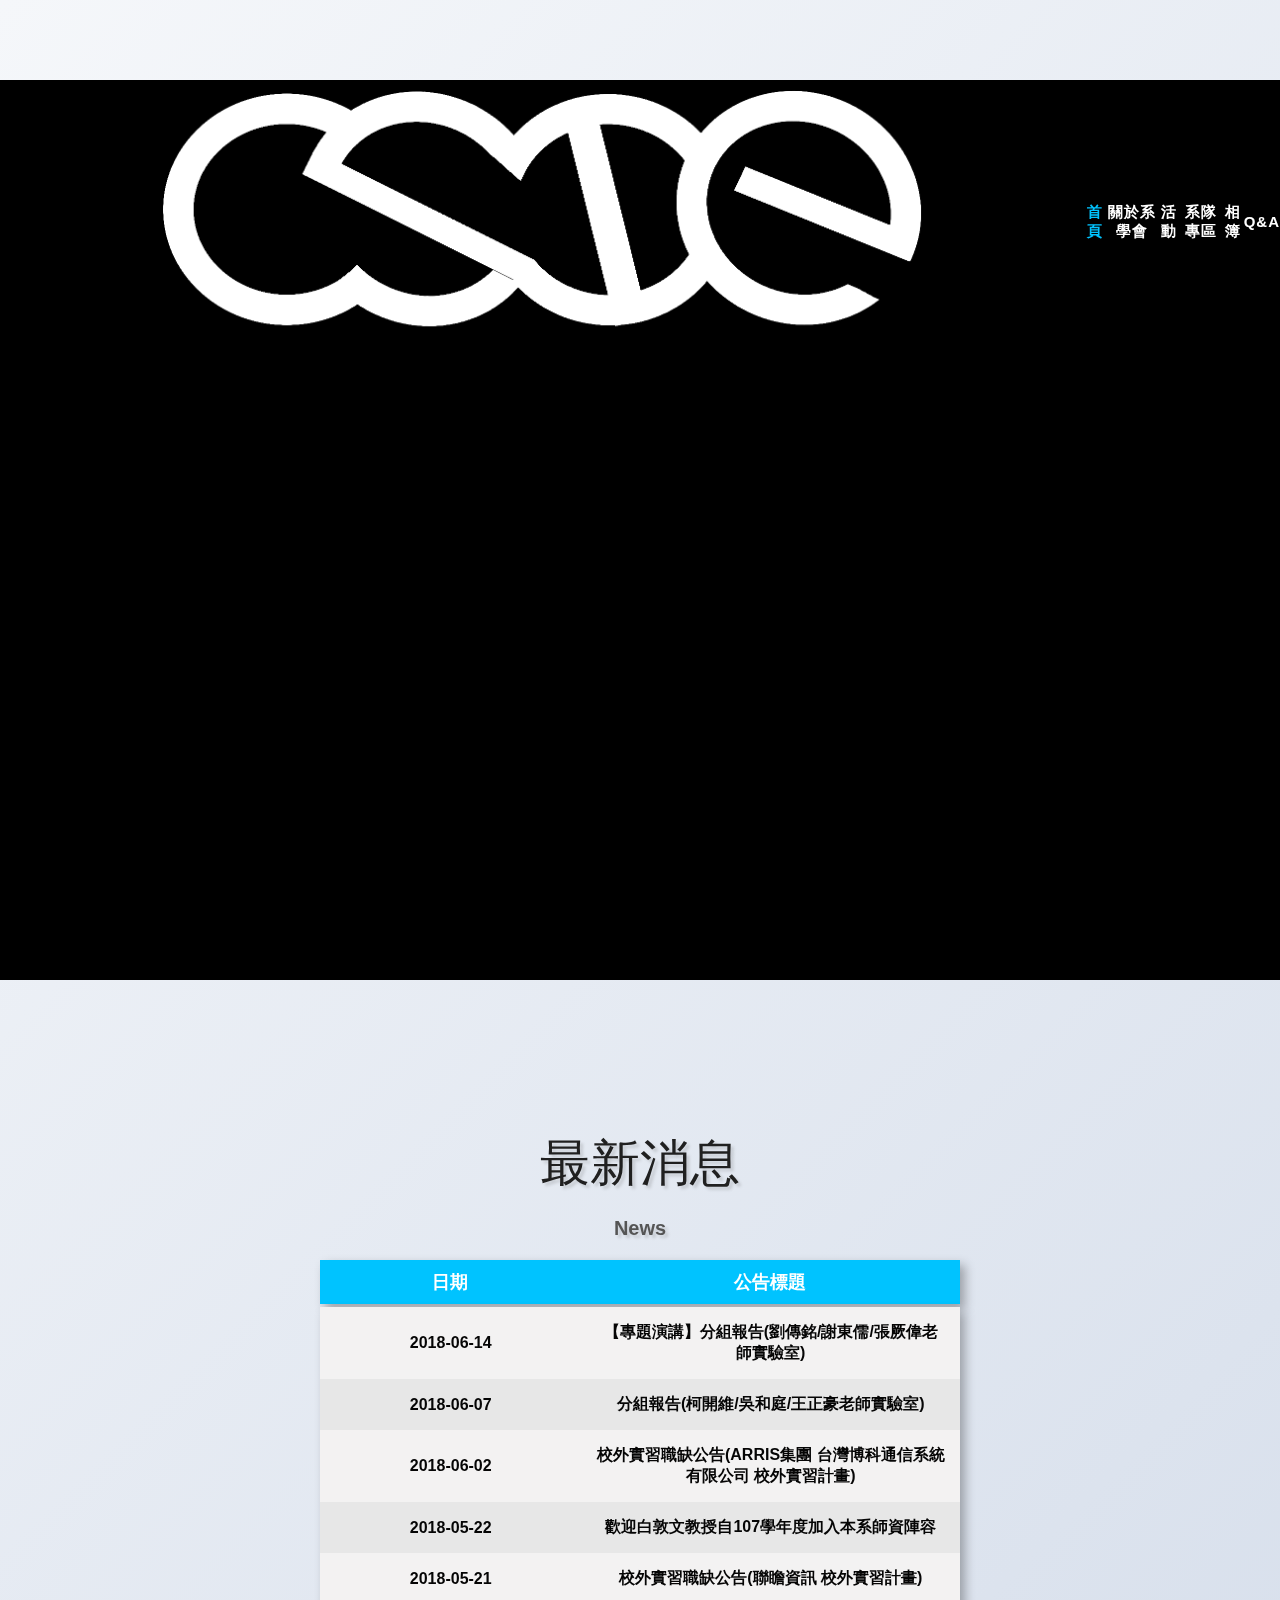
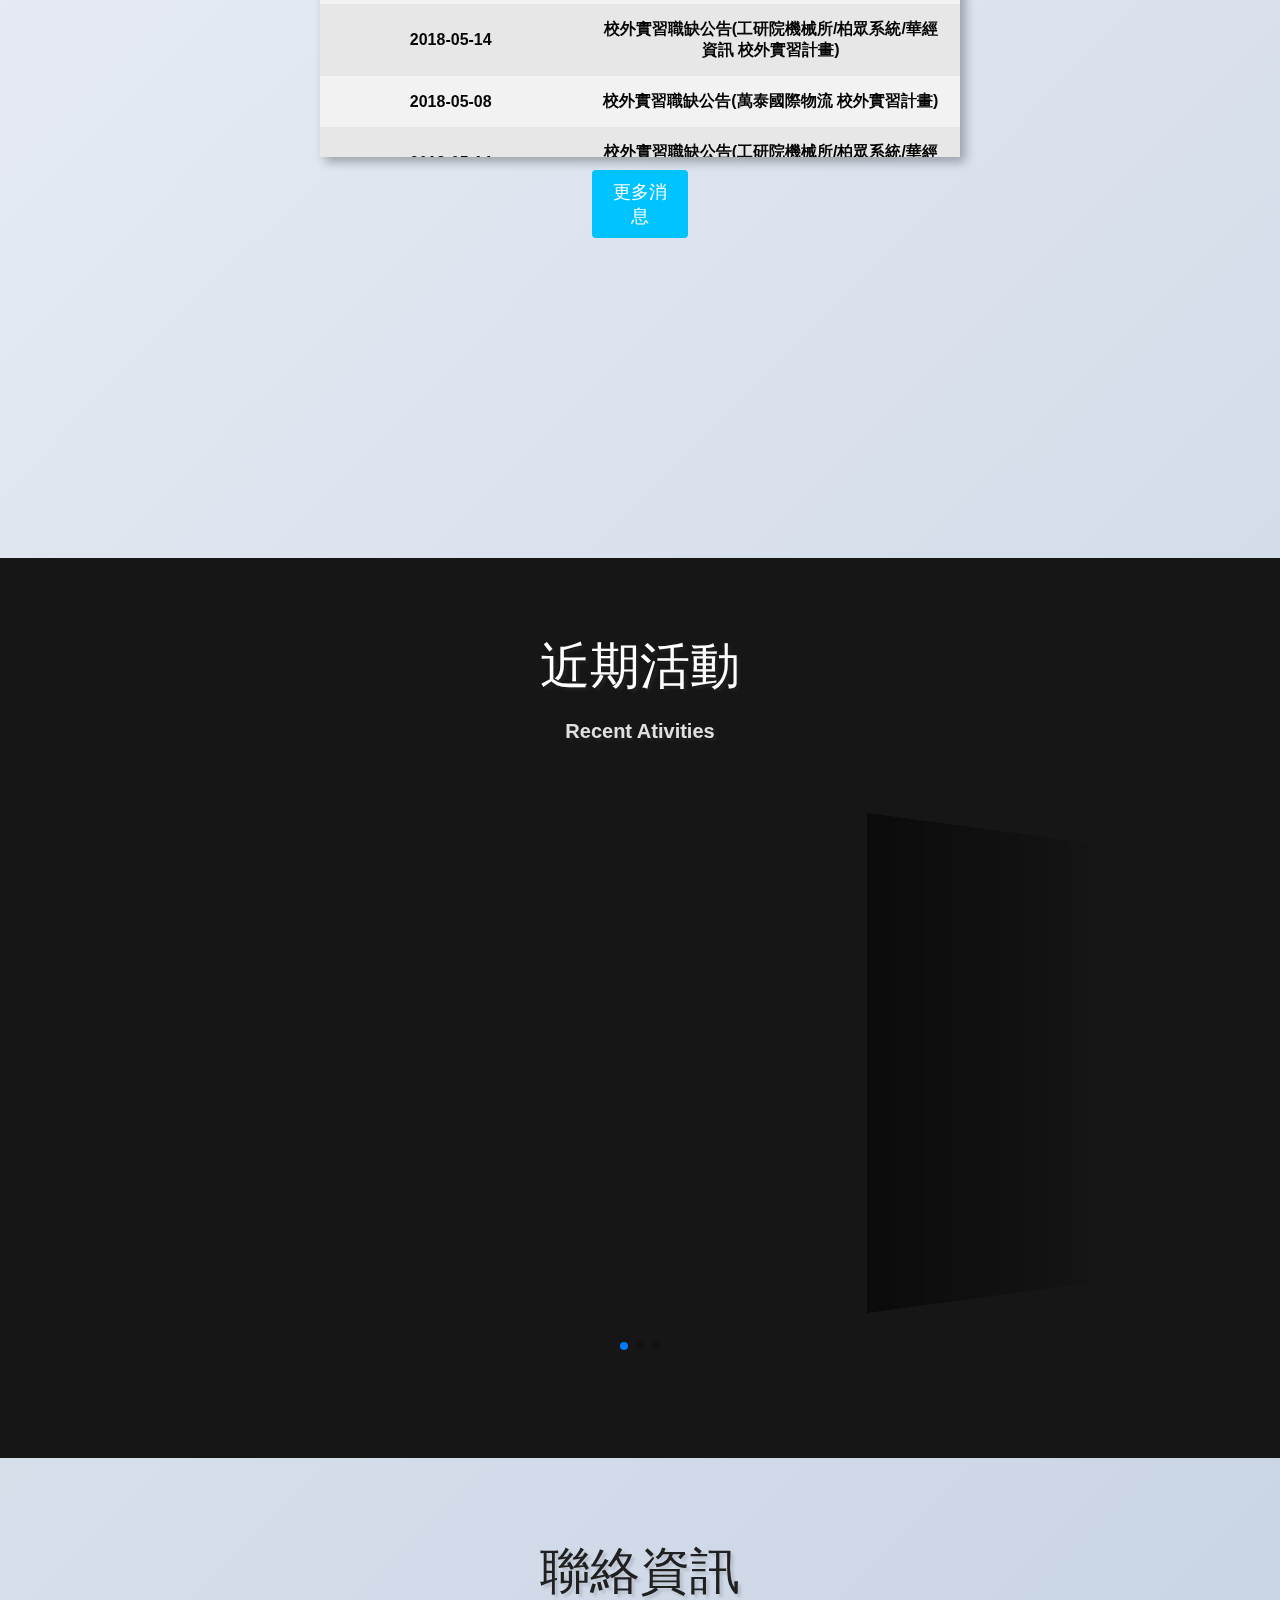
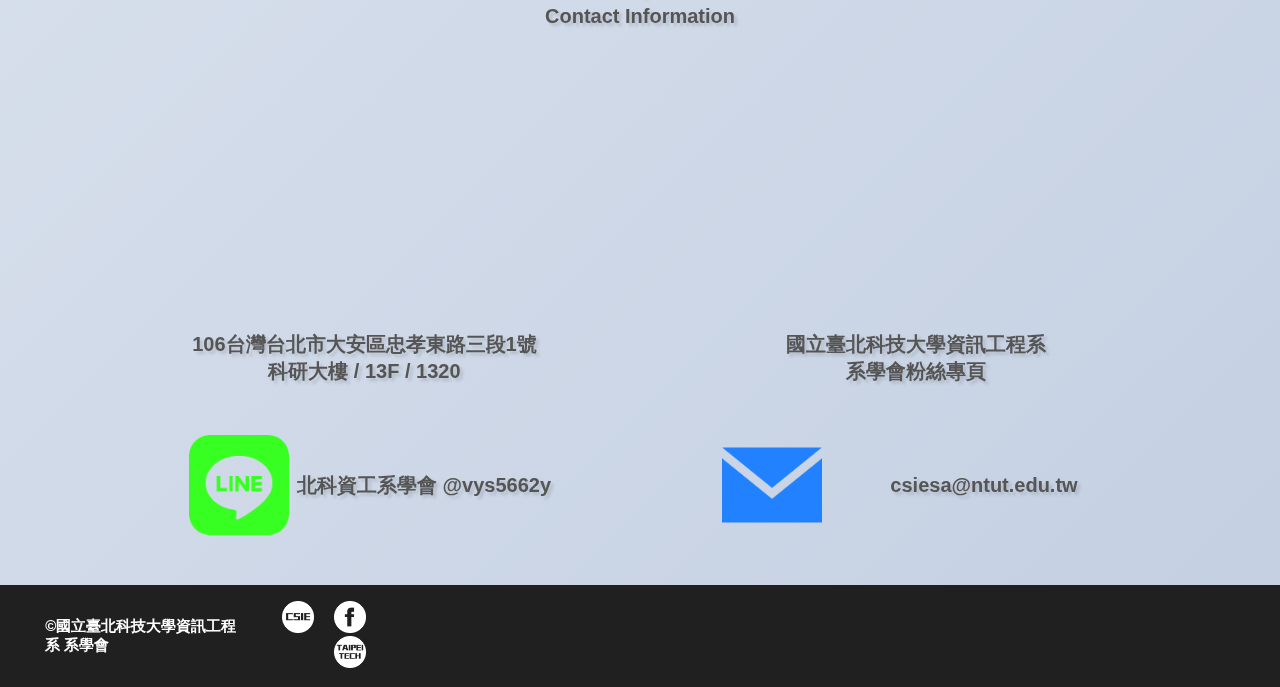
==== commit 04240b03: "關於系會" ====
--- a/index.html
+++ b/index.html
@@ -11,7 +11,7 @@
     <meta name="viewport" content="width=device-width, initial-scale=1, minimum-scale=1, maximum-scale=1">
 
       <!-- Link Swiper's CSS -->
-
+      
     	<!-- <link rel="shortcut icon" href="favicon.ico"> -->
       <!-- Animate.css -->
     	<!-- <link rel="stylesheet" href="css/animate.css"> -->
@@ -28,11 +28,11 @@
     <link rel="stylesheet" href="./css/news.css">
     <link rel="stylesheet" href="./css/index.css">
     <link rel="stylesheet" href="./css/swiper.min.css">
-
-
+    
+    
     <title>資工系學會</title>
     <style>
-
+            
             .swiper-container {
               width: 100%;
               padding-top: 50px;
@@ -48,7 +48,7 @@
   </head>
   <body>
     <header id="hd" style="background-image: url(./img/IMG_9474.JPG);">
-       <div class="op" id="opid"></div>
+       <!-- <div class="op" id="opid"></div> -->
         <div class="container-fluid">
             <div class="row row_navbar">
                 <div class="col-sm-2 col-md-1 col-lg-1"></div>
@@ -57,50 +57,50 @@
                         <div class="col-md-2 col-lg-2 navbar_a"></div>
                         <div class="col-md-8 col-lg-8 navbar_a">
                             <div class="col-md-2 col-lg-2 navbar_row ishere"><a href="./index.html">首頁</a></div>
-                            <div class="col-md-2 col-lg-2 navbar_row"><a href="#">關於系學會</a></div>
+                            <div class="col-md-2 col-lg-2 navbar_row"><a href="./about.html">關於系學會</a></div>
                             <div class="col-md-2 col-lg-2 navbar_row"><a href="#">活動</a></div>
-                            <div class="col-md-2 col-lg-2 navbar_row"><a href="./basketball.html">系隊專區</a></div>
+                            <div class="col-md-2 col-lg-2 navbar_row"><a href="#">系隊專區</a></div>
                             <div class="col-md-2 col-lg-2 navbar_row"><a href="./listing.html">相簿</a></div>
                             <div class="col-md-2 col-lg-2 navbar_row"><a href="./QA.html">Q&A</a></div>
                         </div>
                         <div class="col-md-9 navbar_row_2"></div>
                         <div class="col-md-1 menubt navbar_row_2" >
                                <i class="fa fa-bars handle"></i>
-                        </div>
+                        </div>  
                     </div>
                 </div>
                 <div class="col-sm-2 col-md-1 col-lg-1"></div>
             </div>
-
-
+            
+           
             <div class="col-sm-12 col-md-12"style="margin-top:80px" >
                     <i class="fa fa-bars handle1 "></i>
             </div>
         </div>
-
+        
     </header>
-
+    
             <div class="col-md-12 col-lg-12 row_nav" >
-            <nav>
+            <nav>  
                 <ul class="col-md-12 col-lg-12 ul_li">
                     <div class="col-md-12 col-lg-12 navbar_row ishere">
                         <a href="./index.html"><li >首頁</li></a>
                     </div>
                     <div class="col-md-12 col-lg-12 navbar_row ">
-                            <a href="#"><li >關於系學會</li></a>
+                            <a href="./about.html"><li >關於系學會</li></a>
                     </div>
                     <div class="col-md-12 col-lg-12 navbar_row ">
                         <a href="#"><li >活動</li></a>
                     </div>
                     <div class="col-md-12 col-lg-12 navbar_row ">
-                        <a href="./basketball.html"><li >系隊專區</li></a>
+                        <a href="#"><li >系隊專區</li></a>
                     </div>
                     <div class="col-md-12 col-lg-12 navbar_row ">
                             <a href="./listing.html"><li >相簿</li></a>
                         </div>
                     <div class="col-md-12 col-lg-12 navbar_row ">
                         <a href="./QA.html"><li >Q&A</li></a>
-                    </div>
+                    </div>  
                 </ul>
                 </nav>
             </div>
@@ -119,7 +119,7 @@
                                   </thead>
                                 </table>
                               </div>
-
+                             
                               <div class="tbl-content">
                                 <table cellpadding="0" cellspacing="0" border="0">
                                   <tbody>
@@ -139,7 +139,7 @@
                                         <td class="width40">2018-05-22</td>
                                         <td class="width60"><a href="#">歡迎白敦文教授自107學年度加入本系師資陣容</a></td>
                                     </tr>
-                                    <tr class="nodeep">
+                                    <tr class="nodeep"> 
                                         <td class="width40">2018-05-21</td>
                                         <td class="width60"><a href="#">校外實習職缺公告(聯瞻資訊 校外實習計畫)</a></td>
                                     </tr>
@@ -192,7 +192,7 @@
                    <div class="connection">
                         <p id="new1">聯絡資訊</p>
                         <p id="new2">Contact Information</p>
-
+                
                         <div class="map_fb">
                                 <div class="map">
                                         <iframe width='500px' height='250px' frameborder='0' scrolling='no' marginheight='0' marginwidth='0' src='http://maps.google.com.tw/maps?f=q&hl=zh-TW&geocode=&q=106台灣台北市大安區忠孝東路三段1號&z=16&output=embed&t='></iframe>
@@ -200,11 +200,11 @@
                                         <p id="new2">科研大樓 / 13F / 1320</p>
                                 </div>
                                 <div class="fb">
-
+                                   
                                         <iframe src="https://www.facebook.com/plugins/page.php?href=https%3A%2F%2Fwww.facebook.com%2FntutcsieFB%2F&tabs=timeline&width=500&height=250&small_header=false&adapt_container_width=true&hide_cover=false&show_facepile=true&appId" width="500" height="250" style="border:none;overflow:hidden" scrolling="no" frameborder="0" allowTransparency="true" allow="encrypted-media"></iframe>
                                         <p id="new2">國立臺北科技大學資訊工程系</p>
                                         <p id="new2">系學會粉絲專頁</p>
-
+                                        
                                 </div>
                         </div>
                         <div class="map_fb1">
@@ -214,11 +214,11 @@
                                         <p id="new2">科研大樓 / 13F / 1320</p>
                                 </div>
                                 <div class="fb1">
-
+                                   
                                         <iframe src="https://www.facebook.com/plugins/page.php?href=https%3A%2F%2Fwww.facebook.com%2FntutcsieFB%2F&tabs=timeline&width=300&height=150&small_header=false&adapt_container_width=true&hide_cover=false&show_facepile=true&appId" width="300" height="150" style="border:none;overflow:hidden" scrolling="no" frameborder="0" allowTransparency="true" allow="encrypted-media"></iframe>
                                         <p id="new2">國立臺北科技大學資訊工程系</p>
                                         <p id="new2">系學會粉絲專頁</p>
-
+                                        
                                 </div>
                         </div>
                         <div class="line_email">
@@ -262,17 +262,17 @@
                                 <div class="col-12 col-sm-12 col-md-6 col-lg-8 p_" >
                                     <p>©國立臺北科技大學資訊工程系 系學會</p>
                                 </div>
-
+        
                         </div>
                         <div class="col-1 col-sm-1 col-md-1 col-lg-1"></div>
                 </div>
-
+        
               </footer>
               <!-- TOP鍵 -->
             <a href="JavaScript:" id="return-to-top">Top</i></a>
             </div>
             <script src="./js/swiper.min.js"></script>
-
+                                        
             <script>
                     var swiper = new Swiper('.swiper-container', {
                       effect: 'coverflow',
--- a/css/news.css
+++ b/css/news.css
@@ -277,9 +277,15 @@
   #new2 {
     padding-top: 0;
     font-size: 20px;
-    color: #777777;
+    color: #555555;
     text-shadow: 3px 3px 3px rgba(82, 82, 82, 0.2);
-    font-weight: 400;
+    font-weight: 800;
+  }
+  .activity #new2 {
+   
+    color: #e0e0e0;
+   
+    font-weight: 800;
   }
   #new3 {
     font-size: 50px;
--- a/css/index.css
+++ b/css/index.css
@@ -4,6 +4,7 @@
   font-family: "Microsoft Yahei", "Microsoft Jhenghei", "Helvetica Neue", Helvetica, Arial, sans-serif;
   font-size: 15px;
   font-weight: bold;
+  background-image: linear-gradient(135deg, #f5f7fa 0%, #c3cfe2 100%);
 }
 header{
   
@@ -101,7 +102,7 @@
   font-size: 20px; 
   color: white;
   cursor: pointer;
-  padding-left: 8px;
+  padding-left:8px;
   padding-top: 9px;
   position: fixed;
   bottom: 10px;
@@ -186,14 +187,7 @@
   z-index: 19;
   position: fixed;
 }
-._header{
-  background-image: none;
-  min-height: 1px;
-  height: 1px;
-}
-._header .op{
-  display: none;
-}
+
 
 .row_nav_2{
   display: block;
@@ -322,11 +316,9 @@
   
 .op{
   position: absolute;
-  left: 0;
-  top: 0;
-  min-width: 100vw;
+  width: 100%;
   height: 100vh;  
-  min-height:800px;
+  min-height: 800px;
   background-image: url(../img/overaly.png);  
   background-repeat: repeat;
 }
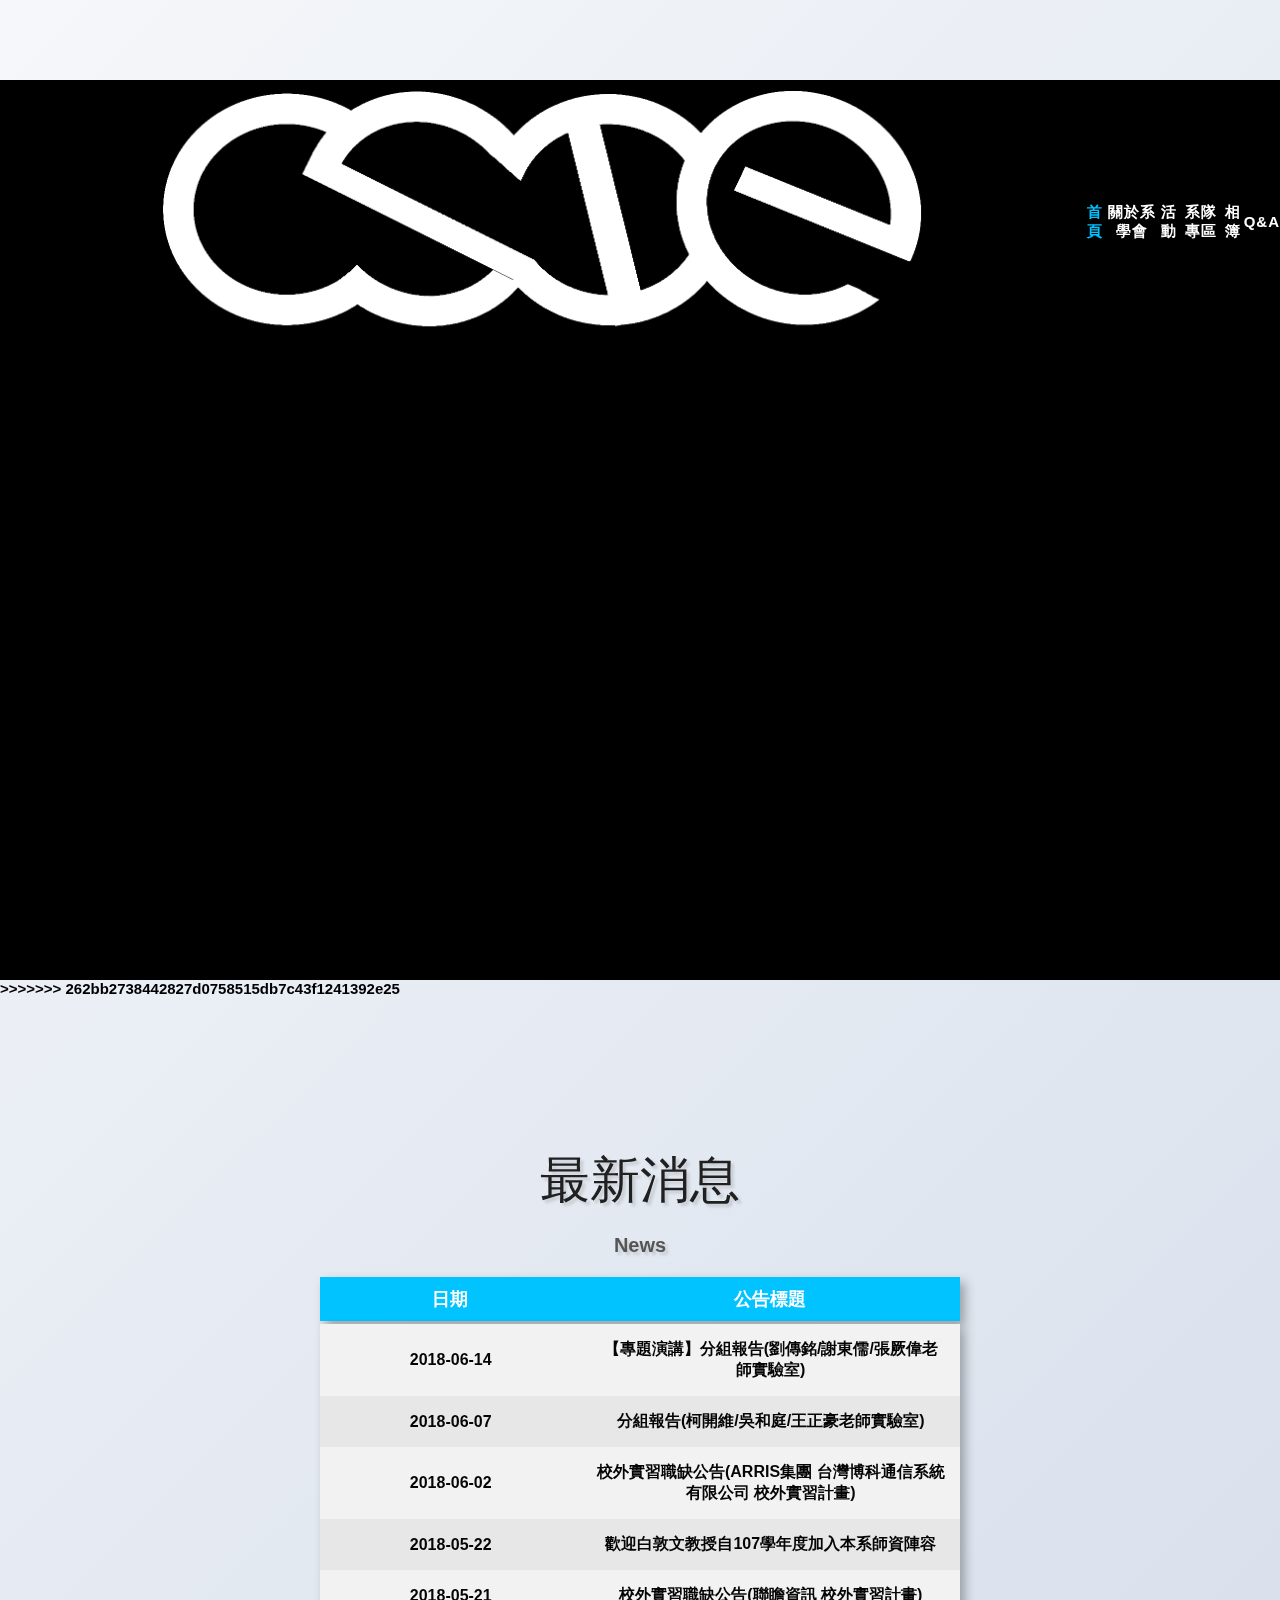
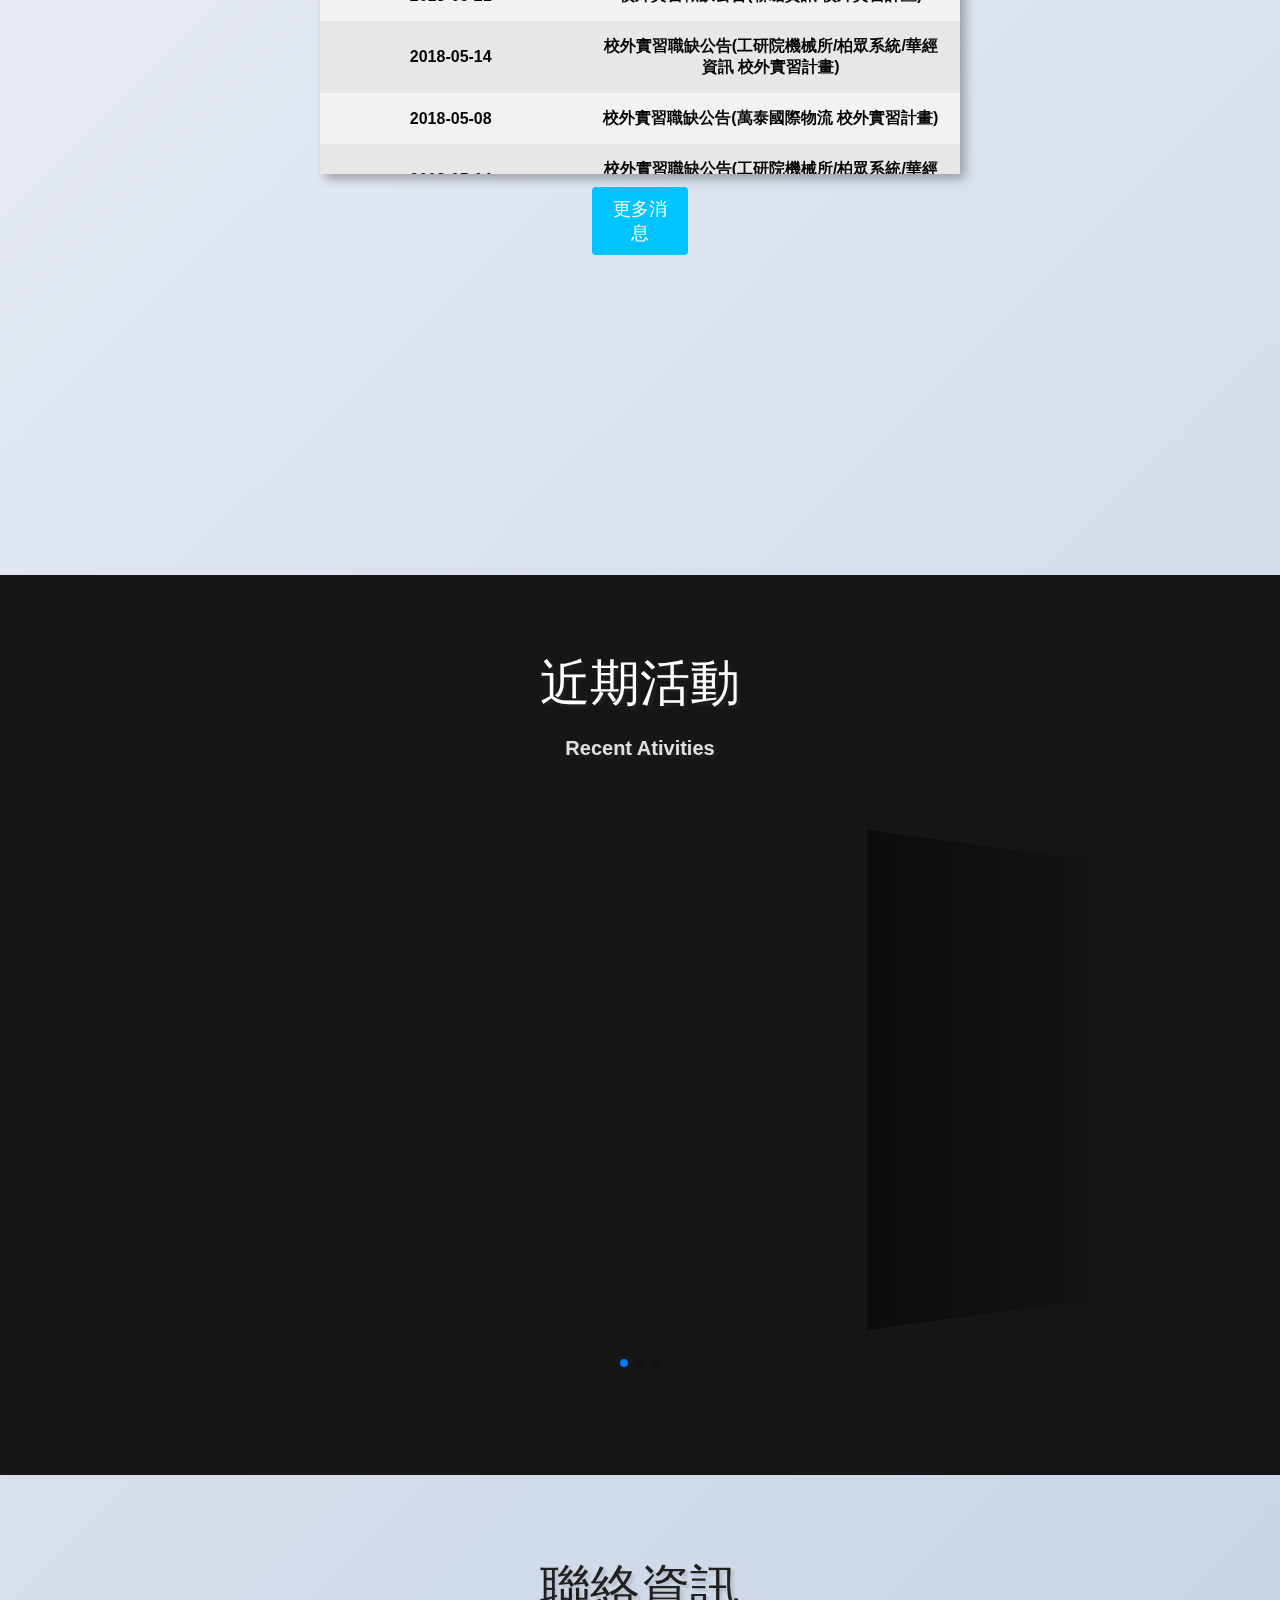
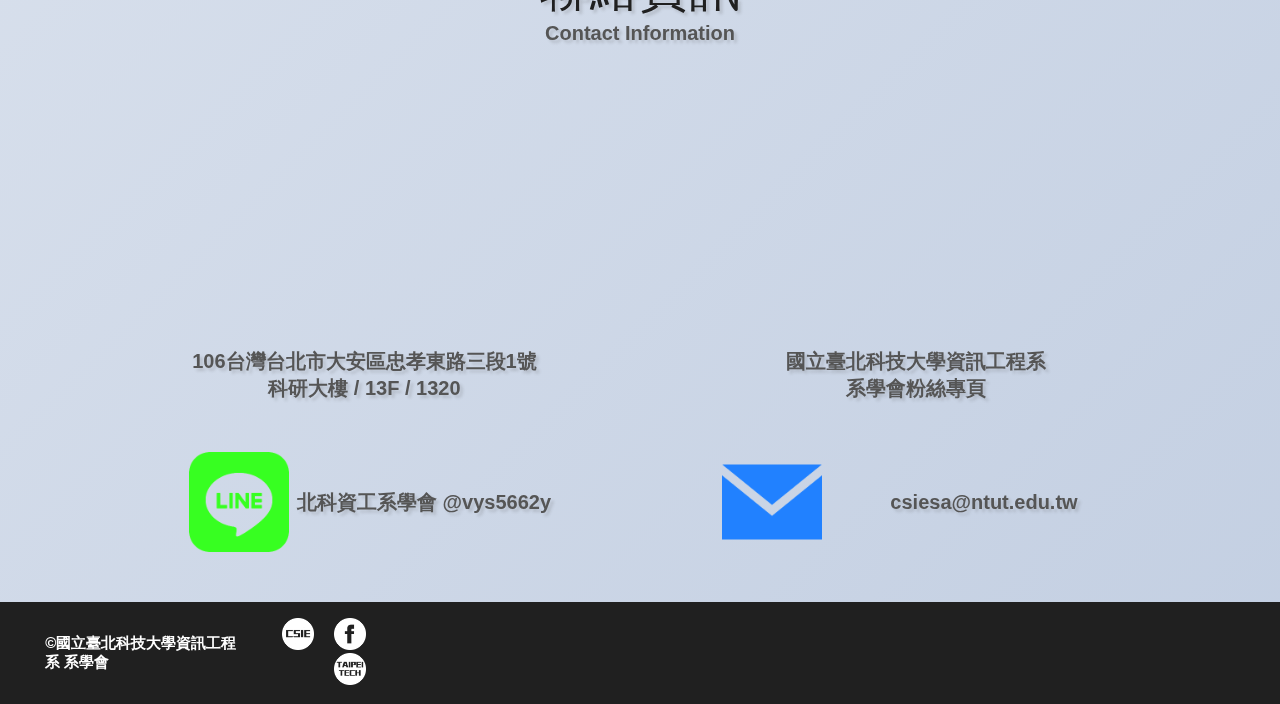
==== commit 7ce61aba: "關於系會" ====
--- a/index.html
+++ b/index.html
@@ -5,13 +5,8 @@
     <meta charset="utf-8">
     <meta name="viewport" content="width=device-width, initial-scale=1, shrink-to-fit=no">
   	<meta name="viewport" content="width=device-width, initial-scale=1">
-  	<meta name="description" content="Free HTML5 Template by FREEHTML5.CO" />
-  	<meta name="keywords" content="free html5, free template, free bootstrap, html5, css3, mobile first, responsive" />
-  	<meta name="author" content="FREEHTML5.CO" />
-    <meta name="viewport" content="width=device-width, initial-scale=1, minimum-scale=1, maximum-scale=1">
-
       <!-- Link Swiper's CSS -->
-      
+
     	<!-- <link rel="shortcut icon" href="favicon.ico"> -->
       <!-- Animate.css -->
     	<!-- <link rel="stylesheet" href="css/animate.css"> -->
@@ -28,11 +23,11 @@
     <link rel="stylesheet" href="./css/news.css">
     <link rel="stylesheet" href="./css/index.css">
     <link rel="stylesheet" href="./css/swiper.min.css">
-    
-    
+
+
     <title>資工系學會</title>
     <style>
-            
+
             .swiper-container {
               width: 100%;
               padding-top: 50px;
@@ -59,29 +54,29 @@
                             <div class="col-md-2 col-lg-2 navbar_row ishere"><a href="./index.html">首頁</a></div>
                             <div class="col-md-2 col-lg-2 navbar_row"><a href="./about.html">關於系學會</a></div>
                             <div class="col-md-2 col-lg-2 navbar_row"><a href="#">活動</a></div>
-                            <div class="col-md-2 col-lg-2 navbar_row"><a href="#">系隊專區</a></div>
+                            <div class="col-md-2 col-lg-2 navbar_row"><a href="./basketball.html">系隊專區</a></div>
                             <div class="col-md-2 col-lg-2 navbar_row"><a href="./listing.html">相簿</a></div>
                             <div class="col-md-2 col-lg-2 navbar_row"><a href="./QA.html">Q&A</a></div>
                         </div>
                         <div class="col-md-9 navbar_row_2"></div>
                         <div class="col-md-1 menubt navbar_row_2" >
                                <i class="fa fa-bars handle"></i>
-                        </div>  
+                        </div>
                     </div>
                 </div>
                 <div class="col-sm-2 col-md-1 col-lg-1"></div>
             </div>
-            
-           
+
+
             <div class="col-sm-12 col-md-12"style="margin-top:80px" >
                     <i class="fa fa-bars handle1 "></i>
             </div>
         </div>
-        
+
     </header>
-    
+
             <div class="col-md-12 col-lg-12 row_nav" >
-            <nav>  
+            <nav>
                 <ul class="col-md-12 col-lg-12 ul_li">
                     <div class="col-md-12 col-lg-12 navbar_row ishere">
                         <a href="./index.html"><li >首頁</li></a>
@@ -93,14 +88,18 @@
                         <a href="#"><li >活動</li></a>
                     </div>
                     <div class="col-md-12 col-lg-12 navbar_row ">
-                        <a href="#"><li >系隊專區</li></a>
+                        <a href="./basketball.html"><li >系隊專區</li></a>
                     </div>
                     <div class="col-md-12 col-lg-12 navbar_row ">
                             <a href="./listing.html"><li >相簿</li></a>
                         </div>
                     <div class="col-md-12 col-lg-12 navbar_row ">
                         <a href="./QA.html"><li >Q&A</li></a>
+<<<<<<< HEAD
                     </div>  
+=======
+                    </div>
+>>>>>>> 262bb2738442827d0758515db7c43f1241392e25
                 </ul>
                 </nav>
             </div>
@@ -119,7 +118,7 @@
                                   </thead>
                                 </table>
                               </div>
-                             
+
                               <div class="tbl-content">
                                 <table cellpadding="0" cellspacing="0" border="0">
                                   <tbody>
@@ -139,7 +138,7 @@
                                         <td class="width40">2018-05-22</td>
                                         <td class="width60"><a href="#">歡迎白敦文教授自107學年度加入本系師資陣容</a></td>
                                     </tr>
-                                    <tr class="nodeep"> 
+                                    <tr class="nodeep">
                                         <td class="width40">2018-05-21</td>
                                         <td class="width60"><a href="#">校外實習職缺公告(聯瞻資訊 校外實習計畫)</a></td>
                                     </tr>
@@ -192,7 +191,7 @@
                    <div class="connection">
                         <p id="new1">聯絡資訊</p>
                         <p id="new2">Contact Information</p>
-                
+
                         <div class="map_fb">
                                 <div class="map">
                                         <iframe width='500px' height='250px' frameborder='0' scrolling='no' marginheight='0' marginwidth='0' src='http://maps.google.com.tw/maps?f=q&hl=zh-TW&geocode=&q=106台灣台北市大安區忠孝東路三段1號&z=16&output=embed&t='></iframe>
@@ -200,11 +199,11 @@
                                         <p id="new2">科研大樓 / 13F / 1320</p>
                                 </div>
                                 <div class="fb">
-                                   
+
                                         <iframe src="https://www.facebook.com/plugins/page.php?href=https%3A%2F%2Fwww.facebook.com%2FntutcsieFB%2F&tabs=timeline&width=500&height=250&small_header=false&adapt_container_width=true&hide_cover=false&show_facepile=true&appId" width="500" height="250" style="border:none;overflow:hidden" scrolling="no" frameborder="0" allowTransparency="true" allow="encrypted-media"></iframe>
                                         <p id="new2">國立臺北科技大學資訊工程系</p>
                                         <p id="new2">系學會粉絲專頁</p>
-                                        
+
                                 </div>
                         </div>
                         <div class="map_fb1">
@@ -214,11 +213,11 @@
                                         <p id="new2">科研大樓 / 13F / 1320</p>
                                 </div>
                                 <div class="fb1">
-                                   
+
                                         <iframe src="https://www.facebook.com/plugins/page.php?href=https%3A%2F%2Fwww.facebook.com%2FntutcsieFB%2F&tabs=timeline&width=300&height=150&small_header=false&adapt_container_width=true&hide_cover=false&show_facepile=true&appId" width="300" height="150" style="border:none;overflow:hidden" scrolling="no" frameborder="0" allowTransparency="true" allow="encrypted-media"></iframe>
                                         <p id="new2">國立臺北科技大學資訊工程系</p>
                                         <p id="new2">系學會粉絲專頁</p>
-                                        
+
                                 </div>
                         </div>
                         <div class="line_email">
@@ -262,17 +261,17 @@
                                 <div class="col-12 col-sm-12 col-md-6 col-lg-8 p_" >
                                     <p>©國立臺北科技大學資訊工程系 系學會</p>
                                 </div>
-        
+
                         </div>
                         <div class="col-1 col-sm-1 col-md-1 col-lg-1"></div>
                 </div>
-        
+
               </footer>
               <!-- TOP鍵 -->
             <a href="JavaScript:" id="return-to-top">Top</i></a>
             </div>
             <script src="./js/swiper.min.js"></script>
-                                        
+
             <script>
                     var swiper = new Swiper('.swiper-container', {
                       effect: 'coverflow',
--- a/css/index.css
+++ b/css/index.css
@@ -187,7 +187,14 @@
   z-index: 19;
   position: fixed;
 }
-
+._header{
+  background-image: none;
+  min-height: 1px;
+  height: 1px;
+}
+._header .op{
+  display: none;
+}
 
 .row_nav_2{
   display: block;
@@ -316,9 +323,11 @@
   
 .op{
   position: absolute;
-  width: 100%;
+  left: 0;
+  top: 0;
+  min-width: 100vw;
   height: 100vh;  
-  min-height: 800px;
+  min-height:800px;
   background-image: url(../img/overaly.png);  
   background-repeat: repeat;
 }
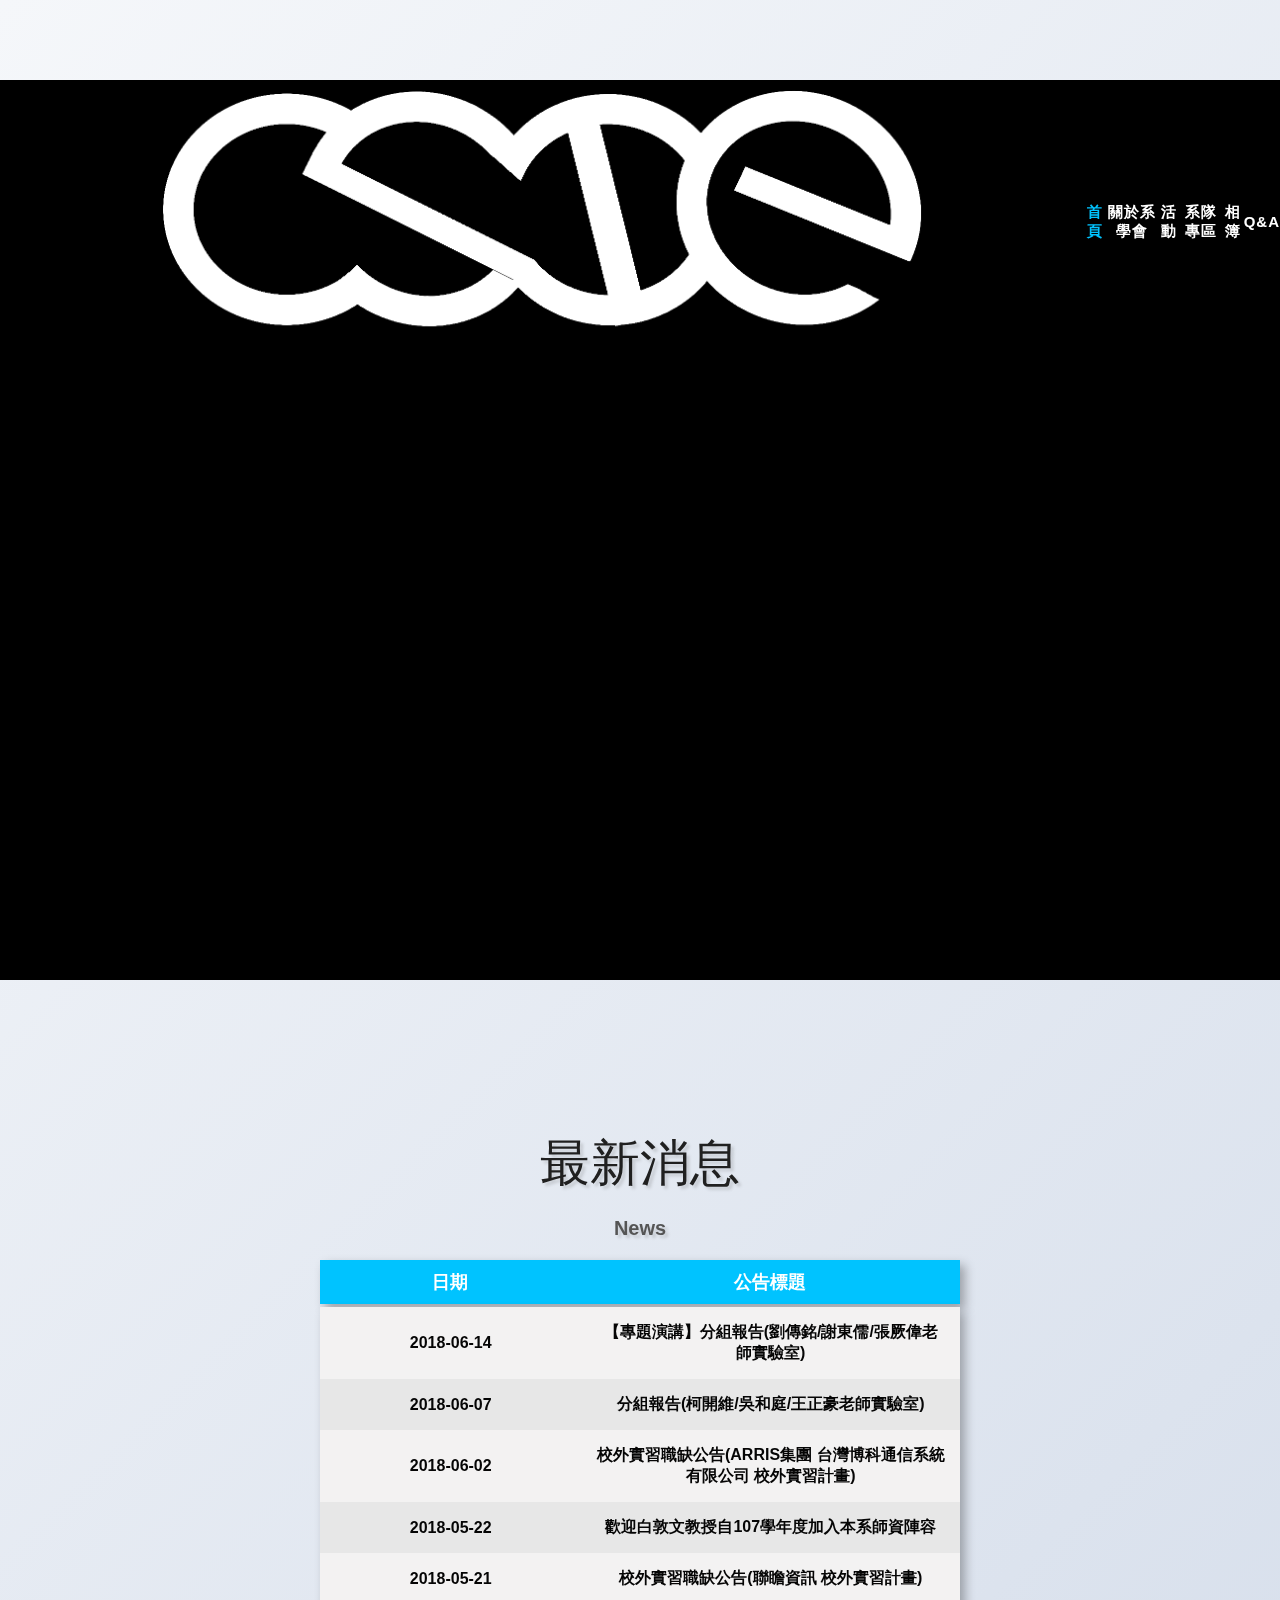
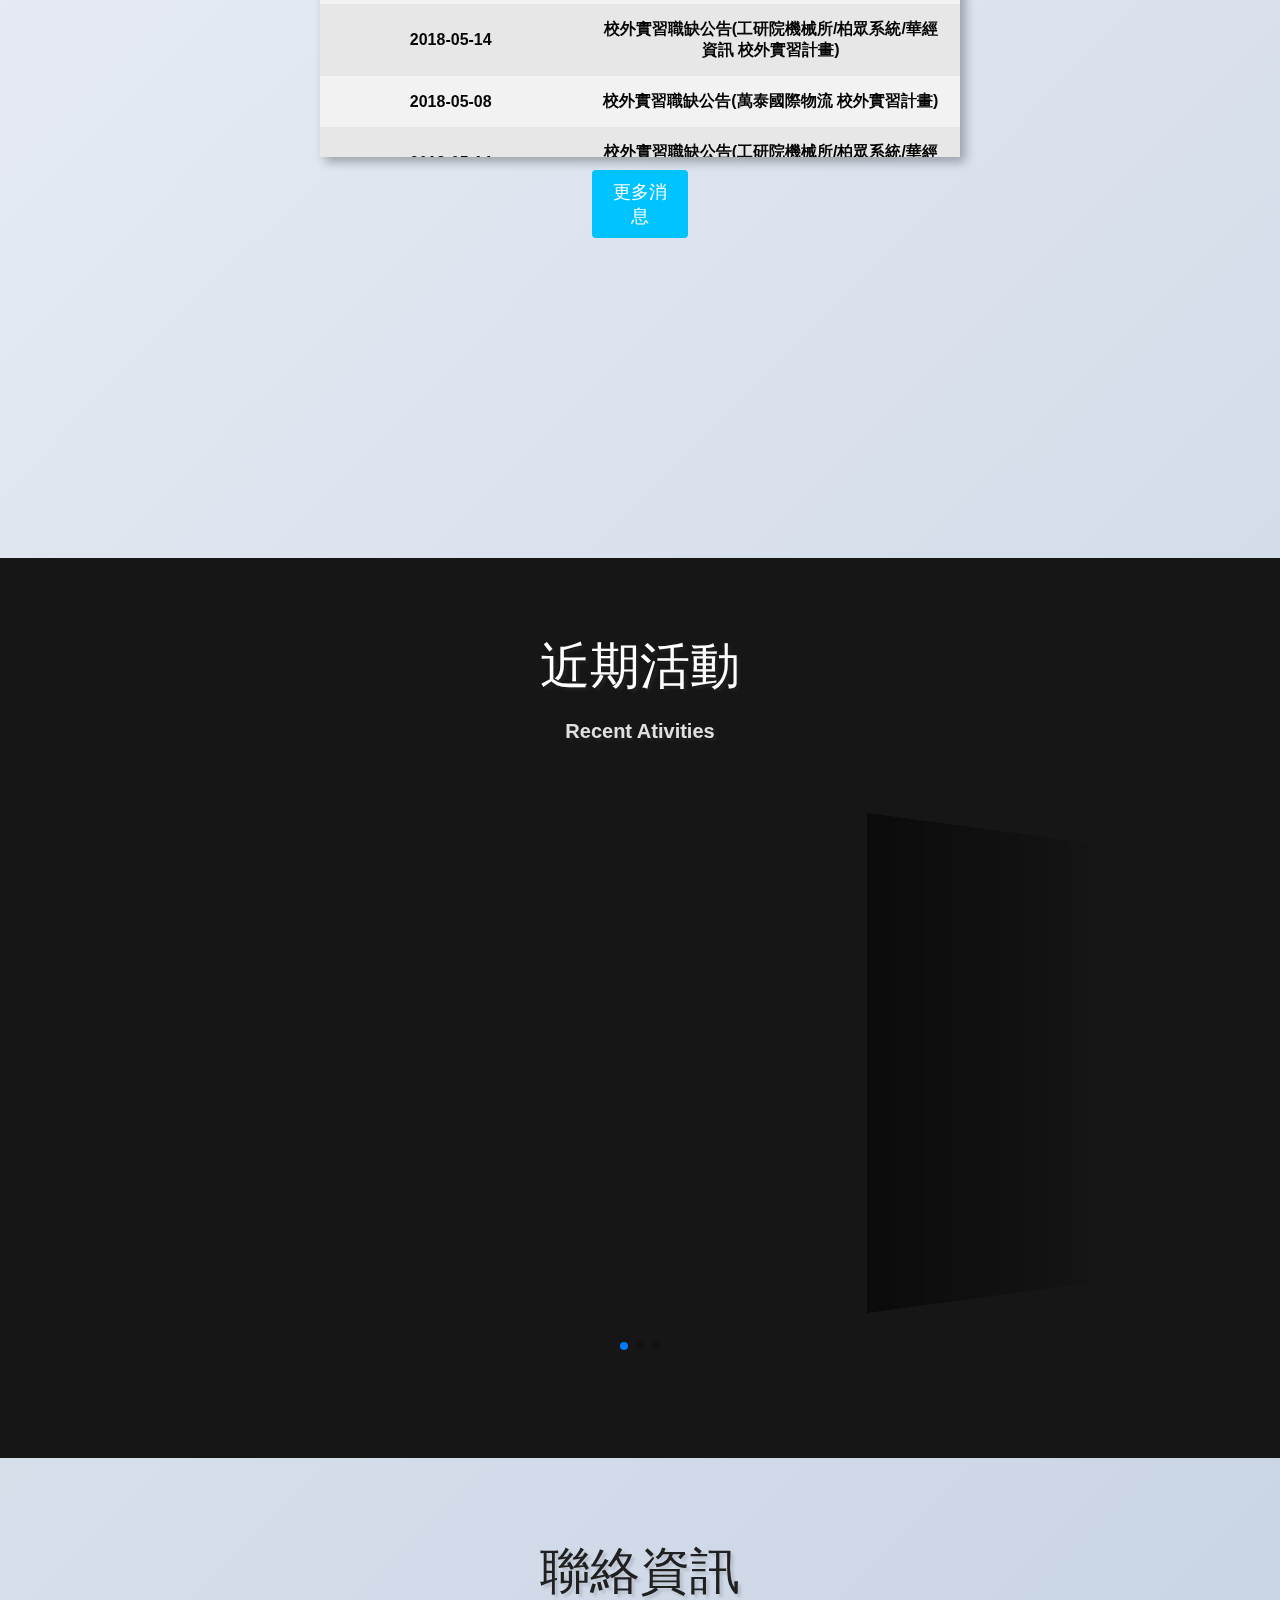
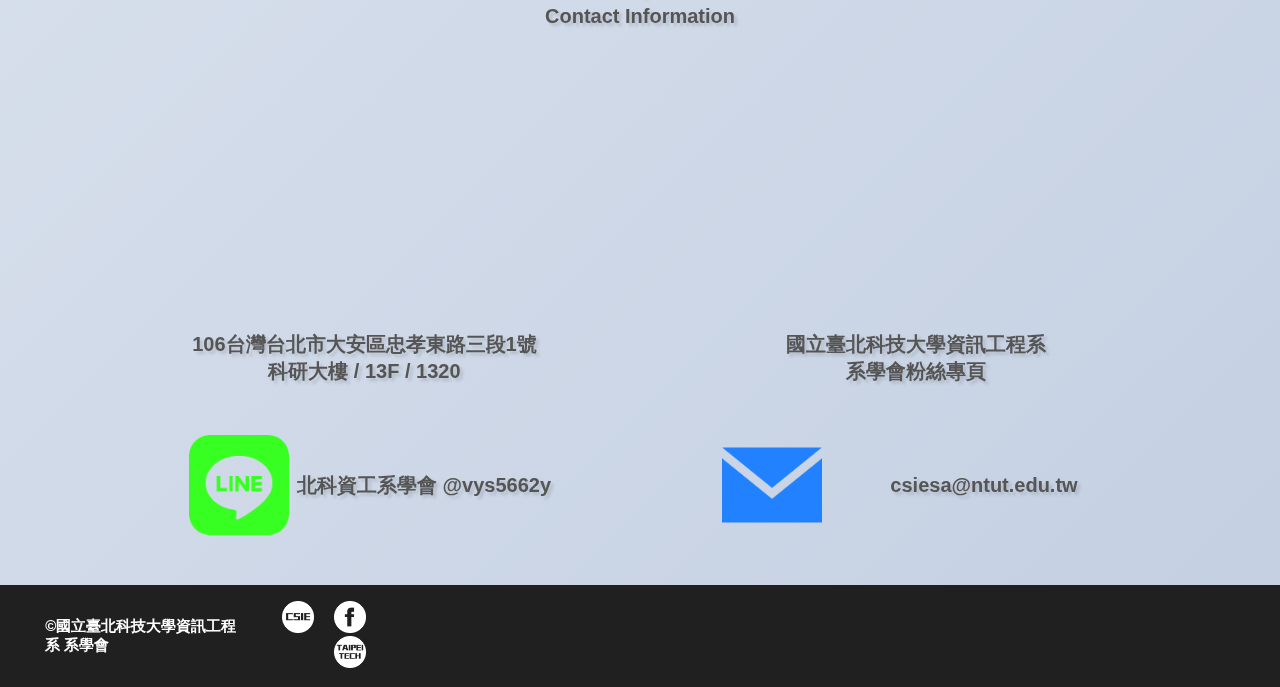
==== commit d5ab4f64: "連起來" ====
--- a/index.html
+++ b/index.html
@@ -53,7 +53,7 @@
                         <div class="col-md-8 col-lg-8 navbar_a">
                             <div class="col-md-2 col-lg-2 navbar_row ishere"><a href="./index.html">首頁</a></div>
                             <div class="col-md-2 col-lg-2 navbar_row"><a href="./about.html">關於系學會</a></div>
-                            <div class="col-md-2 col-lg-2 navbar_row"><a href="#">活動</a></div>
+                            <div class="col-md-2 col-lg-2 navbar_row"><a href="./activity.html">活動</a></div>
                             <div class="col-md-2 col-lg-2 navbar_row"><a href="./basketball.html">系隊專區</a></div>
                             <div class="col-md-2 col-lg-2 navbar_row"><a href="./listing.html">相簿</a></div>
                             <div class="col-md-2 col-lg-2 navbar_row"><a href="./QA.html">Q&A</a></div>
@@ -85,7 +85,7 @@
                             <a href="./about.html"><li >關於系學會</li></a>
                     </div>
                     <div class="col-md-12 col-lg-12 navbar_row ">
-                        <a href="#"><li >活動</li></a>
+                        <a href="./activity.html"><li >活動</li></a>
                     </div>
                     <div class="col-md-12 col-lg-12 navbar_row ">
                         <a href="./basketball.html"><li >系隊專區</li></a>
@@ -95,11 +95,7 @@
                         </div>
                     <div class="col-md-12 col-lg-12 navbar_row ">
                         <a href="./QA.html"><li >Q&A</li></a>
-<<<<<<< HEAD
                     </div>  
-=======
-                    </div>
->>>>>>> 262bb2738442827d0758515db7c43f1241392e25
                 </ul>
                 </nav>
             </div>
